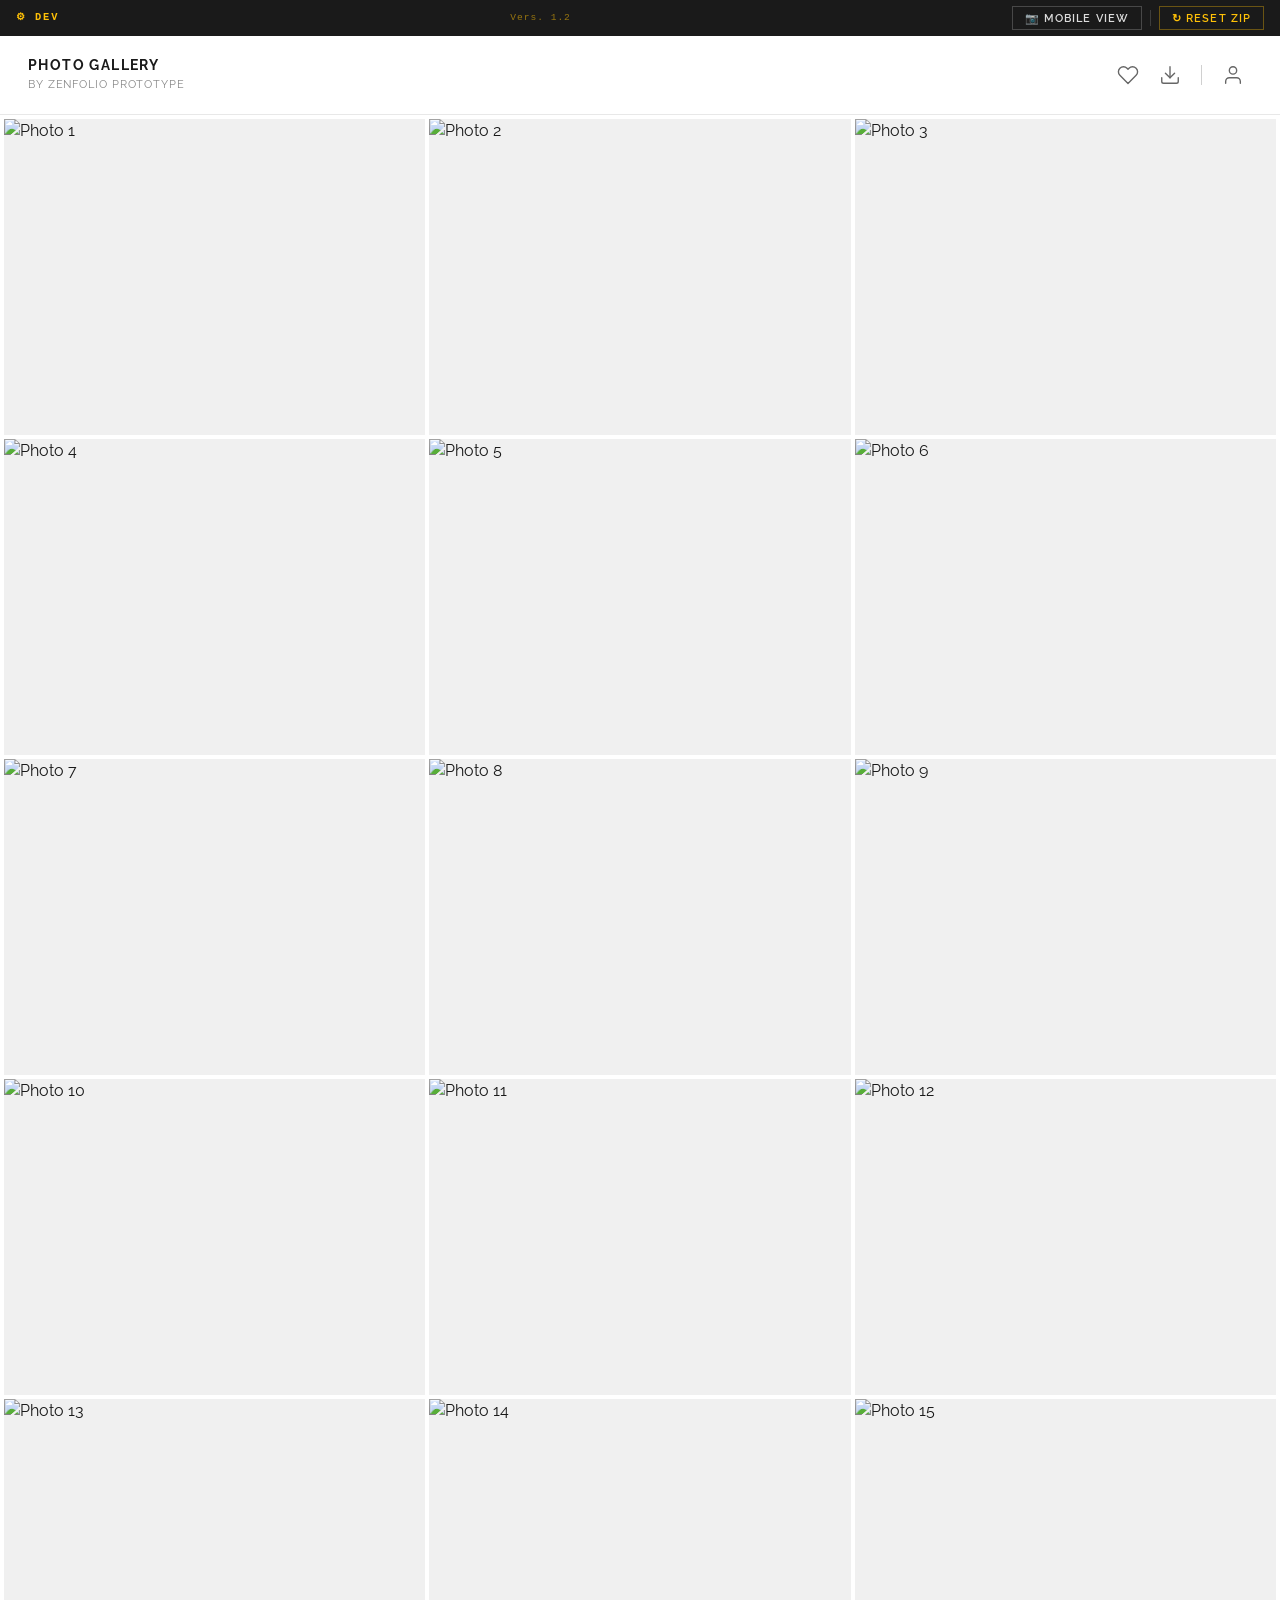
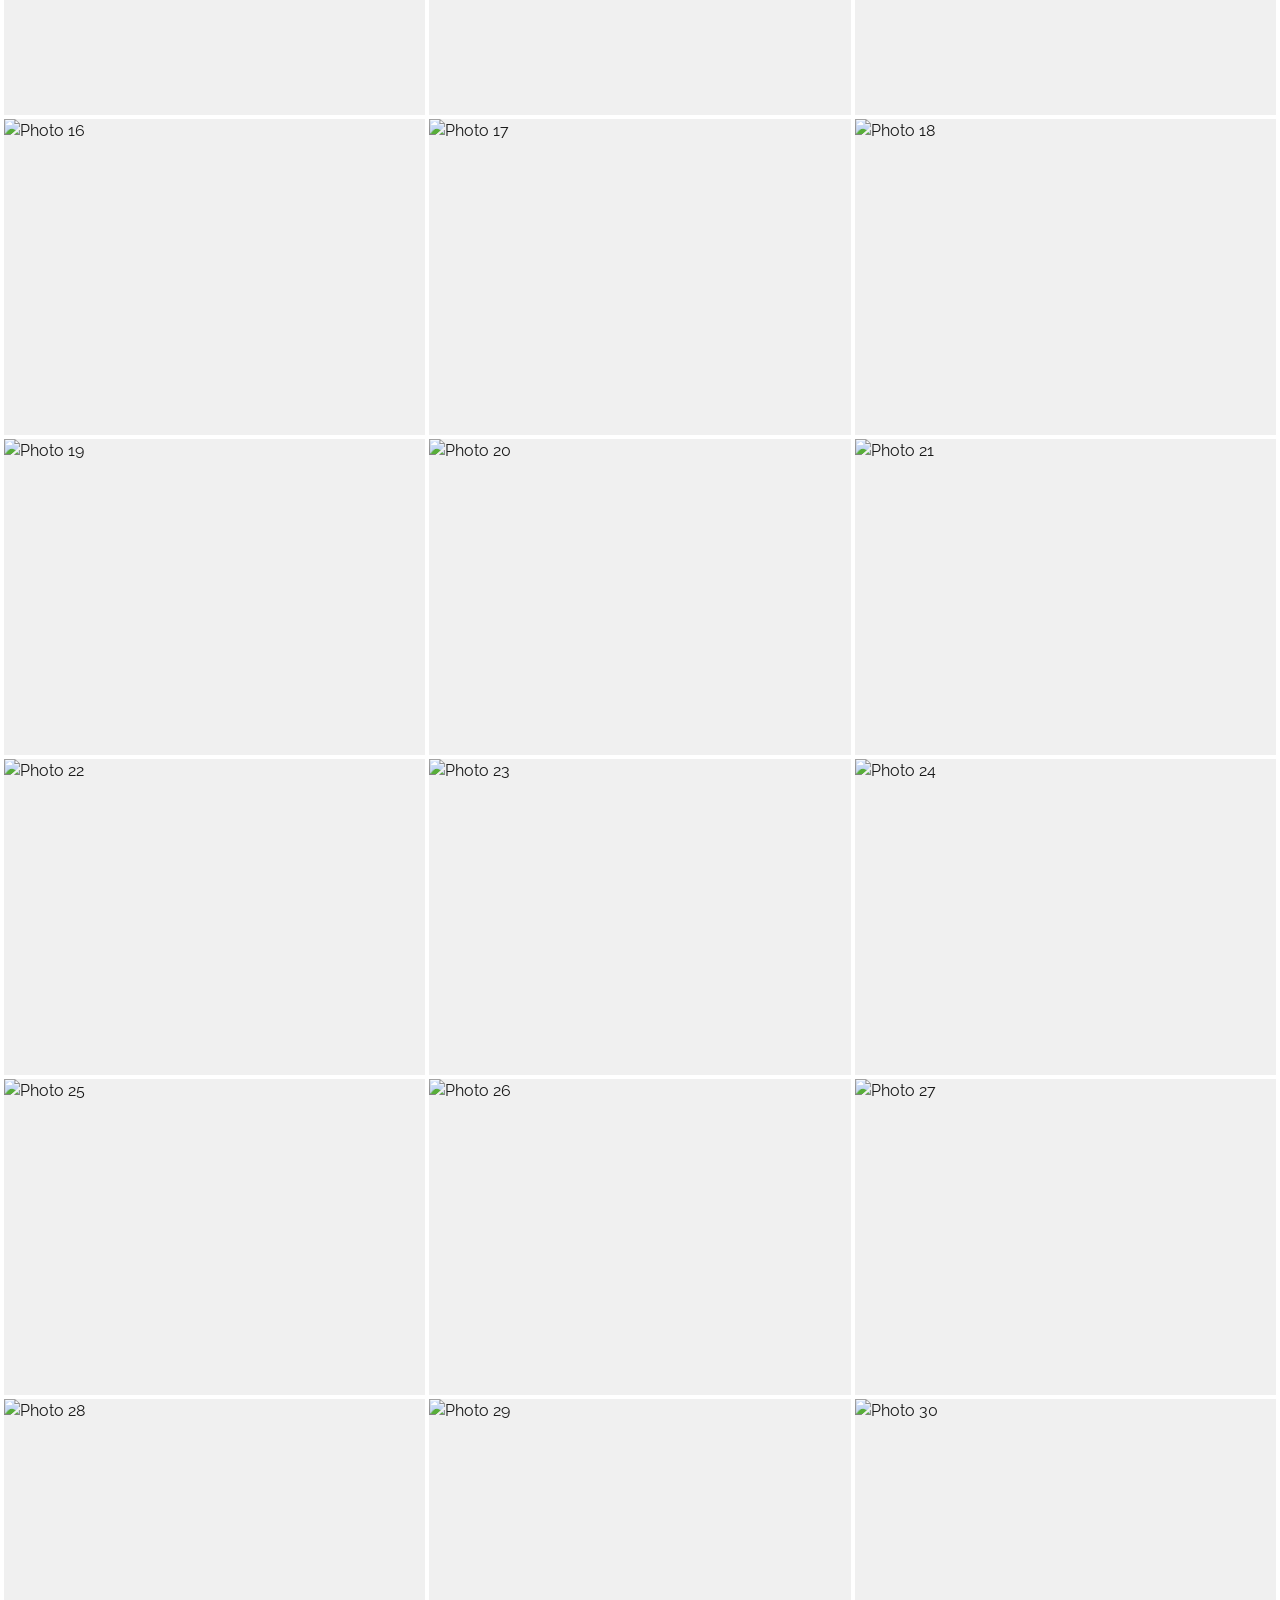
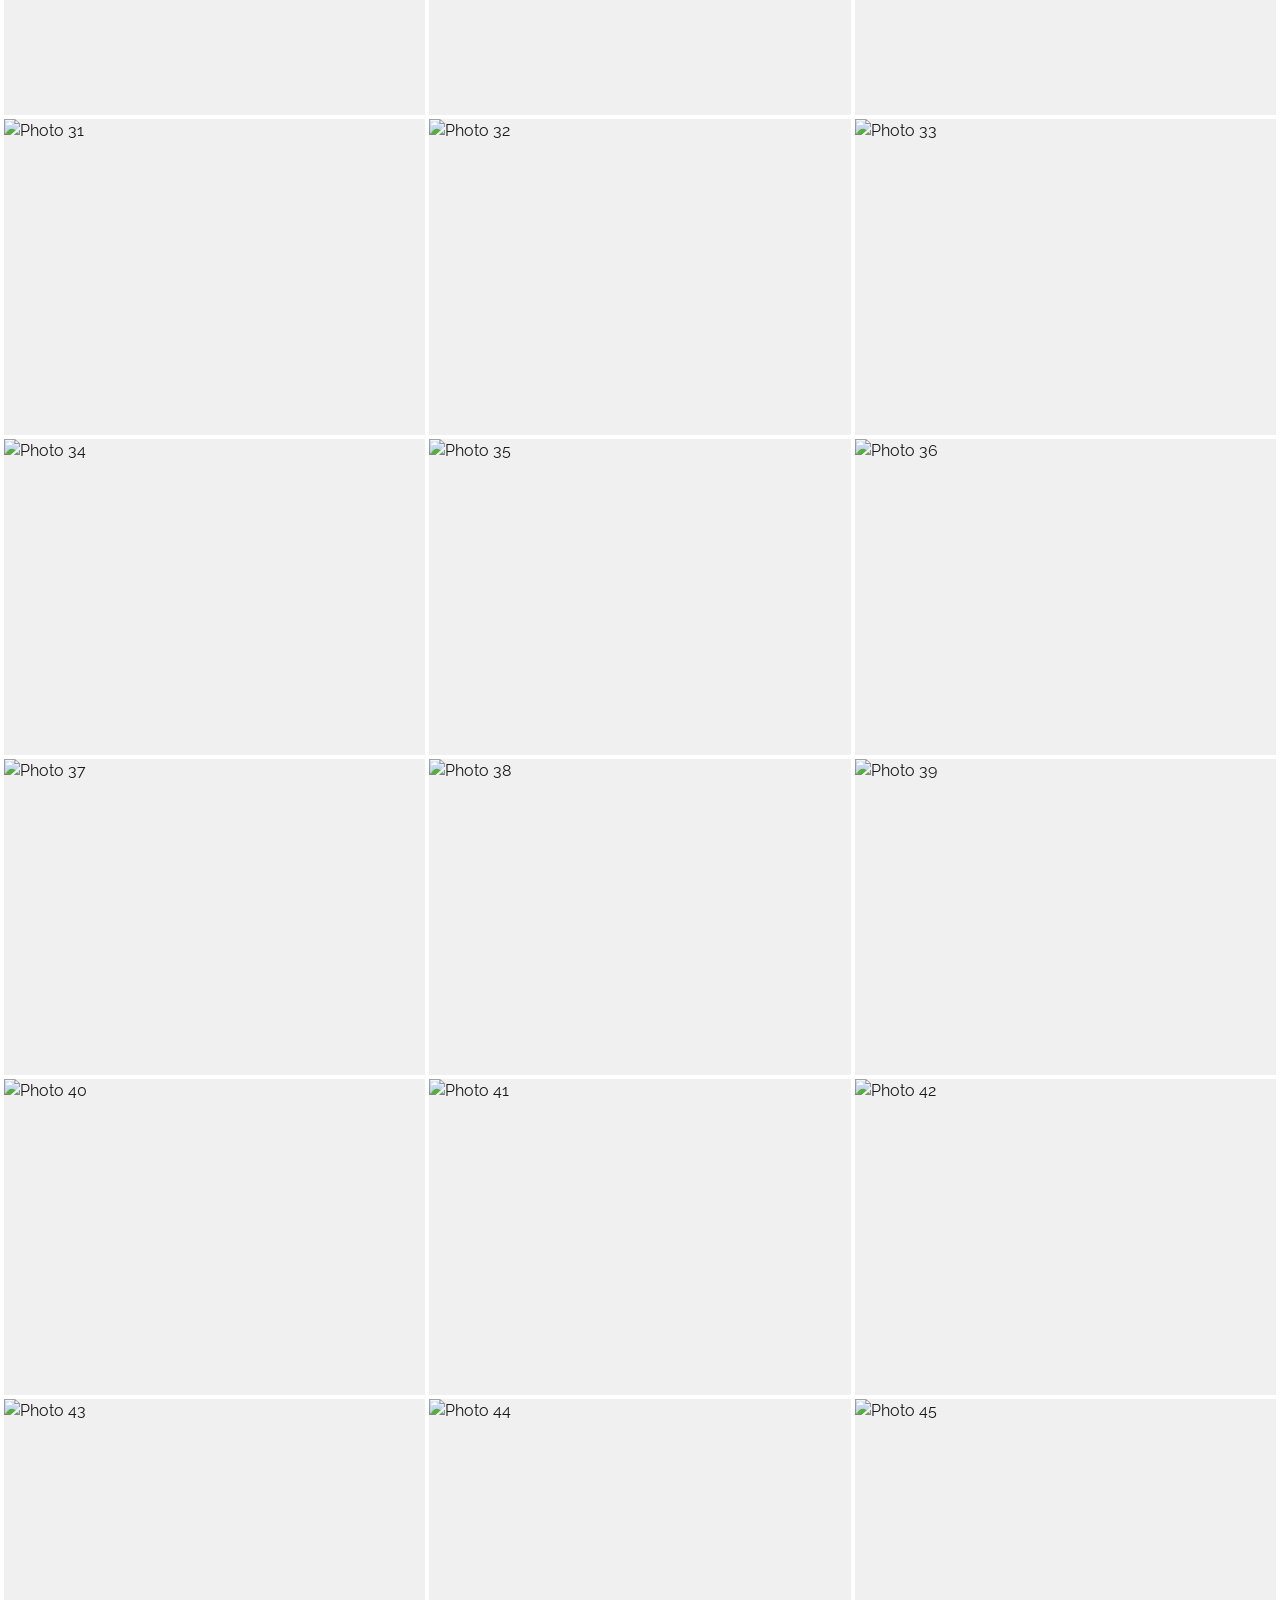
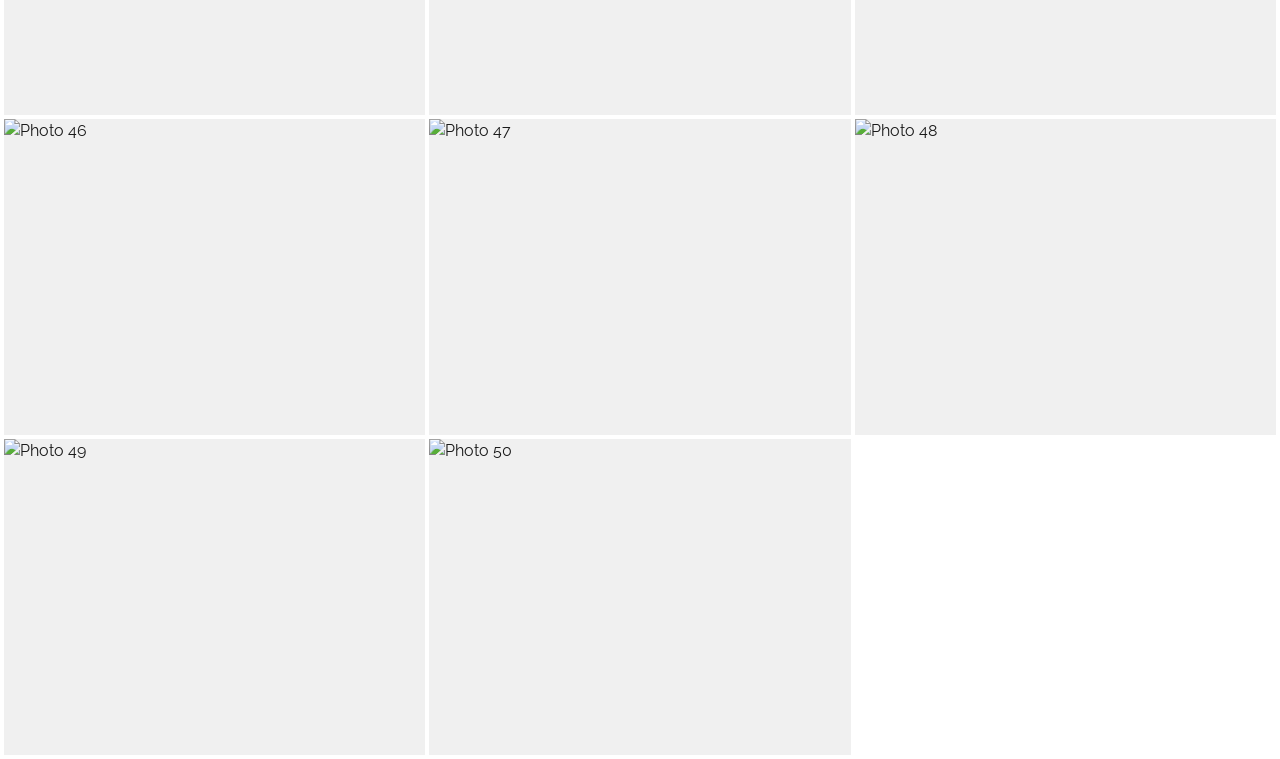
==== download-flow-prototype/index.html @ b0bb8daa "Navigate to inbox after Got it (v1.3)" ====
<!DOCTYPE html>
<html lang="en">
<head>
  <meta charset="UTF-8">
  <meta name="viewport" content="width=device-width, initial-scale=1.0">
  <title>Photo Gallery — Zenfolio Prototype</title>
  <link rel="stylesheet" href="styles.css">
  <style>
    body.view-desktop #mobile-frame { max-width: 100%; }
  </style>
</head>
<body>
  <!-- Toggle button injected by ZF.ViewToggle.init() -->

  <div id="mobile-frame">
    <div class="page-container">

      <!-- Zenfolio-style header -->
      <header class="page-header">
        <div class="gallery-identity">
          <h1>Photo Gallery</h1>
          <p class="gallery-byline">By Zenfolio Prototype</p>
        </div>
        <div class="gallery-header-actions">
          <!-- Favorite icon -->
          <button class="icon-btn" title="Favorite">
            <svg viewBox="0 0 24 24"><path d="M20.84 4.61a5.5 5.5 0 0 0-7.78 0L12 5.67l-1.06-1.06a5.5 5.5 0 0 0-7.78 7.78l1.06 1.06L12 21.23l7.78-7.78 1.06-1.06a5.5 5.5 0 0 0 0-7.78z"/></svg>
          </button>
          <!-- Download All icon -->
          <button class="icon-btn" id="download-all-btn" title="Download All">
            <svg viewBox="0 0 24 24"><path d="M21 15v4a2 2 0 0 1-2 2H5a2 2 0 0 1-2-2v-4"/><polyline points="7 10 12 15 17 10"/><line x1="12" y1="15" x2="12" y2="3"/></svg>
          </button>
          <div class="header-divider"></div>
          <!-- Account icon + dropdown -->
          <div class="account-menu-wrapper">
            <button class="icon-btn" id="account-btn" title="Account">
              <svg viewBox="0 0 24 24"><path d="M20 21v-2a4 4 0 0 0-4-4H8a4 4 0 0 0-4 4v2"/><circle cx="12" cy="7" r="4"/></svg>
            </button>
            <div id="account-dropdown" class="account-dropdown" hidden>
              <ul class="account-dropdown-menu">
                <li><button class="account-dropdown-item">My Galleries</button></li>
                <li><button class="account-dropdown-item">Favorites</button></li>
                <li><button class="account-dropdown-item">Downloads</button></li>
                <li class="account-dropdown-divider"></li>
                <li><button class="account-dropdown-item account-dropdown-signout" id="account-signout-btn">Sign Out</button></li>
              </ul>
            </div>
          </div>
        </div>
      </header>

      <section id="photo-grid" class="photo-grid" aria-label="Photo gallery">
        <!-- Cards injected by JS -->
      </section>

      <!-- Mobile: sticky Download Photos bar at bottom -->
      <div class="mobile-download-bar">
        <button class="btn btn-primary" id="download-all-mobile-btn">Download Photos</button>
      </div>

    </div>

    <!-- Lightbox — desktop only, inside frame -->
    <div id="lightbox" class="lightbox-overlay" hidden aria-modal="true" role="dialog">
      <button class="lightbox-close" id="lightbox-close" title="Close">&times;</button>
      <button class="lightbox-nav lightbox-prev" id="lightbox-prev" title="Previous">&#8249;</button>
      <div class="lightbox-content">
        <img id="lightbox-img" src="" alt="">
        <div class="lightbox-footer">
          <span class="lightbox-counter" id="lightbox-counter"></span>
          <button class="btn lightbox-dl-btn" id="lightbox-download">Download</button>
        </div>
      </div>
      <button class="lightbox-nav lightbox-next" id="lightbox-next" title="Next">&#8250;</button>
    </div>

    <!-- Email capture modal — inside frame so it clips to phone bounds in mobile view -->
    <div id="email-modal" class="modal-overlay" hidden aria-modal="true" role="dialog" aria-labelledby="email-modal-title">
    <div class="modal-card">

      <!-- Panel 1: email entry -->
      <div id="email-entry-panel">
        <h2 id="email-modal-title">Download All Photos</h2>
        <p class="modal-subtitle">
          Enter your email address and we'll send a confirmation with a link to download your ZIP.
        </p>
        <div class="form-group">
          <input type="email" id="email-input" placeholder="Email" autocomplete="email">
          <span class="form-error" id="email-error" hidden></span>
        </div>
        <button class="btn-modal-submit" id="email-submit-btn">Continue</button>
        <div class="modal-links">
          <a href="#">Terms of Service</a> &middot; <a href="#">Privacy Policy</a>
        </div>
        <div style="margin-top:16px;text-align:right;">
          <button class="btn btn-secondary" id="email-cancel-btn" style="font-size:0.72rem;padding:8px 16px;">Cancel</button>
        </div>
      </div>

      <!-- Panel 2: email sent + countdown -->
      <div id="email-sent-panel" hidden>
        <div class="email-sent-icon">&#10003;</div>
        <h2>Email Sent!</h2>
        <p class="modal-subtitle" style="margin-top:12px;">
          A confirmation has been sent to <strong id="email-sent-address"></strong>.
        </p>
        <p style="font-size:0.82rem;color:#999;text-align:center;letter-spacing:0.02em;">
          Redirecting to your download page in <strong id="countdown-display">5</strong>…
        </p>
      </div>

    </div><!-- /.modal-card -->
    </div><!-- /#email-modal -->

    <!-- Account email modal — inside frame so it clips to phone bounds in mobile view -->
    <div id="account-modal" class="modal-overlay" hidden aria-modal="true" role="dialog" aria-labelledby="account-modal-title">
      <div class="modal-card">

        <!-- Panel 1: email entry -->
        <div id="account-entry-panel">
          <h2 id="account-modal-title">Enter your email to continue</h2>
          <p class="modal-subtitle">We'll check if you have an account. If not, we'll create one for you automatically.</p>
          <div class="form-group">
            <label for="account-email-input">Email address</label>
            <input type="email" id="account-email-input" placeholder="you@example.com" autocomplete="email">
            <span class="form-error" id="account-email-error" hidden></span>
          </div>
          <button class="btn-modal-submit" id="account-submit-btn">Continue</button>
          <div style="margin-top:16px;text-align:right;">
            <button class="btn btn-secondary" id="account-cancel-btn" style="font-size:0.72rem;padding:8px 16px;">Cancel</button>
          </div>
        </div>

      </div>
    </div><!-- /#account-modal -->

    <!-- Modal 1: No account — download confirmation (triggers from download flow) -->
    <div id="download-no-account-modal" class="modal-overlay" hidden aria-modal="true" role="dialog">
      <div class="demo-flow-stack">

        <div class="modal-card">
          <h2>Check your email to get your download</h2>
          <p class="modal-subtitle">We didn't find an account for <strong id="dna-email"></strong>, so we sent you a link. Click it to access your download — we'll set up your free account along the way so your files are always easy to find.</p>
          <p class="modal-supporting-note">Your download may still be processing when you arrive — if so, it'll be ready shortly. Don't see the email? Check your spam folder or try a different email address.</p>
          <button class="btn-modal-submit" id="dna-got-it-btn">Got it</button>
          <div style="margin-top:16px;text-align:center;">
            <button class="btn-link" id="dna-different-email-btn">Use a different email</button>
          </div>
        </div>

        <!-- Demo-only email preview -->
        <div class="demo-email-preview-card">
          <div class="demo-email-preview-header">
            <span class="system-badge">&#9881; DEMO ONLY</span>
          </div>
          <div class="demo-email-meta">
            <p><strong>Subject:</strong> Access your Zenfolio download</p>
            <p class="demo-email-previewtext"><strong>Preview:</strong> Your files may still be processing — click to check the status and download when ready.</p>
          </div>
          <div class="demo-email-body">
            <p>Hi there,</p>
            <p>Click the button below to access your download. We'll create your free Zenfolio account using this email address and take you directly to your downloads page.</p>
            <div class="demo-email-cta-btn">Go to My Download</div>
            <p>Your zip file may still be processing when you arrive — if so, it'll be ready shortly and you'll be able to save it from the same page.</p>
            <p>Your account is also where you'll find any galleries you've visited, favorites you've saved, and orders you've placed — all in one place, whenever you need them.</p>
            <p class="demo-email-expiry">This link expires in 24 hours.</p>
            <p>— The Zenfolio Team</p>
          </div>
        </div>

      </div>
    </div><!-- /#download-no-account-modal -->

    <!-- Modal 2: No account — account creation offer (triggers from account icon flow) -->
    <div id="account-no-account-modal" class="modal-overlay" hidden aria-modal="true" role="dialog">
      <div class="modal-card">
        <button class="modal-close-x" id="ana-close-x-btn" aria-label="Close">&times;</button>
        <h2>No account found for that email</h2>
        <p class="modal-subtitle">Want to create a free account? Your Zenfolio account gives you one place to access:</p>
        <ul class="modal-feature-list">
          <li>Galleries you've been invited to or previously visited</li>
          <li>Downloads — your zip files, ready when you are</li>
          <li>Favorites you've saved across any gallery</li>
          <li>Orders you've placed with photographers</li>
        </ul>
        <p class="modal-supporting-note">It's free, and it only takes a moment to set up.</p>
        <button class="btn-modal-submit" id="ana-create-btn">Create Free Account</button>
        <div style="margin-top:16px;text-align:center;">
          <button class="btn-link" id="ana-cancel-btn">Cancel</button>
        </div>
      </div>
    </div><!-- /#account-no-account-modal -->

    <!-- Welcome back modal — user-facing, inside frame -->
    <div id="welcome-modal" class="modal-overlay" hidden aria-modal="true" role="dialog" aria-labelledby="welcome-modal-title">
      <div class="modal-card">

        <!-- Panel 1: choose login method -->
        <div id="welcome-choose-panel">
          <h2 id="welcome-modal-title">Welcome back</h2>
          <p class="modal-subtitle">Signing in as <strong id="welcome-email"></strong></p>
          <div class="welcome-method-btns">
            <button class="btn-modal-submit" id="welcome-password-btn">Log in with a password</button>
            <button class="btn-modal-outline" id="welcome-code-btn">Request an access code</button>
          </div>
          <div style="margin-top:16px;text-align:right;">
            <button class="btn btn-secondary" id="welcome-cancel-btn" style="font-size:0.72rem;padding:8px 16px;">Cancel</button>
          </div>
        </div>

        <!-- Panel 2: password login -->
        <div id="welcome-password-panel" hidden>
          <h2>Enter your password</h2>
          <p class="modal-subtitle">Signing in as <strong id="welcome-password-email"></strong></p>
          <div class="form-group">
            <label for="welcome-password-input">Password</label>
            <input type="password" id="welcome-password-input" placeholder="Enter your password" autocomplete="current-password">
          </div>
          <button class="btn-modal-submit" id="welcome-login-btn">Log in</button>
          <div style="margin-top:16px;">
            <button class="btn-link" id="welcome-password-back-btn">&#8592; Back</button>
          </div>
        </div>

        <!-- Panel 3: access code -->
        <div id="welcome-code-panel" hidden>
          <h2>Enter your access code</h2>
          <p class="modal-subtitle">We sent a 6-digit code to <strong id="welcome-code-email"></strong></p>
          <div class="otp-input-group">
            <input class="otp-input" type="text" inputmode="numeric" maxlength="1" pattern="[0-9]">
            <input class="otp-input" type="text" inputmode="numeric" maxlength="1" pattern="[0-9]">
            <input class="otp-input" type="text" inputmode="numeric" maxlength="1" pattern="[0-9]">
            <input class="otp-input" type="text" inputmode="numeric" maxlength="1" pattern="[0-9]">
            <input class="otp-input" type="text" inputmode="numeric" maxlength="1" pattern="[0-9]">
            <input class="otp-input" type="text" inputmode="numeric" maxlength="1" pattern="[0-9]">
          </div>
          <button class="btn-modal-submit" id="welcome-verify-btn">Verify</button>
          <div style="margin-top:16px;">
            <button class="btn-link" id="welcome-code-back-btn">&#8592; Back</button>
          </div>
        </div>

      </div>
    </div><!-- /#welcome-modal -->

  </div><!-- /#mobile-frame -->

  <!-- System / demo modal — outside #mobile-frame so it floats above the phone frame -->
  <div id="system-modal" class="system-modal-overlay" hidden aria-modal="true" role="dialog">
    <div class="system-modal-card">
      <div class="system-badge">&#9881; SYSTEM</div>
      <h3 class="system-modal-title">Simulating Account Lookup</h3>
      <p class="system-modal-body">The system is checking whether an account is associated with this email address. This panel is for demo purposes only and would not be visible to a real user.</p>
      <div class="system-modal-actions">
        <button class="system-btn system-btn-found" id="system-has-account-btn">&#10003; Email Has an Account</button>
        <button class="system-btn system-btn-not-found" id="system-no-account-btn">&#10007; Email Does Not Have an Account</button>
      </div>
    </div>
  </div><!-- /#system-modal -->

  <script src="app.js"></script>
  <script>
    (function () {
      const PHOTO_COUNT = 50;
      const RETURN_KEY = 'zf_return_status_url';
      let redirectTimer = null;
      let lightboxIndex = 1;
      let pendingAccountEmail = '';
      let systemModalContext = '';
      let isLoggedIn = false;

      const LOTR_NAMES = ['frodo','gandalf','aragorn','legolas','gimli','samwise',
        'meriadoc','peregrin','boromir','arwen','galadriel','bilbo','eowyn','faramir','treebeard'];
      function randomLotrEmail() {
        return `${LOTR_NAMES[Math.floor(Math.random() * LOTR_NAMES.length)]}@MiddleEarth.com`;
      }

      // ── Init ──────────────────────────────────────────────────────────────
      ZF.ViewToggle.init();
      ZF.ScrollMemory.restore();
      buildGrid();
      wireLightbox();
      wireModal();
      wireAccountModal();
      wireSystemModal();
      wireWelcomeModal();
      wireDownloadNoAccountModal();
      wireAccountNoAccountModal();

      // ── Immediate photo download (desktop) ────────────────────────────────
      async function downloadPhoto(index) {
        const url = ZF.Unsplash.url(index);
        try {
          const response = await fetch(url);
          const blob = await response.blob();
          const blobUrl = URL.createObjectURL(blob);
          const a = document.createElement('a');
          a.href = blobUrl;
          a.download = `photo-${index}.jpg`;
          document.body.appendChild(a);
          a.click();
          document.body.removeChild(a);
          setTimeout(() => URL.revokeObjectURL(blobUrl), 1000);
        } catch (e) {
          window.open(url, '_blank');
        }
      }

      // ── Build photo grid ──────────────────────────────────────────────────
      function buildGrid() {
        const grid = document.getElementById('photo-grid');
        for (let i = 1; i <= PHOTO_COUNT; i++) {
          const card = document.createElement('article');
          card.className = 'photo-card';
          card.dataset.photo = i;
          card.innerHTML = `
            <img src="${ZF.Unsplash.url(i)}" alt="Photo ${i}" loading="lazy">
            <div class="photo-overlay">
              <div class="photo-overlay-icons">
                <button class="photo-overlay-icon photo-fav-btn" data-photo="${i}" title="Favorite">
                  <svg viewBox="0 0 24 24"><path d="M20.84 4.61a5.5 5.5 0 0 0-7.78 0L12 5.67l-1.06-1.06a5.5 5.5 0 0 0-7.78 7.78l1.06 1.06L12 21.23l7.78-7.78 1.06-1.06a5.5 5.5 0 0 0 0-7.78z"/></svg>
                </button>
                <button class="photo-overlay-icon photo-action-btn" data-photo="${i}" title="Download photo">
                  <svg viewBox="0 0 24 24"><path d="M21 15v4a2 2 0 0 1-2 2H5a2 2 0 0 1-2-2v-4"/><polyline points="7 10 12 15 17 10"/><line x1="12" y1="15" x2="12" y2="3"/></svg>
                </button>
              </div>
              <span class="photo-name">photo_${i}.jpg</span>
            </div>
          `;
          grid.appendChild(card);
        }

        grid.addEventListener('click', (e) => {
          const dlBtn  = e.target.closest('.photo-action-btn[data-photo]');
          const favBtn = e.target.closest('.photo-fav-btn');
          const card   = e.target.closest('.photo-card[data-photo]');
          const isMobile = ZF.ViewToggle.getMode() === 'mobile';

          if (dlBtn) {
            e.stopPropagation();
            if (isMobile) {
              ZF.ScrollMemory.save();
              window.location.href = `individual-download.html?photo=${dlBtn.dataset.photo}`;
            } else {
              downloadPhoto(parseInt(dlBtn.dataset.photo));
            }
            return;
          }

          if (favBtn) {
            e.stopPropagation();
            return; // placeholder
          }

          if (card) {
            if (isMobile) {
              ZF.ScrollMemory.save();
              window.location.href = `individual-download.html?photo=${card.dataset.photo}`;
            } else {
              openLightbox(parseInt(card.dataset.photo));
            }
          }
        });
      }

      // ── Lightbox ──────────────────────────────────────────────────────────
      function wireLightbox() {
        const lightbox = document.getElementById('lightbox');

        document.getElementById('lightbox-close').addEventListener('click', closeLightbox);
        document.getElementById('lightbox-prev').addEventListener('click', () => navigateLightbox(-1));
        document.getElementById('lightbox-next').addEventListener('click', () => navigateLightbox(1));
        document.getElementById('lightbox-download').addEventListener('click', () => downloadPhoto(lightboxIndex));

        lightbox.addEventListener('click', (e) => {
          if (e.target === lightbox) closeLightbox();
        });
      }

      function openLightbox(index) {
        lightboxIndex = index;
        updateLightbox();
        document.getElementById('lightbox').removeAttribute('hidden');
        document.addEventListener('keydown', lightboxKeyHandler);
      }

      function closeLightbox() {
        document.getElementById('lightbox').setAttribute('hidden', '');
        document.removeEventListener('keydown', lightboxKeyHandler);
      }

      function navigateLightbox(dir) {
        lightboxIndex = ((lightboxIndex - 1 + dir + PHOTO_COUNT) % PHOTO_COUNT) + 1;
        updateLightbox();
      }

      function updateLightbox() {
        const img = document.getElementById('lightbox-img');
        img.style.opacity = '0';
        img.src = ZF.Unsplash.url(lightboxIndex);
        img.onload = () => { img.style.opacity = '1'; };
        document.getElementById('lightbox-counter').textContent = `${lightboxIndex} / ${PHOTO_COUNT}`;
      }

      function lightboxKeyHandler(e) {
        if (e.key === 'Escape')     closeLightbox();
        if (e.key === 'ArrowLeft')  navigateLightbox(-1);
        if (e.key === 'ArrowRight') navigateLightbox(1);
      }

      // ── Download modal wiring ─────────────────────────────────────────────
      function wireModal() {
        const modal     = document.getElementById('email-modal');
        const input     = document.getElementById('email-input');
        const errorEl   = document.getElementById('email-error');
        const cancelBtn = document.getElementById('email-cancel-btn');

        function openModal() {
          const existingUrl = sessionStorage.getItem(RETURN_KEY);
          if (existingUrl) {
            window.location.href = existingUrl;
            return;
          }
          document.getElementById('email-entry-panel').removeAttribute('hidden');
          document.getElementById('email-sent-panel').setAttribute('hidden', '');
          input.value = randomLotrEmail();
          errorEl.setAttribute('hidden', '');
          if (redirectTimer) { clearInterval(redirectTimer); redirectTimer = null; }
          ZF.Modal.open(modal);
        }

        document.getElementById('download-all-btn').addEventListener('click', openModal);
        document.getElementById('download-all-mobile-btn').addEventListener('click', openModal);

        cancelBtn.addEventListener('click', () => {
          if (redirectTimer) { clearInterval(redirectTimer); redirectTimer = null; }
          ZF.Modal.close(modal);
        });

        document.getElementById('email-submit-btn').addEventListener('click', handleSubmit);
        input.addEventListener('keydown', (e) => { if (e.key === 'Enter') handleSubmit(); });
      }

      function handleSubmit() {
        const input   = document.getElementById('email-input');
        const errorEl = document.getElementById('email-error');
        const email   = input.value.trim();

        if (!/.+@.+\..+/.test(email)) {
          errorEl.textContent = 'Please enter a valid email address.';
          errorEl.removeAttribute('hidden');
          input.focus();
          return;
        }

        pendingAccountEmail = email;
        openSystemModal('download');
      }

      // ── Account modal wiring ──────────────────────────────────────────────
      function wireAccountModal() {
        const modal   = document.getElementById('account-modal');
        const input   = document.getElementById('account-email-input');
        const errorEl = document.getElementById('account-email-error');

        document.getElementById('account-btn').addEventListener('click', (e) => {
          if (isLoggedIn) {
            e.stopPropagation();
            toggleAccountDropdown();
            return;
          }
          showAccountPanel('entry');
          input.value = randomLotrEmail();
          errorEl.setAttribute('hidden', '');
          ZF.Modal.open(modal);
        });

        document.getElementById('account-cancel-btn').addEventListener('click', () => {
          ZF.Modal.close(modal);
        });

        document.getElementById('account-submit-btn').addEventListener('click', handleAccountSubmit);
        input.addEventListener('keydown', (e) => { if (e.key === 'Enter') handleAccountSubmit(); });
      }

      function showAccountPanel(name) {
        document.getElementById('account-entry-panel').setAttribute('hidden', '');
        document.getElementById(`account-${name}-panel`).removeAttribute('hidden');
      }

      function handleAccountSubmit() {
        const input   = document.getElementById('account-email-input');
        const errorEl = document.getElementById('account-email-error');
        const email   = input.value.trim();

        if (!/.+@.+\..+/.test(email)) {
          errorEl.textContent = 'Please enter a valid email address.';
          errorEl.removeAttribute('hidden');
          input.focus();
          return;
        }

        pendingAccountEmail = email;
        openSystemModal('account');
      }

      // ── System / demo modal ───────────────────────────────────────────────
      function wireSystemModal() {
        document.getElementById('system-has-account-btn').addEventListener('click', () => {
          closeSystemModal();
          const triggerModal = document.getElementById(systemModalContext === 'download' ? 'email-modal' : 'account-modal');
          ZF.Modal.close(triggerModal);
          openWelcomeModal(pendingAccountEmail);
        });

        document.getElementById('system-no-account-btn').addEventListener('click', () => {
          closeSystemModal();
          if (systemModalContext === 'download') {
            ZF.Modal.close(document.getElementById('email-modal'));
            openDownloadNoAccountModal(pendingAccountEmail);
          } else {
            ZF.Modal.close(document.getElementById('account-modal'));
            openAccountNoAccountModal(pendingAccountEmail);
          }
        });
      }

      function openSystemModal(context) {
        systemModalContext = context;
        document.getElementById('system-modal').removeAttribute('hidden');
        setTimeout(() => {
          document.getElementById('system-has-account-btn').focus();
        }, 50);
      }

      function closeSystemModal() {
        document.getElementById('system-modal').setAttribute('hidden', '');
      }

      // ── Welcome back modal ────────────────────────────────────────────────
      function wireWelcomeModal() {
        const modal = document.getElementById('welcome-modal');

        document.getElementById('welcome-cancel-btn').addEventListener('click', () => {
          ZF.Modal.close(modal);
        });

        document.getElementById('welcome-password-btn').addEventListener('click', () => {
          document.getElementById('welcome-password-email').textContent =
            document.getElementById('welcome-email').textContent;
          document.getElementById('welcome-password-input').value = '';
          showWelcomePanel('password');
          setTimeout(() => document.getElementById('welcome-password-input').focus(), 50);
        });

        document.getElementById('welcome-code-btn').addEventListener('click', () => {
          document.getElementById('welcome-code-email').textContent =
            document.getElementById('welcome-email').textContent;
          resetOtpInputs();
          showWelcomePanel('code');
          setTimeout(() => document.querySelectorAll('.otp-input')[0].focus(), 50);
        });

        document.getElementById('welcome-password-back-btn').addEventListener('click', () => {
          showWelcomePanel('choose');
        });

        document.getElementById('welcome-code-back-btn').addEventListener('click', () => {
          showWelcomePanel('choose');
        });

        document.getElementById('welcome-login-btn').addEventListener('click', () => {
          if (!document.getElementById('welcome-password-input').value.trim()) {
            document.getElementById('welcome-password-input').focus();
            return;
          }
          ZF.Modal.close(modal);
          handleLoginSuccess();
        });

        document.getElementById('welcome-verify-btn').addEventListener('click', () => {
          const inputs = [...document.querySelectorAll('.otp-input')];
          if (!inputs.every(i => /\d/.test(i.value))) {
            inputs.find(i => !i.value)?.focus();
            return;
          }
          ZF.Modal.close(modal);
          handleLoginSuccess();
        });

        document.querySelectorAll('.otp-input').forEach((input, idx, all) => {
          input.addEventListener('input', () => {
            input.value = input.value.replace(/\D/g, '').slice(-1);
            if (input.value && idx < all.length - 1) all[idx + 1].focus();
          });
          input.addEventListener('keydown', (e) => {
            if (e.key === 'Backspace' && !input.value && idx > 0) all[idx - 1].focus();
          });
        });
      }

      function openWelcomeModal(email) {
        document.getElementById('welcome-email').textContent = email;
        showWelcomePanel('choose');
        ZF.Modal.open(document.getElementById('welcome-modal'));
      }

      function showWelcomePanel(name) {
        ['choose', 'password', 'code'].forEach(p =>
          document.getElementById(`welcome-${p}-panel`).setAttribute('hidden', '')
        );
        document.getElementById(`welcome-${name}-panel`).removeAttribute('hidden');
      }

      function resetOtpInputs() {
        document.querySelectorAll('.otp-input').forEach(i => i.value = '');
      }

      // ── Download no-account modal ─────────────────────────────────────────
      function openDownloadNoAccountModal(email) {
        document.getElementById('dna-email').textContent = email;
        ZF.Modal.open(document.getElementById('download-no-account-modal'));
      }

      function wireDownloadNoAccountModal() {
        document.getElementById('dna-got-it-btn').addEventListener('click', () => {
          ZF.Modal.close(document.getElementById('download-no-account-modal'));
          window.location.href = `inbox.html?email=${encodeURIComponent(pendingAccountEmail)}`;
        });

        document.getElementById('dna-different-email-btn').addEventListener('click', () => {
          ZF.Modal.close(document.getElementById('download-no-account-modal'));
          const emailModal = document.getElementById('email-modal');
          document.getElementById('email-entry-panel').removeAttribute('hidden');
          document.getElementById('email-sent-panel').setAttribute('hidden', '');
          document.getElementById('email-input').value = '';
          document.getElementById('email-error').setAttribute('hidden', '');
          ZF.Modal.open(emailModal);
        });
      }

      // ── Account no-account modal ──────────────────────────────────────────
      function openAccountNoAccountModal() {
        ZF.Modal.open(document.getElementById('account-no-account-modal'));
      }

      function wireAccountNoAccountModal() {
        const modal = document.getElementById('account-no-account-modal');
        document.getElementById('ana-close-x-btn').addEventListener('click', () => ZF.Modal.close(modal));
        document.getElementById('ana-cancel-btn').addEventListener('click', () => ZF.Modal.close(modal));
        // ana-create-btn is a no-op for now
      }

      // ── Login state + account dropdown ────────────────────────────────────
      function handleLoginSuccess() {
        isLoggedIn = true;
        document.getElementById('account-btn').classList.add('icon-btn--active');
      }

      function toggleAccountDropdown() {
        const dropdown = document.getElementById('account-dropdown');
        if (dropdown.hasAttribute('hidden')) {
          dropdown.removeAttribute('hidden');
          setTimeout(() => document.addEventListener('click', closeDropdownOnOutsideClick), 0);
        } else {
          closeAccountDropdown();
        }
      }

      function closeAccountDropdown() {
        document.getElementById('account-dropdown').setAttribute('hidden', '');
        document.removeEventListener('click', closeDropdownOnOutsideClick);
      }

      function closeDropdownOnOutsideClick(e) {
        if (!document.getElementById('account-dropdown').contains(e.target) &&
            e.target !== document.getElementById('account-btn')) {
          closeAccountDropdown();
        }
      }

      document.getElementById('account-signout-btn').addEventListener('click', () => {
        isLoggedIn = false;
        document.getElementById('account-btn').classList.remove('icon-btn--active');
        closeAccountDropdown();
      });

    })();
  </script>
</body>
</html>
---- download-flow-prototype/styles.css ----
@import url('https://fonts.googleapis.com/css2?family=Raleway:wght@300;400;500;600;700&display=swap');

/* =============================================================
   1. RESET & BASE
   ============================================================= */
*, *::before, *::after {
  box-sizing: border-box;
  margin: 0;
  padding: 0;
}

html {
  font-family: 'Raleway', -apple-system, BlinkMacSystemFont, 'Segoe UI', sans-serif;
  font-size: 16px;
  line-height: 1.5;
  color: #1a1a1a;
}

body {
  background: #e8e8e8;
  min-height: 100vh;
}

[hidden] {
  display: none !important;
}

a {
  color: #1a1a1a;
  text-decoration: underline;
}

h1 { font-size: 1rem; font-weight: 700; letter-spacing: 0.06em; text-transform: uppercase; }
h2 { font-size: 1.25rem; font-weight: 700; letter-spacing: 0.04em; text-transform: uppercase; }

/* =============================================================
   2. VIEW MODE SYSTEM
   ============================================================= */
body.view-desktop {
  background: #fff;
}

body.view-desktop #mobile-frame {
  width: 100%;
  background: #fff;
}

body.view-mobile {
  background: #c8c8c8;
  display: flex;
  flex-direction: column;
  align-items: center;
  padding: 40px 0 60px;
}

body.view-mobile #mobile-frame {
  width: 390px;
  height: 844px;
  background: #fff;
  border: 3px solid #444;
  border-radius: 40px;
  overflow-y: auto;
  overflow-x: hidden;
  position: relative;
  box-shadow: 0 8px 32px rgba(0,0,0,0.25);
  transform: translateZ(0);
}

/* Mobile notch simulation */
body.view-mobile #mobile-frame::before {
  content: '';
  display: block;
  width: 120px;
  height: 28px;
  background: #444;
  border-radius: 0 0 16px 16px;
  margin: 0 auto;
}

/* =============================================================
   3. DEV TOOLBAR
   ============================================================= */
.dev-toolbar {
  width: 100%;
  background: #1a1a1a;
  display: flex;
  align-items: center;
  justify-content: space-between;
  padding: 0 16px;
  height: 36px;
  flex-shrink: 0;
  z-index: 1000;
  position: relative;
}

body.view-mobile .dev-toolbar {
  /* In mobile view toolbar sits above the phone frame — still full width */
  position: sticky;
  top: 0;
}

.dev-toolbar-label {
  font-size: 0.65rem;
  font-weight: 700;
  letter-spacing: 0.18em;
  text-transform: uppercase;
  color: #ffc107;
  font-family: 'Courier New', monospace;
}

.dev-toolbar-version {
  font-size: 0.6rem;
  font-weight: 500;
  letter-spacing: 0.1em;
  color: rgba(255, 193, 7, 0.55);
  font-family: 'Courier New', monospace;
  margin-left: 10px;
}

.dev-toolbar-actions {
  display: flex;
  align-items: center;
  gap: 4px;
}

.dev-toolbar-btn {
  background: none;
  border: 1px solid rgba(255,255,255,0.2);
  color: rgba(255,255,255,0.85);
  font-size: 0.68rem;
  font-weight: 600;
  letter-spacing: 0.1em;
  text-transform: uppercase;
  padding: 4px 12px;
  cursor: pointer;
  white-space: nowrap;
  font-family: 'Raleway', sans-serif;
  height: 24px;
  display: flex;
  align-items: center;
  gap: 5px;
  transition: background 0.12s;
}

.dev-toolbar-btn:hover {
  background: rgba(255,255,255,0.1);
}

.dev-toolbar-reset {
  color: #ffc107;
  border-color: rgba(255,193,7,0.35);
}

.dev-toolbar-reset:hover {
  background: rgba(255,193,7,0.12);
}

.dev-toolbar-divider {
  width: 1px;
  height: 16px;
  background: rgba(255,255,255,0.15);
  margin: 0 4px;
}

/* =============================================================
   4. SHARED PAGE LAYOUT
   ============================================================= */
.page-container {
  padding: 0;
  max-width: 100%;
  margin: 0 auto;
}

body.view-mobile .page-container {
  max-width: 100%;
  padding: 0;
}

/* Zenfolio-style gallery header */
.page-header {
  display: flex;
  align-items: center;
  justify-content: space-between;
  padding: 20px 28px;
  border-bottom: 1px solid #e8e8e8;
}

body.view-mobile .page-header {
  padding: 14px 16px;
  padding-right: 16px;
}

.gallery-identity h1 {
  font-size: 0.875rem;
  font-weight: 700;
  letter-spacing: 0.1em;
  text-transform: uppercase;
  color: #1a1a1a;
  line-height: 1.2;
}

.gallery-byline {
  font-size: 0.7rem;
  font-weight: 400;
  letter-spacing: 0.08em;
  text-transform: uppercase;
  color: #888;
  margin-top: 2px;
}

.gallery-header-actions {
  display: flex;
  align-items: center;
  gap: 4px;
}

.header-divider {
  width: 1px;
  height: 20px;
  background: #d0d0d0;
  margin: 0 8px;
}

.icon-btn {
  background: none;
  border: none;
  cursor: pointer;
  padding: 8px;
  display: flex;
  align-items: center;
  justify-content: center;
  color: #666;
  transition: color 0.15s;
}

.icon-btn:hover {
  color: #1a1a1a;
}

.icon-btn svg {
  width: 22px;
  height: 22px;
  stroke: currentColor;
  fill: none;
  stroke-width: 1.5;
  stroke-linecap: round;
  stroke-linejoin: round;
}

body.view-mobile .icon-btn svg {
  width: 20px;
  height: 20px;
}

/* Photo count badge */
.photo-count {
  font-size: 0.7rem;
  color: #888;
  letter-spacing: 0.06em;
  text-transform: uppercase;
  padding: 8px 28px 0;
}

body.view-mobile .photo-count {
  padding: 6px 16px 0;
}

/* =============================================================
   5. BUTTONS
   ============================================================= */
.btn {
  display: inline-block;
  padding: 10px 20px;
  border-radius: 0;
  border: 1px solid transparent;
  font-size: 0.75rem;
  font-weight: 600;
  cursor: pointer;
  text-decoration: none;
  text-align: center;
  transition: background 0.15s, border-color 0.15s;
  line-height: 1.4;
  letter-spacing: 0.1em;
  text-transform: uppercase;
  font-family: 'Raleway', sans-serif;
}

/* Primary: Zenfolio muted gray */
.btn-primary {
  background: #9a9a9a;
  color: #fff;
  border-color: #9a9a9a;
}

.btn-primary:hover {
  background: #777;
  border-color: #777;
}

/* Secondary: outline */
.btn-secondary {
  background: #fff;
  color: #444;
  border-color: #c0c0c0;
}

.btn-secondary:hover {
  background: #f5f5f5;
}

.btn-danger {
  background: #c0392b;
  color: #fff;
  border-color: #c0392b;
}

.btn-danger:hover {
  background: #a93226;
}

.btn-lg {
  padding: 14px 32px;
  font-size: 0.8rem;
}

/* =============================================================
   6. PHOTO GRID (index.html)
   ============================================================= */
.photo-grid {
  display: grid;
  grid-template-columns: repeat(3, 1fr);
  gap: 4px;
  padding: 4px;
}

body.view-mobile .photo-grid {
  grid-template-columns: 1fr 1fr;
  gap: 2px;
  padding: 2px;
}

.photo-card {
  overflow: hidden;
  position: relative;
  cursor: pointer;
  background: #f0f0f0;
}

.photo-card img {
  width: 100%;
  aspect-ratio: 4 / 3;
  object-fit: cover;
  display: block;
  transition: opacity 0.2s;
}

.photo-card:hover img {
  opacity: 0.92;
}

/* Hover overlay — Zenfolio style: dark gradient bottom, icons + filename */
.photo-overlay {
  position: absolute;
  bottom: 0;
  left: 0;
  right: 0;
  background: linear-gradient(transparent, rgba(0,0,0,0.55));
  padding: 32px 10px 10px;
  display: flex;
  align-items: flex-end;
  gap: 8px;
  opacity: 0;
  transition: opacity 0.15s ease;
}

.photo-card:hover .photo-overlay {
  opacity: 1;
}

body.view-mobile .photo-overlay {
  opacity: 0; /* hidden on mobile — tap goes to individual page */
}

.photo-overlay-icons {
  display: flex;
  align-items: center;
  gap: 6px;
}

.photo-overlay-icon {
  background: none;
  border: none;
  cursor: pointer;
  padding: 4px;
  display: flex;
  align-items: center;
  justify-content: center;
  color: rgba(255,255,255,0.9);
  transition: color 0.15s;
}

.photo-overlay-icon:hover {
  color: #fff;
}

.photo-overlay-icon svg {
  width: 18px;
  height: 18px;
  stroke: currentColor;
  fill: none;
  stroke-width: 1.8;
  stroke-linecap: round;
  stroke-linejoin: round;
  display: block;
}

.photo-name {
  color: rgba(255,255,255,0.85);
  font-size: 0.65rem;
  letter-spacing: 0.04em;
  white-space: nowrap;
  overflow: hidden;
  text-overflow: ellipsis;
  max-width: 55%;
  margin-left: auto;
}

body.view-mobile .photo-name {
  display: none;
}

/* Mobile sticky download bar */
.mobile-download-bar {
  display: none;
  position: sticky;
  bottom: 0;
  background: #fff;
  border-top: 1px solid #e0e0e0;
  padding: 12px 16px;
  z-index: 50;
}

body.view-mobile .mobile-download-bar {
  display: block;
}

.mobile-download-bar .btn {
  width: 100%;
  display: flex;
  align-items: center;
  justify-content: center;
  gap: 8px;
}

/* =============================================================
   7. MODALS
   ============================================================= */
.modal-overlay {
  position: fixed;
  inset: 0;
  background: rgba(0, 0, 0, 0.45);
  z-index: 500;
  display: flex;
  align-items: flex-start;
  justify-content: center;
  padding: 60px 16px 40px;
  overflow-y: auto;
}

.modal-card {
  background: #fff;
  border-radius: 0;
  padding: 40px 32px;
  width: 100%;
  max-width: 560px;
  box-shadow: 0 4px 32px rgba(0, 0, 0, 0.12);
}

.modal-card h2 {
  margin-bottom: 16px;
  text-align: center;
  font-size: 1.1rem;
  letter-spacing: 0.12em;
}

.modal-actions {
  display: flex;
  gap: 10px;
  margin-top: 20px;
  justify-content: flex-end;
}

/* Email input — Zenfolio thin black border, square */
.form-group {
  display: flex;
  flex-direction: column;
  gap: 6px;
  margin-bottom: 16px;
}

.form-group label {
  font-size: 0.75rem;
  font-weight: 600;
  letter-spacing: 0.06em;
  text-transform: uppercase;
  color: #555;
}

.form-group input[type="email"] {
  padding: 14px 14px;
  border: 1px solid #1a1a1a;
  border-radius: 0;
  font-size: 1rem;
  width: 100%;
  font-family: 'Raleway', sans-serif;
  outline: none;
  color: #1a1a1a;
}

.form-group input[type="email"]::placeholder {
  color: #aaa;
  font-weight: 400;
}

.form-group input[type="email"]:focus {
  border-color: #1a1a1a;
  box-shadow: 0 0 0 2px rgba(0,0,0,0.08);
}

.form-error {
  color: #c0392b;
  font-size: 0.8rem;
  margin-top: 4px;
  letter-spacing: 0.03em;
}

.form-confirmation {
  color: #2d6a4f;
  font-size: 0.85rem;
  padding: 12px;
  background: #d8f3dc;
  margin-top: 10px;
}

/* Email modal subtitle */
.modal-subtitle {
  font-size: 0.85rem;
  color: #666;
  margin-bottom: 20px;
  text-align: center;
  text-transform: none;
  letter-spacing: 0;
  line-height: 1.6;
}

/* Submit button — full width Zenfolio gray */
.btn-modal-submit {
  width: 100%;
  padding: 16px;
  background: #9a9a9a;
  color: #fff;
  border: none;
  font-size: 0.8rem;
  font-weight: 700;
  letter-spacing: 0.12em;
  text-transform: uppercase;
  cursor: pointer;
  font-family: 'Raleway', sans-serif;
  transition: background 0.15s;
  margin-top: 8px;
}

.btn-modal-submit:hover {
  background: #777;
}

.modal-links {
  text-align: center;
  margin-top: 16px;
  font-size: 0.75rem;
  color: #888;
}

.modal-links a {
  color: #555;
  font-weight: 600;
  text-decoration: underline;
}

/* ── Email sent panel ── */
#email-sent-panel {
  text-align: center;
  padding: 8px 0;
}

.email-sent-icon {
  width: 52px;
  height: 52px;
  border-radius: 50%;
  background: #2d6a4f;
  color: #fff;
  font-size: 1.6rem;
  line-height: 52px;
  margin: 0 auto 20px;
}

/* ── Email Preview Modal ── */
.email-preview-card {
  max-width: 560px;
  font-family: 'Raleway', sans-serif;
}

.email-preview-header {
  border-bottom: 1px solid #e0e0e0;
  padding-bottom: 12px;
  margin-bottom: 16px;
}

.email-preview-header p {
  font-size: 0.9rem;
  color: #333;
  padding: 4px 0;
}

.email-preview-header p strong {
  display: inline-block;
  width: 60px;
  color: #666;
}

.email-preview-subject {
  font-weight: 600;
  font-size: 1rem;
  margin-bottom: 4px;
}

.email-preview-body {
  font-size: 0.9rem;
  color: #222;
  line-height: 1.7;
}

.email-preview-body p {
  margin-bottom: 12px;
}

.email-preview-body ul {
  margin: 8px 0 12px 20px;
}

.email-preview-body li {
  margin-bottom: 4px;
}

.email-preview-validity {
  background: #f8f8f8;
  border: 1px solid #e0e0e0;
  padding: 10px 14px;
  font-size: 0.85rem;
  color: #555;
  margin-top: 12px;
}

/* =============================================================
   iOS LONG-PRESS CONTEXT MENU
   ============================================================= */
.ios-context-overlay {
  position: fixed;
  inset: 0;
  background: rgba(0, 0, 0, 0.45);
  z-index: 700;
  display: flex;
  flex-direction: column;
  justify-content: flex-end;
  padding: 0 8px 32px;
}

.ios-context-overlay[hidden] { display: none; }

@keyframes ios-slide-up {
  from { transform: translateY(40px); opacity: 0; }
  to   { transform: translateY(0);    opacity: 1; }
}

.ios-context-sheet {
  background: rgba(242, 242, 247, 0.97);
  backdrop-filter: blur(40px);
  -webkit-backdrop-filter: blur(40px);
  border-radius: 14px;
  overflow: hidden;
  margin-bottom: 10px;
  animation: ios-slide-up 0.22s ease-out;
  font-family: -apple-system, BlinkMacSystemFont, 'SF Pro Text', sans-serif;
}

.ios-preview-row {
  display: flex;
  align-items: center;
  gap: 12px;
  padding: 12px 16px;
}

.ios-preview-thumb {
  width: 56px;
  height: 56px;
  object-fit: cover;
  border-radius: 8px;
  flex-shrink: 0;
  background: #ddd;
}

.ios-preview-meta {
  display: flex;
  flex-direction: column;
  gap: 2px;
}

.ios-preview-name {
  font-size: 15px;
  font-weight: 500;
  color: #000;
}

.ios-preview-size {
  font-size: 13px;
  color: #888;
}

.ios-action-divider {
  height: 0.5px;
  background: rgba(0, 0, 0, 0.18);
}

.ios-action-item {
  display: flex;
  align-items: center;
  justify-content: space-between;
  width: 100%;
  padding: 0 16px;
  height: 57px;
  background: none;
  border: none;
  font-size: 17px;
  color: #000;
  cursor: pointer;
  font-family: inherit;
  text-align: left;
}

.ios-action-item:active { background: rgba(0, 0, 0, 0.07); }
.ios-action-item svg { color: #555; flex-shrink: 0; }

.ios-cancel-btn {
  display: flex;
  align-items: center;
  justify-content: center;
  width: 100%;
  height: 57px;
  background: rgba(242, 242, 247, 0.97);
  backdrop-filter: blur(40px);
  -webkit-backdrop-filter: blur(40px);
  border-radius: 14px;
  border: none;
  font-size: 17px;
  font-weight: 600;
  color: #007aff;
  cursor: pointer;
  font-family: -apple-system, BlinkMacSystemFont, 'SF Pro Text', sans-serif;
  animation: ios-slide-up 0.22s ease-out;
}

.ios-cancel-btn:active { background: rgba(220, 220, 230, 0.97); }

/* =============================================================
   LIGHTBOX
   ============================================================= */
.lightbox-overlay {
  position: fixed;
  inset: 0;
  background: rgba(0, 0, 0, 0.95);
  z-index: 600;
  align-items: center;
  justify-content: center;
}

.lightbox-overlay[hidden] { display: none; }
.lightbox-overlay:not([hidden]) { display: flex; }

.lightbox-content {
  display: flex;
  flex-direction: column;
  align-items: center;
  max-width: calc(100% - 140px);
  max-height: 90vh;
}

#lightbox-img {
  max-width: 100%;
  max-height: 78vh;
  object-fit: contain;
  transition: opacity 0.15s ease;
  display: block;
}

.lightbox-footer {
  display: flex;
  align-items: center;
  justify-content: space-between;
  width: 100%;
  margin-top: 16px;
  gap: 16px;
}

.lightbox-counter {
  color: rgba(255, 255, 255, 0.5);
  font-size: 0.75rem;
  font-weight: 500;
  letter-spacing: 0.08em;
  text-transform: uppercase;
  white-space: nowrap;
}

.lightbox-dl-btn {
  font-size: 0.72rem;
  padding: 10px 20px;
  background: rgba(255,255,255,0.12);
  border-color: rgba(255,255,255,0.3);
  color: #fff;
}

.lightbox-dl-btn:hover {
  background: rgba(255,255,255,0.22);
}

.lightbox-close {
  position: absolute;
  top: 20px;
  right: 20px;
  background: none;
  border: none;
  color: rgba(255,255,255,0.7);
  font-size: 1.6rem;
  line-height: 1;
  width: 40px;
  height: 40px;
  cursor: pointer;
  display: flex;
  align-items: center;
  justify-content: center;
  transition: color 0.15s;
}

.lightbox-close:hover { color: #fff; }

.lightbox-nav {
  background: none;
  border: none;
  color: rgba(255,255,255,0.5);
  font-size: 2.5rem;
  line-height: 1;
  width: 52px;
  height: 52px;
  cursor: pointer;
  display: flex;
  align-items: center;
  justify-content: center;
  flex-shrink: 0;
  transition: color 0.15s;
  margin: 0 4px;
}

.lightbox-nav:hover { color: #fff; }

/* =============================================================
   8. STATUS PAGE
   ============================================================= */
.status-container {
  padding: 48px 32px;
  max-width: 560px;
  margin: 0 auto;
  text-align: center;
}

body.view-mobile .status-container {
  padding: 32px 20px;
}

.status-section {
  display: flex;
  flex-direction: column;
  align-items: center;
  gap: 16px;
}

.status-section h2 {
  font-size: 1rem;
  letter-spacing: 0.1em;
}

/* Spinner */
.spinner {
  width: 44px;
  height: 44px;
  border: 2px solid #e0e0e0;
  border-top-color: #1a1a1a;
  border-radius: 50%;
  animation: spin 0.9s linear infinite;
  margin: 8px auto;
}

@keyframes spin { to { transform: rotate(360deg); } }

.processing-text {
  color: #888;
  font-size: 0.85rem;
  letter-spacing: 0.02em;
}

/* Ready state */
.ready-icon {
  width: 44px;
  height: 44px;
  border: 1.5px solid #1a1a1a;
  border-radius: 50%;
  display: flex;
  align-items: center;
  justify-content: center;
  margin: 0 auto;
}

.ready-icon::after {
  content: '✓';
  color: #1a1a1a;
  font-size: 1.2rem;
  font-weight: 600;
}

.platform-links {
  margin-top: 8px;
  padding: 16px 20px;
  background: #f8f8f8;
  border: 1px solid #e8e8e8;
  text-align: left;
  width: 100%;
  max-width: 360px;
}

.platform-links h3 {
  font-size: 0.7rem;
  font-weight: 700;
  text-transform: uppercase;
  letter-spacing: 0.1em;
  color: #888;
  margin-bottom: 10px;
}

.platform-links ul {
  list-style: none;
  padding: 0;
}

.platform-links li { padding: 3px 0; }

.platform-links a {
  font-size: 0.85rem;
  color: #444;
}

/* Failed state */
.failed-icon {
  width: 44px;
  height: 44px;
  border: 1.5px solid #c0392b;
  border-radius: 50%;
  display: flex;
  align-items: center;
  justify-content: center;
  margin: 0 auto;
}

.failed-icon::after {
  content: '✕';
  color: #c0392b;
  font-size: 1.1rem;
  font-weight: 600;
}

/* Expired state */
.expired-icon {
  font-size: 2rem;
  line-height: 1;
}

/* Back to gallery bar */
.back-to-gallery-bar {
  margin-top: 40px;
  padding-top: 24px;
  border-top: 1px solid #e8e8e8;
  display: flex;
  justify-content: center;
}

.btn-back-gallery {
  background: #fff;
  color: #222;
  border: 2px solid #222;
  font-size: 0.8rem;
  font-weight: 700;
  letter-spacing: 0.1em;
  padding: 12px 32px;
  display: inline-flex;
  align-items: center;
  gap: 8px;
  cursor: pointer;
  transition: background 0.15s, color 0.15s;
  text-decoration: none;
}

.btn-back-gallery:hover {
  background: #222;
  color: #fff;
}

/* Extra buttons row inside dev controls */
.dev-extra-btns {
  margin-top: 10px;
  padding-top: 10px;
  border-top: 1px solid #e8c84a;
}

/* 404 state */
.not-found-container {
  padding: 80px 20px;
  text-align: center;
}

.not-found-container h1 {
  font-size: 5rem;
  color: #ddd;
  line-height: 1;
  margin-bottom: 8px;
  letter-spacing: 0;
}

.not-found-container p {
  color: #888;
  margin-bottom: 20px;
}

/* =============================================================
   9. INDIVIDUAL DOWNLOAD PAGE
   ============================================================= */
.instruction-banner {
  position: sticky;
  top: 0;
  z-index: 100;
  background: #fff;
  border-bottom: 1px solid #e8e8e8;
  padding: 12px 16px;
}

.banner-text {
  font-size: 0.78rem;
  color: #555;
  margin-bottom: 10px;
  font-weight: 500;
  letter-spacing: 0.02em;
}

.banner-actions {
  display: flex;
  align-items: center;
  justify-content: space-between;
  gap: 8px;
}

.banner-actions .btn {
  padding: 7px 14px;
  font-size: 0.72rem;
}

.nav-right {
  display: flex;
  gap: 8px;
}

.desktop-download-header {
  padding: 16px 28px;
  border-bottom: 1px solid #e8e8e8;
  background: #fff;
  display: flex;
  align-items: center;
  justify-content: space-between;
  flex-wrap: wrap;
  gap: 10px;
}


.photo-section {
  padding: 0;
}

.main-photo {
  width: 100%;
  display: block;
  background: #f0f0f0;
}

.photo-save-label {
  text-align: center;
  font-size: 0.75rem;
  color: #999;
  padding: 10px;
  background: #fafafa;
  border-bottom: 1px solid #eee;
  letter-spacing: 0.03em;
}

.image-error-box {
  padding: 32px 20px;
  text-align: center;
  background: #fff5f5;
  border: 1px solid #f5c6cb;
  margin: 16px;
}

.image-error-box p {
  color: #721c24;
  margin-bottom: 12px;
  font-size: 0.875rem;
}

/* =============================================================
   10. DEV CONTROLS
   ============================================================= */
.dev-controls {
  background: #fff3cd;
  border: 1px solid #ffc107;
  padding: 12px 16px;
  margin: 24px 20px;
}

body.view-mobile .dev-controls {
  margin: 16px 0;
}

.dev-controls-label {
  display: block;
  font-weight: 800;
  font-size: 0.68rem;
  text-transform: uppercase;
  letter-spacing: 0.1em;
  color: #856404;
  margin-bottom: 10px;
}

.dev-state-btns {
  display: flex;
  gap: 8px;
  flex-wrap: wrap;
}

.dev-state-btns .btn {
  padding: 6px 12px;
  font-size: 0.72rem;
  font-weight: 600;
  background: #fff;
  color: #856404;
  border-color: #ffc107;
  border-radius: 0;
}

.dev-state-btns .btn:hover { background: #ffe69c; }

.dev-state-btns .btn.active {
  background: #ffc107;
  color: #333;
}

.dev-controls label {
  display: flex;
  align-items: center;
  gap: 8px;
  font-size: 0.82rem;
  color: #856404;
  cursor: pointer;
}

.dev-controls input[type="checkbox"] {
  width: 16px;
  height: 16px;
  cursor: pointer;
}

/* =============================================================
   SYSTEM / DEMO MODAL
   ============================================================= */
.system-modal-overlay {
  position: fixed;
  inset: 0;
  background: rgba(0, 0, 0, 0.62);
  backdrop-filter: blur(3px);
  -webkit-backdrop-filter: blur(3px);
  z-index: 900;
  display: flex;
  align-items: center;
  justify-content: center;
  padding: 24px 16px;
}

.system-modal-overlay[hidden] { display: none; }

.system-modal-card {
  background: #131313;
  border: 1.5px dashed #f59e0b;
  border-radius: 3px;
  padding: 28px 32px 32px;
  width: 100%;
  max-width: 460px;
  box-shadow: 0 12px 48px rgba(0, 0, 0, 0.7), 0 0 0 1px rgba(245, 158, 11, 0.12);
}

.system-badge {
  display: inline-block;
  background: #f59e0b;
  color: #111;
  font-family: 'Courier New', Courier, monospace;
  font-size: 0.68rem;
  font-weight: 700;
  letter-spacing: 0.2em;
  text-transform: uppercase;
  padding: 3px 10px 2px;
  margin-bottom: 18px;
}

.system-modal-title {
  font-family: 'Courier New', Courier, monospace;
  font-size: 0.95rem;
  font-weight: 700;
  color: #d4d4d4;
  margin-bottom: 12px;
  letter-spacing: 0.03em;
  text-transform: none;
}

.system-modal-body {
  font-family: 'Courier New', Courier, monospace;
  font-size: 0.76rem;
  color: #707070;
  line-height: 1.7;
  margin-bottom: 24px;
  padding-left: 12px;
  border-left: 2px solid #2a2a2a;
}

.system-modal-actions {
  display: flex;
  flex-direction: column;
  gap: 10px;
}

.system-btn {
  width: 100%;
  padding: 13px 16px;
  font-family: 'Courier New', Courier, monospace;
  font-size: 0.8rem;
  font-weight: 700;
  letter-spacing: 0.06em;
  cursor: pointer;
  border: none;
  text-align: left;
  transition: filter 0.15s;
  display: flex;
  align-items: center;
  gap: 10px;
}

.system-btn:hover {
  filter: brightness(1.12);
}

.system-btn:active {
  filter: brightness(0.92);
}

.system-btn-found {
  background: #064e35;
  color: #6ee7b7;
  border: 1px solid #065f46;
}

.system-btn-not-found {
  background: #252525;
  color: #909090;
  border: 1px solid #383838;
}

/* =============================================================
   WELCOME BACK MODAL
   ============================================================= */
.welcome-method-btns {
  display: flex;
  flex-direction: column;
  gap: 10px;
}

.btn-modal-outline {
  width: 100%;
  padding: 16px;
  background: #fff;
  color: #1a1a1a;
  border: 1px solid #1a1a1a;
  font-size: 0.8rem;
  font-weight: 700;
  letter-spacing: 0.12em;
  text-transform: uppercase;
  cursor: pointer;
  font-family: 'Raleway', sans-serif;
  transition: background 0.15s;
  margin-top: 0;
}

.btn-modal-outline:hover {
  background: #f5f5f5;
}

.btn-link {
  background: none;
  border: none;
  color: #666;
  font-size: 0.75rem;
  font-weight: 600;
  letter-spacing: 0.06em;
  text-transform: uppercase;
  cursor: pointer;
  padding: 0;
  font-family: 'Raleway', sans-serif;
  text-decoration: underline;
}

.btn-link:hover {
  color: #1a1a1a;
}

/* OTP / access code inputs */
.otp-input-group {
  display: flex;
  gap: 8px;
  justify-content: center;
  margin: 16px 0 20px;
}

.otp-input {
  width: 44px;
  height: 54px;
  border: 1px solid #1a1a1a;
  border-radius: 0;
  font-size: 1.5rem;
  font-weight: 700;
  text-align: center;
  font-family: 'Raleway', sans-serif;
  outline: none;
  color: #1a1a1a;
  caret-color: transparent;
}

.otp-input:focus {
  border-color: #1a1a1a;
  box-shadow: 0 0 0 2px rgba(0, 0, 0, 0.08);
}

/* =============================================================
   ACCOUNT DROPDOWN
   ============================================================= */
.account-menu-wrapper {
  position: relative;
}

.account-dropdown {
  position: absolute;
  top: calc(100% + 8px);
  right: 0;
  background: #fff;
  border: 1px solid #d0d0d0;
  box-shadow: 0 4px 16px rgba(0, 0, 0, 0.1);
  min-width: 180px;
  z-index: 200;
}

.account-dropdown-menu {
  list-style: none;
  padding: 6px 0;
  margin: 0;
}

.account-dropdown-item {
  display: block;
  width: 100%;
  padding: 10px 18px;
  background: none;
  border: none;
  font-family: 'Raleway', sans-serif;
  font-size: 0.78rem;
  font-weight: 600;
  letter-spacing: 0.06em;
  text-transform: uppercase;
  color: #333;
  text-align: left;
  cursor: pointer;
  white-space: nowrap;
  transition: background 0.12s;
}

.account-dropdown-item:hover {
  background: #f5f5f5;
}

.account-dropdown-divider {
  height: 1px;
  background: #e8e8e8;
  margin: 6px 0;
}

.account-dropdown-signout {
  color: #888;
}

.account-dropdown-signout:hover {
  color: #333;
}

.icon-btn--active {
  color: #1a1a1a;
}

.icon-btn--active svg {
  stroke: #1a1a1a;
}

/* =============================================================
   NO-ACCOUNT OUTCOME MODALS
   ============================================================= */

/* position: relative needed for the X close button */
.modal-card {
  position: relative;
}

/* Smaller secondary supporting text inside modals */
.modal-supporting-note {
  font-size: 0.78rem;
  color: #999;
  line-height: 1.65;
  margin-bottom: 20px;
  text-align: center;
}

/* Feature bullet list */
.modal-feature-list {
  list-style: none;
  padding: 0;
  margin: 0 0 16px;
}

.modal-feature-list li {
  padding: 5px 0 5px 18px;
  position: relative;
  font-size: 0.85rem;
  color: #444;
  line-height: 1.5;
  text-align: left;
}

.modal-feature-list li::before {
  content: '–';
  position: absolute;
  left: 0;
  color: #9a9a9a;
}

/* X close button (top-right of modal card) */
.modal-close-x {
  position: absolute;
  top: 14px;
  right: 18px;
  background: none;
  border: none;
  font-size: 1.4rem;
  color: #bbb;
  cursor: pointer;
  line-height: 1;
  padding: 4px;
  transition: color 0.12s;
}

.modal-close-x:hover {
  color: #333;
}

/* Stack: modal card above email preview panel */
.demo-flow-stack {
  display: flex;
  flex-direction: column;
  gap: 16px;
  width: 100%;
  max-width: 560px;
}

/* Demo-only email preview card */
.demo-email-preview-card {
  background: #131313;
  border: 1.5px dashed #f59e0b;
  border-radius: 3px;
  padding: 20px 24px 24px;
  width: 100%;
}

.demo-email-preview-header {
  margin-bottom: 14px;
}

.demo-email-meta {
  border-bottom: 1px solid #2a2a2a;
  padding-bottom: 12px;
  margin-bottom: 16px;
}

.demo-email-meta p {
  font-family: 'Courier New', Courier, monospace;
  font-size: 0.74rem;
  color: #707070;
  line-height: 1.6;
  margin-bottom: 4px;
}

.demo-email-meta strong {
  color: #aaa;
  font-weight: 700;
}

.demo-email-previewtext {
  font-style: italic;
}

.demo-email-body {
  font-family: 'Courier New', Courier, monospace;
  font-size: 0.75rem;
  color: #707070;
  line-height: 1.75;
}

.demo-email-body p {
  margin-bottom: 10px;
}

.demo-email-cta-btn {
  background: #3a3a3a;
  color: #d4d4d4;
  text-align: center;
  padding: 10px 20px;
  font-family: 'Courier New', Courier, monospace;
  font-size: 0.75rem;
  font-weight: 700;
  letter-spacing: 0.1em;
  text-transform: uppercase;
  margin: 14px 0;
  cursor: default;
  border: 1px solid #555;
}

.demo-email-expiry {
  color: #4a4a4a !important;
  font-size: 0.7rem !important;
}
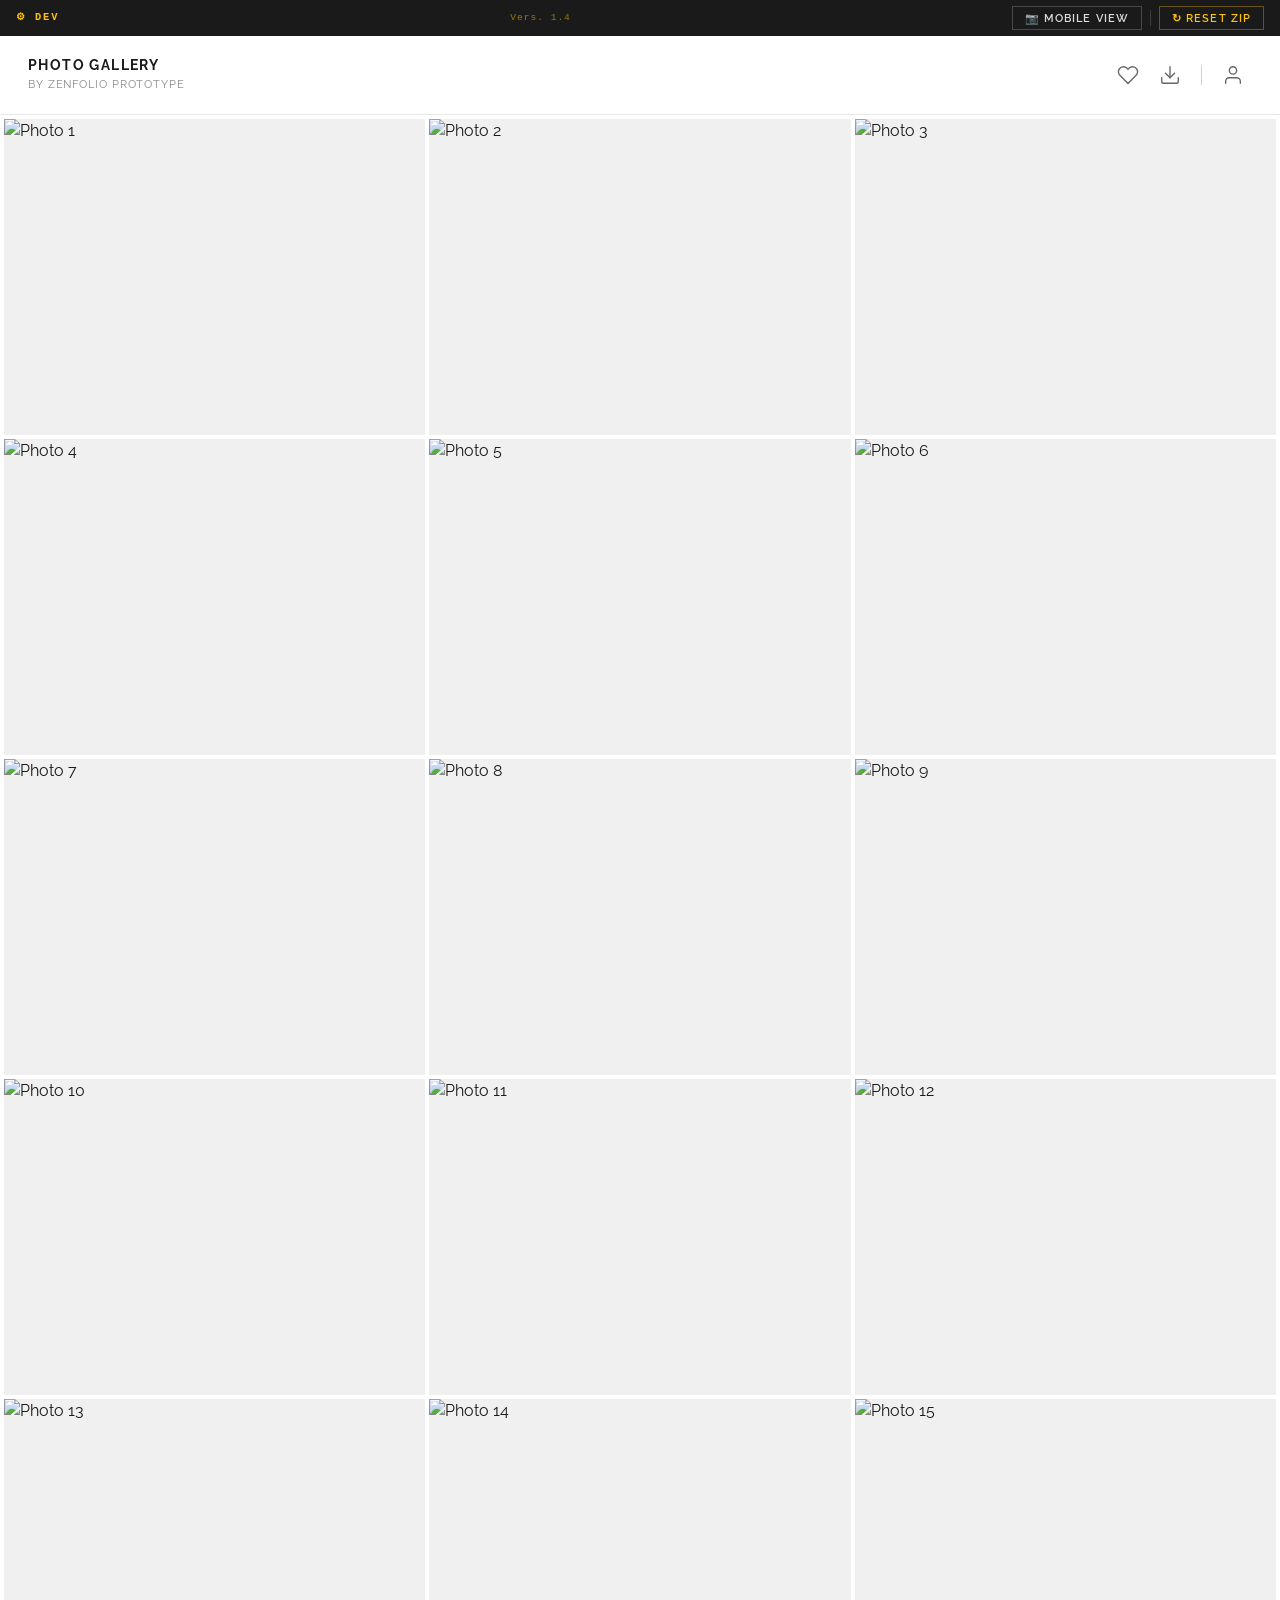
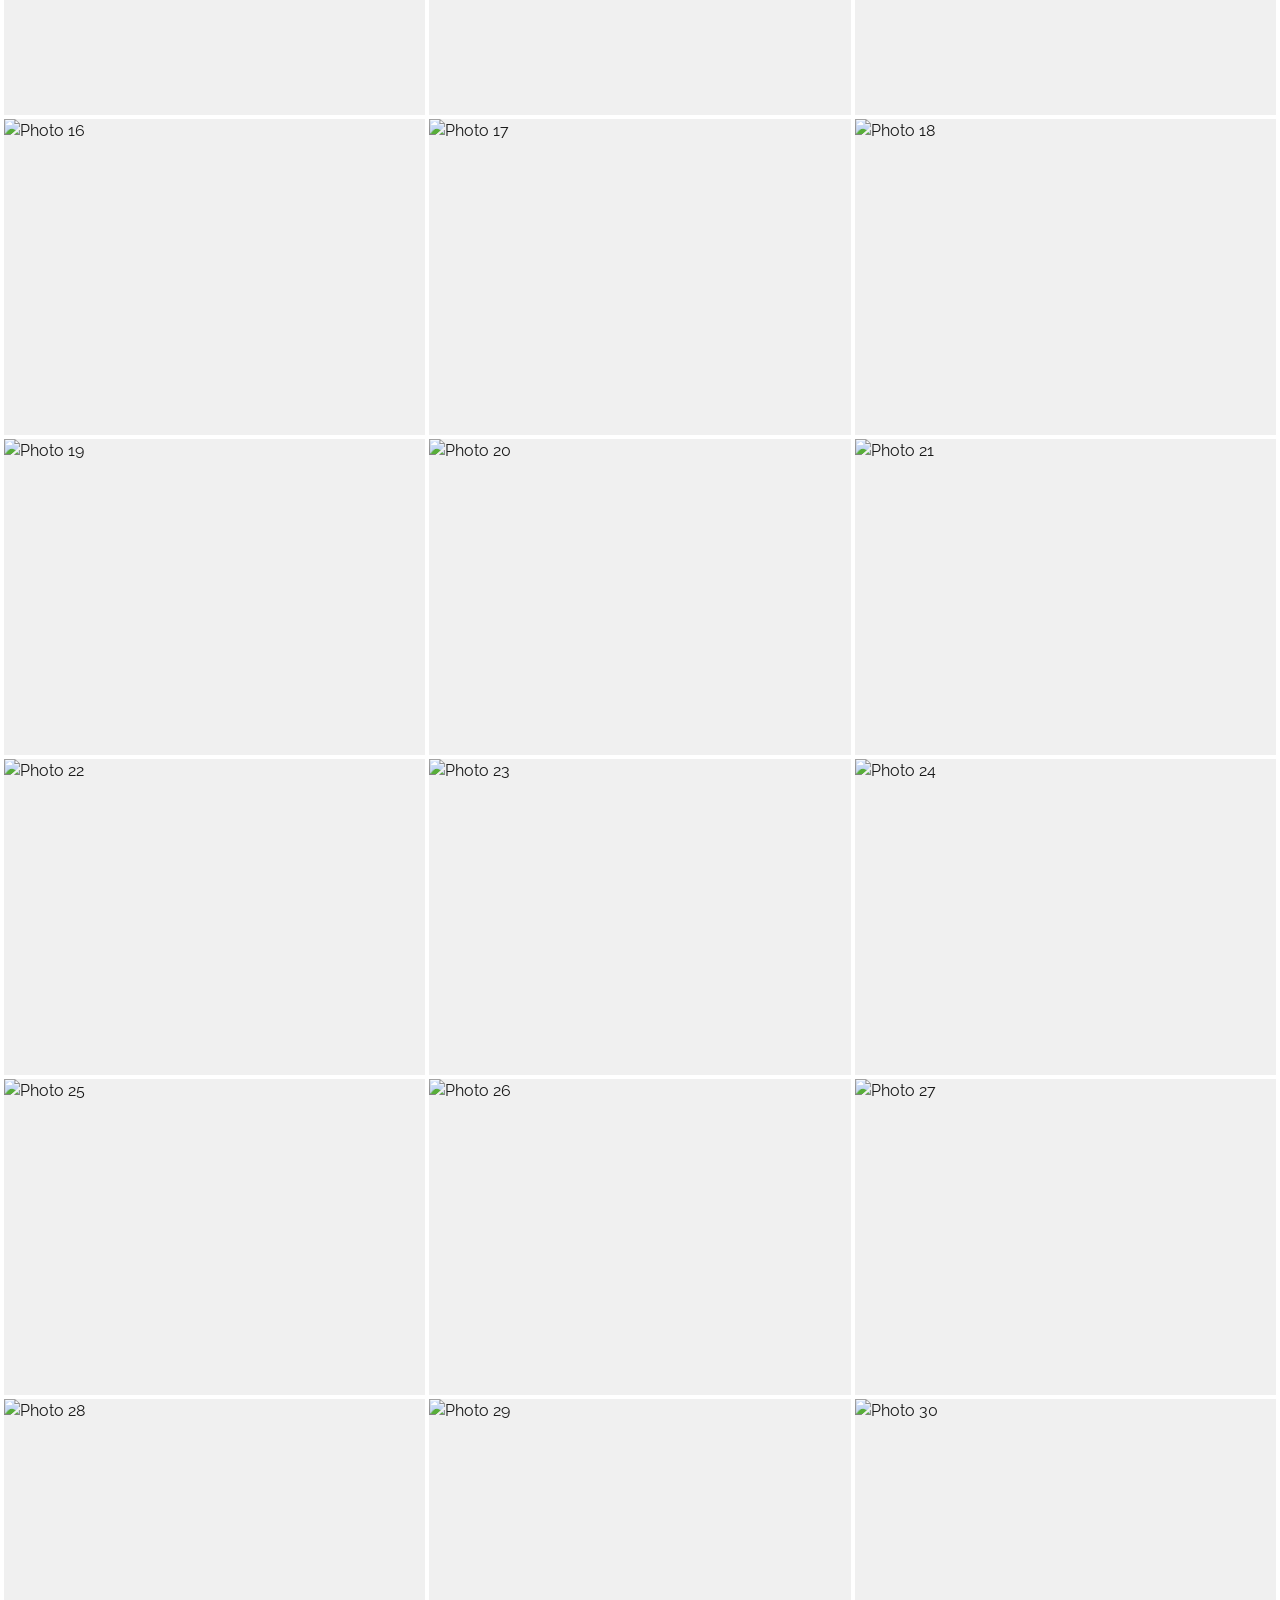
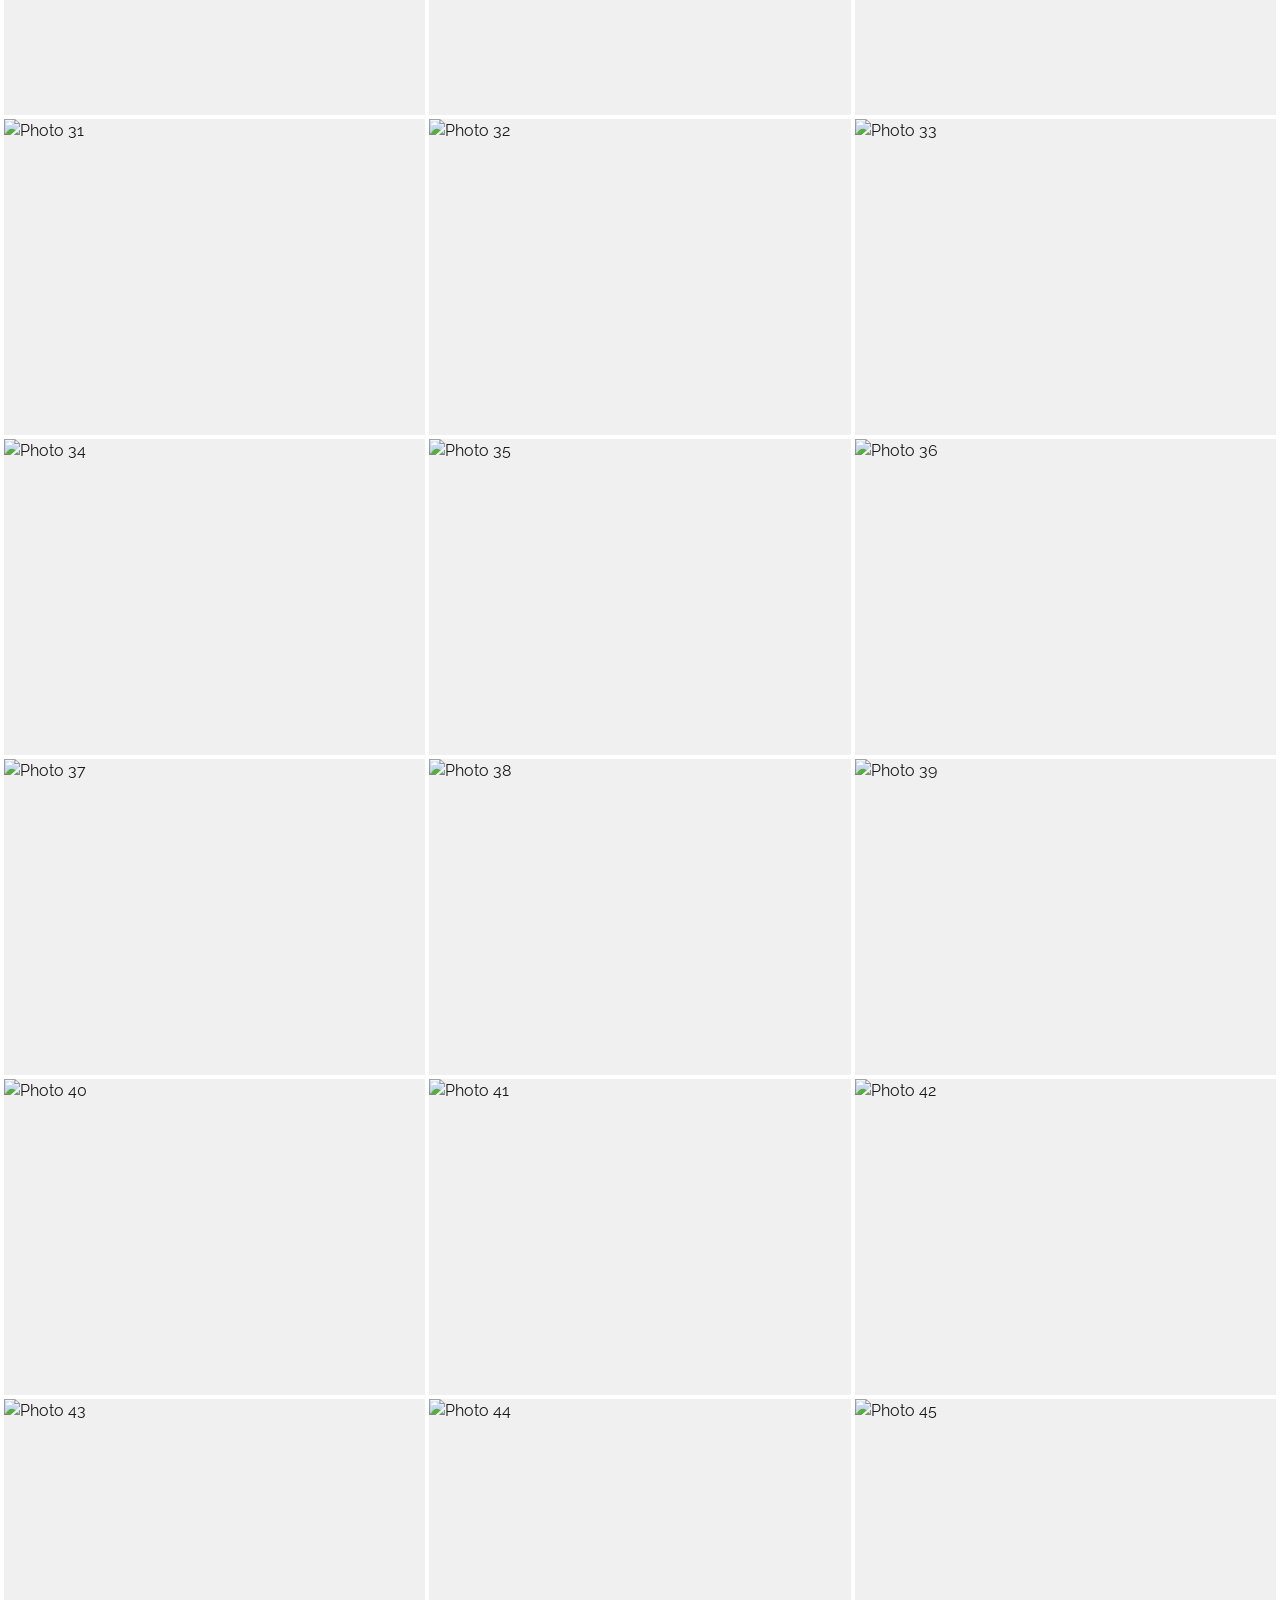
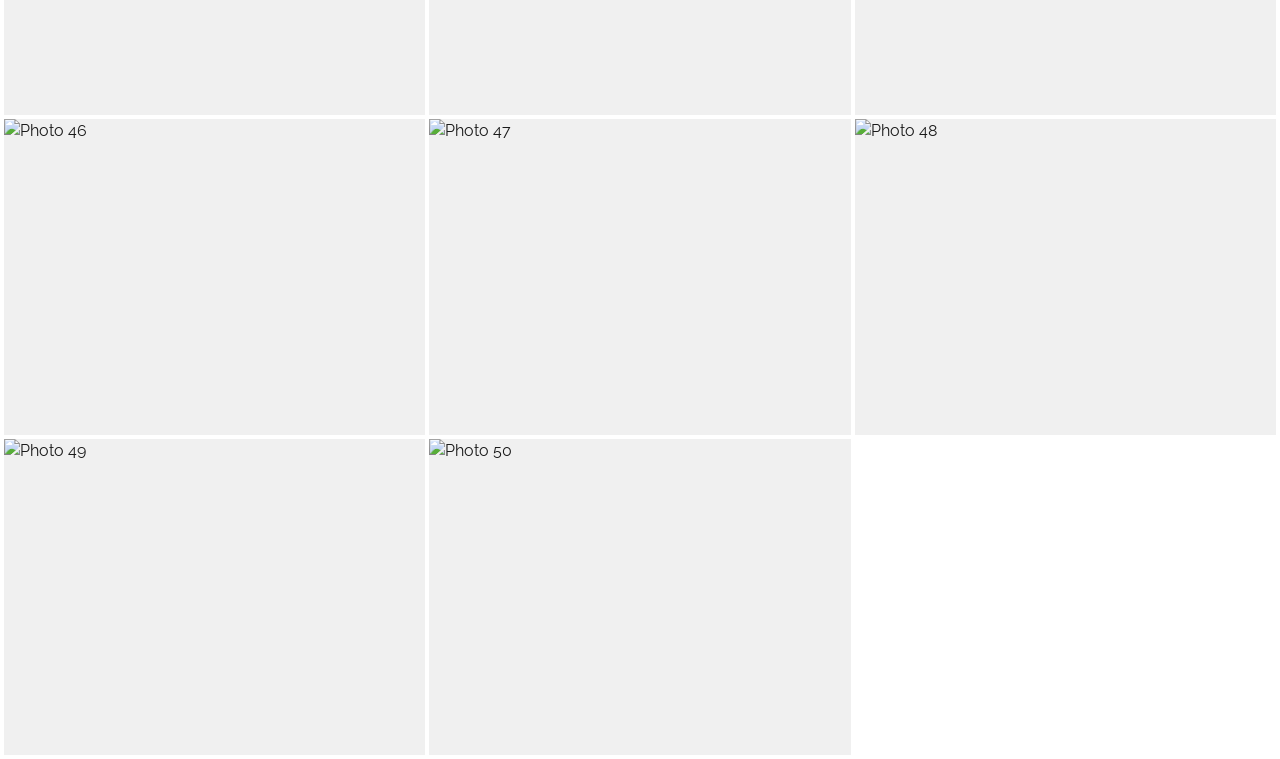
==== commit edf80ea2: "Add logged-in account menu to all pages, My Galleries, My Downloads (v1.4) - Add ZF.AccountMenu reus" ====
--- a/download-flow-prototype/index.html
+++ b/download-flow-prototype/index.html
@@ -38,9 +38,9 @@
             </button>
             <div id="account-dropdown" class="account-dropdown" hidden>
               <ul class="account-dropdown-menu">
-                <li><button class="account-dropdown-item">My Galleries</button></li>
-                <li><button class="account-dropdown-item">Favorites</button></li>
-                <li><button class="account-dropdown-item">Downloads</button></li>
+                <li><button class="account-dropdown-item" id="account-my-galleries-btn">My Galleries</button></li>
+                <li><button class="account-dropdown-item" id="account-favorites-btn">Favorites</button></li>
+                <li><button class="account-dropdown-item" id="account-downloads-btn">Downloads</button></li>
                 <li class="account-dropdown-divider"></li>
                 <li><button class="account-dropdown-item account-dropdown-signout" id="account-signout-btn">Sign Out</button></li>
               </ul>
@@ -136,38 +136,14 @@
 
     <!-- Modal 1: No account — download confirmation (triggers from download flow) -->
     <div id="download-no-account-modal" class="modal-overlay" hidden aria-modal="true" role="dialog">
-      <div class="demo-flow-stack">
-
-        <div class="modal-card">
-          <h2>Check your email to get your download</h2>
-          <p class="modal-subtitle">We didn't find an account for <strong id="dna-email"></strong>, so we sent you a link. Click it to access your download — we'll set up your free account along the way so your files are always easy to find.</p>
-          <p class="modal-supporting-note">Your download may still be processing when you arrive — if so, it'll be ready shortly. Don't see the email? Check your spam folder or try a different email address.</p>
-          <button class="btn-modal-submit" id="dna-got-it-btn">Got it</button>
-          <div style="margin-top:16px;text-align:center;">
-            <button class="btn-link" id="dna-different-email-btn">Use a different email</button>
-          </div>
-        </div>
-
-        <!-- Demo-only email preview -->
-        <div class="demo-email-preview-card">
-          <div class="demo-email-preview-header">
-            <span class="system-badge">&#9881; DEMO ONLY</span>
-          </div>
-          <div class="demo-email-meta">
-            <p><strong>Subject:</strong> Access your Zenfolio download</p>
-            <p class="demo-email-previewtext"><strong>Preview:</strong> Your files may still be processing — click to check the status and download when ready.</p>
-          </div>
-          <div class="demo-email-body">
-            <p>Hi there,</p>
-            <p>Click the button below to access your download. We'll create your free Zenfolio account using this email address and take you directly to your downloads page.</p>
-            <div class="demo-email-cta-btn">Go to My Download</div>
-            <p>Your zip file may still be processing when you arrive — if so, it'll be ready shortly and you'll be able to save it from the same page.</p>
-            <p>Your account is also where you'll find any galleries you've visited, favorites you've saved, and orders you've placed — all in one place, whenever you need them.</p>
-            <p class="demo-email-expiry">This link expires in 24 hours.</p>
-            <p>— The Zenfolio Team</p>
-          </div>
-        </div>
-
+      <div class="modal-card">
+        <h2>Check your email to get your download</h2>
+        <p class="modal-subtitle">We didn't find an account for <strong id="dna-email"></strong>, so we sent you a link. Click it to access your download — we'll set up your free account along the way so your files are always easy to find.</p>
+        <p class="modal-supporting-note">Your download may still be processing when you arrive — if so, it'll be ready shortly. Don't see the email? Check your spam folder or try a different email address.</p>
+        <button class="btn-modal-submit" id="dna-got-it-btn">Got it</button>
+        <div style="margin-top:16px;text-align:center;">
+          <button class="btn-link" id="dna-different-email-btn">Use a different email</button>
+        </div>
       </div>
     </div><!-- /#download-no-account-modal -->
 
@@ -685,6 +661,22 @@
         closeAccountDropdown();
       });
 
+      document.getElementById('account-my-galleries-btn').addEventListener('click', () => {
+        closeAccountDropdown();
+        window.location.href = 'my-galleries.html';
+      });
+
+      document.getElementById('account-downloads-btn').addEventListener('click', () => {
+        closeAccountDropdown();
+        window.location.href = 'download-account.html';
+      });
+
+      // Restore logged-in state when returning from account pages
+      if (ZF.URLParams.get('loggedIn') === 'true') {
+        isLoggedIn = true;
+        document.getElementById('account-btn').classList.add('icon-btn--active');
+      }
+
     })();
   </script>
 </body>
--- a/download-flow-prototype/styles.css
+++ b/download-flow-prototype/styles.css
@@ -1572,3 +1572,412 @@
   color: #4a4a4a !important;
   font-size: 0.7rem !important;
 }
+
+/* =============================================================
+   INBOX PAGE
+   ============================================================= */
+
+/* Nav bar */
+.inbox-nav-bar {
+  display: flex;
+  align-items: center;
+  justify-content: space-between;
+  padding: 0 16px;
+  height: 48px;
+  border-bottom: 1px solid #e8e8e8;
+  background: #fff;
+  flex-shrink: 0;
+}
+
+.inbox-back-btn {
+  display: flex;
+  align-items: center;
+  gap: 4px;
+  font-size: 0.78rem;
+  font-weight: 600;
+  letter-spacing: 0.04em;
+  color: #555;
+  text-decoration: none;
+  text-transform: uppercase;
+}
+
+.inbox-back-btn:hover { color: #1a1a1a; }
+
+.inbox-nav-title {
+  font-size: 0.78rem;
+  font-weight: 700;
+  letter-spacing: 0.14em;
+  text-transform: uppercase;
+  color: #1a1a1a;
+}
+
+.inbox-nav-spacer { width: 60px; }
+
+/* Inbox list */
+.inbox-list {
+  background: #fff;
+}
+
+.inbox-list-item {
+  display: flex;
+  align-items: flex-start;
+  gap: 10px;
+  padding: 14px 16px;
+  cursor: pointer;
+  border-bottom: 1px solid #f0f0f0;
+  position: relative;
+}
+
+.inbox-list-item--selected {
+  background: #f7f7f7;
+}
+
+.inbox-unread-dot {
+  width: 7px;
+  height: 7px;
+  border-radius: 50%;
+  background: #1a1a1a;
+  flex-shrink: 0;
+  margin-top: 5px;
+}
+
+.inbox-sender-avatar {
+  width: 36px;
+  height: 36px;
+  border-radius: 50%;
+  background: #1a1a1a;
+  color: #fff;
+  font-size: 0.78rem;
+  font-weight: 700;
+  display: flex;
+  align-items: center;
+  justify-content: center;
+  flex-shrink: 0;
+  letter-spacing: 0.04em;
+}
+
+.inbox-sender-avatar--sm {
+  width: 30px;
+  height: 30px;
+  font-size: 0.7rem;
+  flex-shrink: 0;
+}
+
+.inbox-list-content { flex: 1; min-width: 0; }
+
+.inbox-list-row {
+  display: flex;
+  justify-content: space-between;
+  align-items: baseline;
+  margin-bottom: 2px;
+}
+
+.inbox-list-sender {
+  font-size: 0.82rem;
+  font-weight: 700;
+  color: #1a1a1a;
+  letter-spacing: 0.02em;
+}
+
+.inbox-list-date {
+  font-size: 0.7rem;
+  color: #999;
+  white-space: nowrap;
+  margin-left: 8px;
+}
+
+.inbox-list-subject {
+  font-size: 0.78rem;
+  font-weight: 600;
+  color: #333;
+  white-space: nowrap;
+  overflow: hidden;
+  text-overflow: ellipsis;
+  margin-bottom: 2px;
+}
+
+.inbox-list-preview {
+  font-size: 0.72rem;
+  color: #999;
+  white-space: nowrap;
+  overflow: hidden;
+  text-overflow: ellipsis;
+}
+
+.inbox-divider {
+  height: 6px;
+  background: #f0f0f0;
+  border-top: 1px solid #e8e8e8;
+  border-bottom: 1px solid #e8e8e8;
+}
+
+/* Email reading pane */
+.inbox-email-pane {
+  background: #fff;
+}
+
+.inbox-email-header {
+  padding: 20px 16px 16px;
+  border-bottom: 1px solid #f0f0f0;
+}
+
+.inbox-email-subject {
+  font-size: 1rem;
+  font-weight: 700;
+  color: #1a1a1a;
+  letter-spacing: 0.02em;
+  margin-bottom: 12px;
+}
+
+.inbox-email-meta {
+  display: flex;
+  align-items: flex-start;
+  justify-content: space-between;
+  gap: 8px;
+}
+
+.inbox-email-from-row {
+  display: flex;
+  align-items: flex-start;
+  gap: 10px;
+}
+
+.inbox-email-from {
+  font-size: 0.78rem;
+  font-weight: 600;
+  color: #1a1a1a;
+}
+
+.inbox-email-addr {
+  font-weight: 400;
+  color: #888;
+}
+
+.inbox-email-to {
+  font-size: 0.72rem;
+  color: #aaa;
+  margin-top: 2px;
+}
+
+.inbox-email-date {
+  font-size: 0.7rem;
+  color: #bbb;
+  white-space: nowrap;
+  flex-shrink: 0;
+  margin-top: 2px;
+}
+
+/* Email body — rendered as an email */
+.inbox-email-body {
+  padding: 20px 16px 40px;
+  background: #f5f5f5;
+}
+
+.email-card {
+  background: #fff;
+  border: 1px solid #e8e8e8;
+  max-width: 520px;
+  margin: 0 auto;
+}
+
+.email-card-brand {
+  background: #1a1a1a;
+  color: #fff;
+  text-align: center;
+  padding: 18px 24px;
+  font-size: 0.72rem;
+  font-weight: 700;
+  letter-spacing: 0.28em;
+  text-transform: uppercase;
+}
+
+.email-card-content {
+  padding: 28px 24px 32px;
+}
+
+.email-card-p {
+  font-size: 0.875rem;
+  color: #333;
+  line-height: 1.7;
+  margin-bottom: 16px;
+}
+
+.email-card-cta-wrap {
+  text-align: center;
+  margin: 24px 0;
+}
+
+.email-card-cta {
+  display: inline-block;
+  background: #1a1a1a;
+  color: #fff;
+  text-decoration: none;
+  padding: 14px 32px;
+  font-size: 0.75rem;
+  font-weight: 700;
+  letter-spacing: 0.12em;
+  text-transform: uppercase;
+  font-family: 'Raleway', sans-serif;
+  transition: background 0.15s;
+}
+
+.email-card-cta:hover {
+  background: #333;
+  color: #fff;
+}
+
+.email-card-rule {
+  border: none;
+  border-top: 1px solid #e8e8e8;
+  margin: 20px 0;
+}
+
+.email-card-expiry {
+  font-size: 0.78rem;
+  color: #999;
+}
+
+.email-card-sig {
+  font-size: 0.82rem;
+  color: #666;
+  margin-bottom: 0;
+}
+
+/* Blank page placeholder */
+.blank-page-placeholder {
+  padding: 80px 32px;
+  text-align: center;
+  color: #ccc;
+  font-size: 0.75rem;
+  letter-spacing: 0.12em;
+  text-transform: uppercase;
+}
+
+/* =============================================================
+   MY GALLERIES PAGE
+   ============================================================= */
+.my-galleries-grid {
+  padding: 24px 16px;
+  display: grid;
+  grid-template-columns: repeat(auto-fill, minmax(160px, 1fr));
+  gap: 16px;
+}
+
+.my-gallery-card {
+  text-decoration: none;
+  color: inherit;
+  display: flex;
+  flex-direction: column;
+  border-radius: 6px;
+  overflow: hidden;
+  background: #fff;
+  box-shadow: 0 1px 4px rgba(0,0,0,0.10);
+  transition: box-shadow 0.15s, transform 0.15s;
+}
+
+.my-gallery-card:hover {
+  box-shadow: 0 4px 12px rgba(0,0,0,0.15);
+  transform: translateY(-2px);
+}
+
+.my-gallery-thumb {
+  width: 100%;
+  aspect-ratio: 4 / 3;
+  overflow: hidden;
+  background: #e8e8e8;
+}
+
+.my-gallery-thumb img {
+  width: 100%;
+  height: 100%;
+  object-fit: cover;
+  display: block;
+}
+
+.my-gallery-info {
+  padding: 10px 12px 12px;
+}
+
+.my-gallery-name {
+  font-size: 0.82rem;
+  font-weight: 600;
+  letter-spacing: 0.03em;
+  text-transform: uppercase;
+  color: #1a1a1a;
+}
+
+.my-gallery-meta {
+  font-size: 0.72rem;
+  color: #888;
+  margin-top: 3px;
+  letter-spacing: 0.02em;
+}
+
+/* =============================================================
+   MY DOWNLOADS PAGE
+   ============================================================= */
+.downloads-page {
+  padding: 24px 16px;
+}
+
+.download-item-card {
+  display: flex;
+  align-items: center;
+  gap: 14px;
+  padding: 16px;
+  background: #fff;
+  border-radius: 6px;
+  box-shadow: 0 1px 4px rgba(0,0,0,0.10);
+}
+
+.download-item-icon {
+  flex-shrink: 0;
+  width: 40px;
+  height: 40px;
+  background: #f4f4f4;
+  border-radius: 6px;
+  display: flex;
+  align-items: center;
+  justify-content: center;
+  color: #444;
+}
+
+.download-item-info {
+  flex: 1;
+  min-width: 0;
+}
+
+.download-item-name {
+  font-size: 0.82rem;
+  font-weight: 600;
+  letter-spacing: 0.03em;
+  text-transform: uppercase;
+  color: #1a1a1a;
+}
+
+.download-item-meta {
+  font-size: 0.72rem;
+  color: #888;
+  margin-top: 2px;
+  letter-spacing: 0.02em;
+}
+
+.download-item-btn {
+  flex-shrink: 0;
+  padding: 8px 16px;
+  background: #1a1a1a;
+  color: #fff;
+  border: none;
+  border-radius: 4px;
+  font-size: 0.72rem;
+  font-weight: 600;
+  letter-spacing: 0.08em;
+  text-transform: uppercase;
+  cursor: pointer;
+  font-family: inherit;
+  transition: background 0.15s;
+}
+
+.download-item-btn:hover {
+  background: #333;
+}
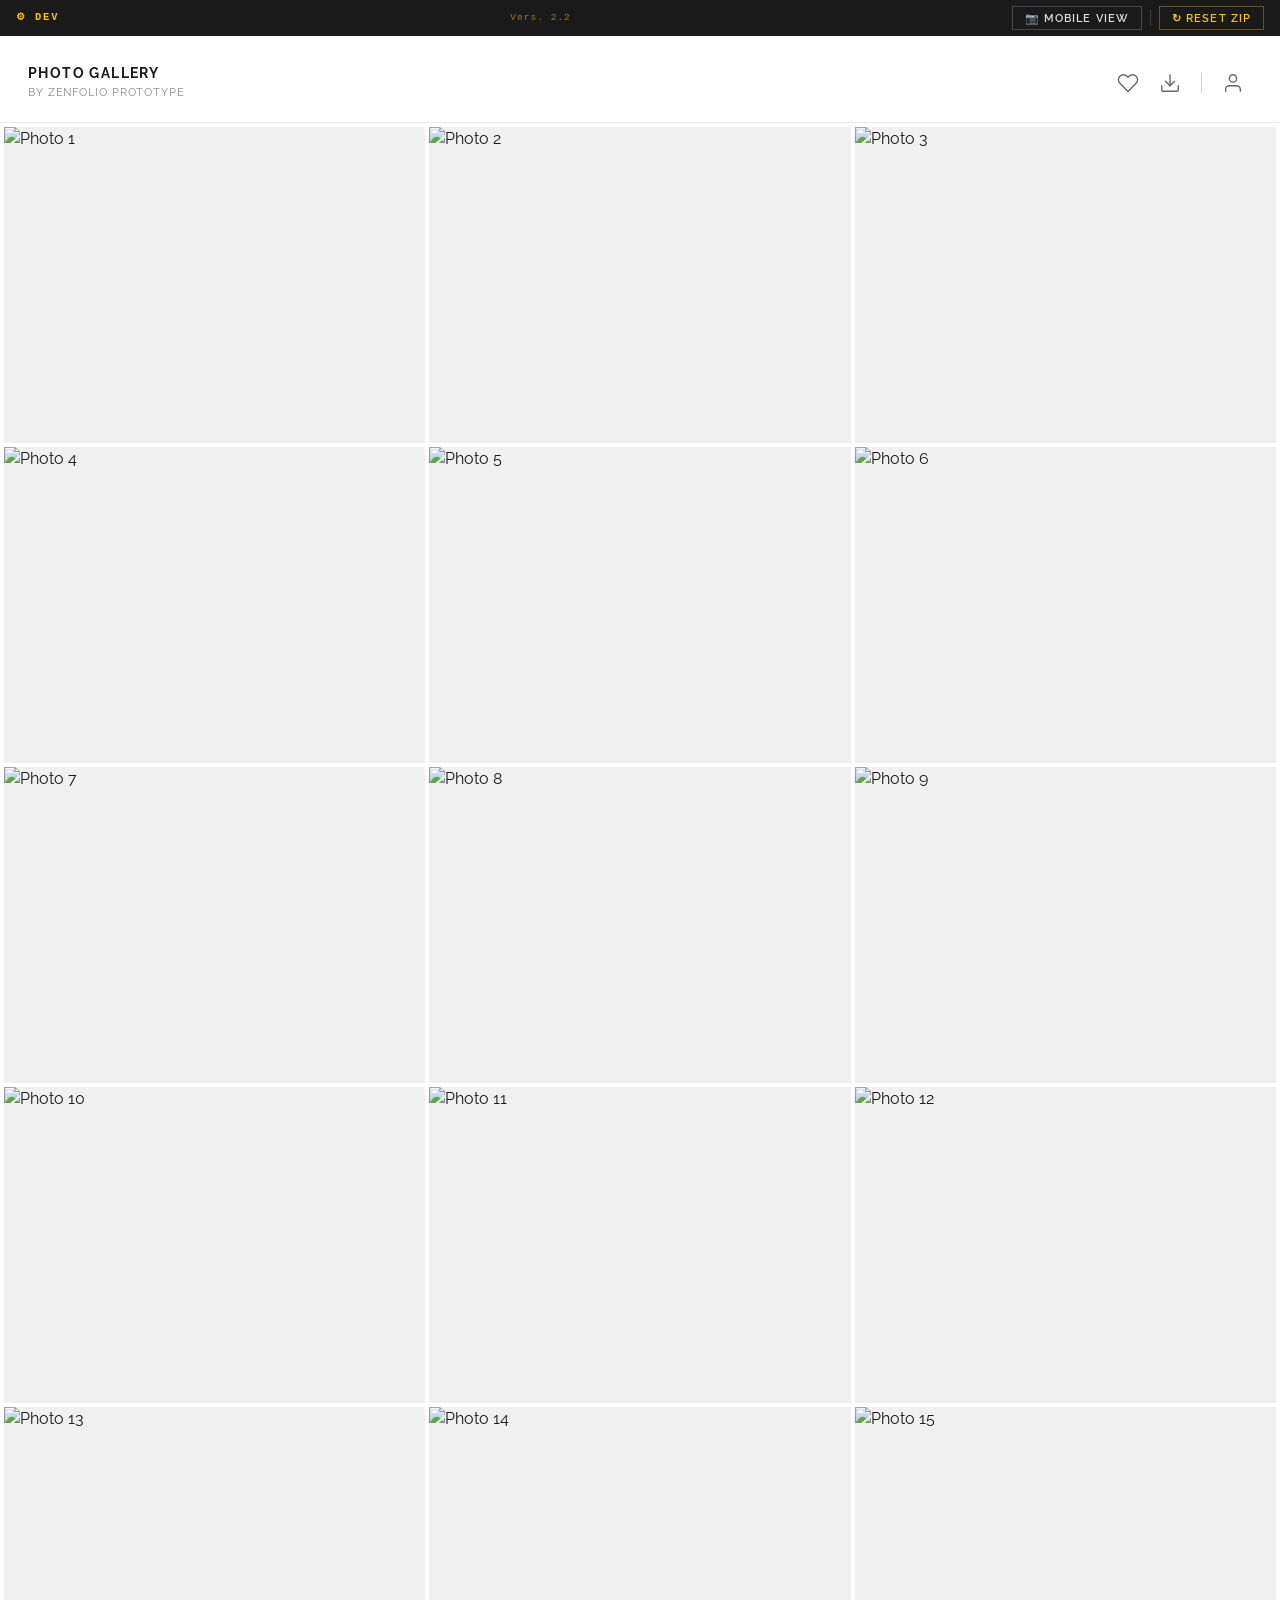
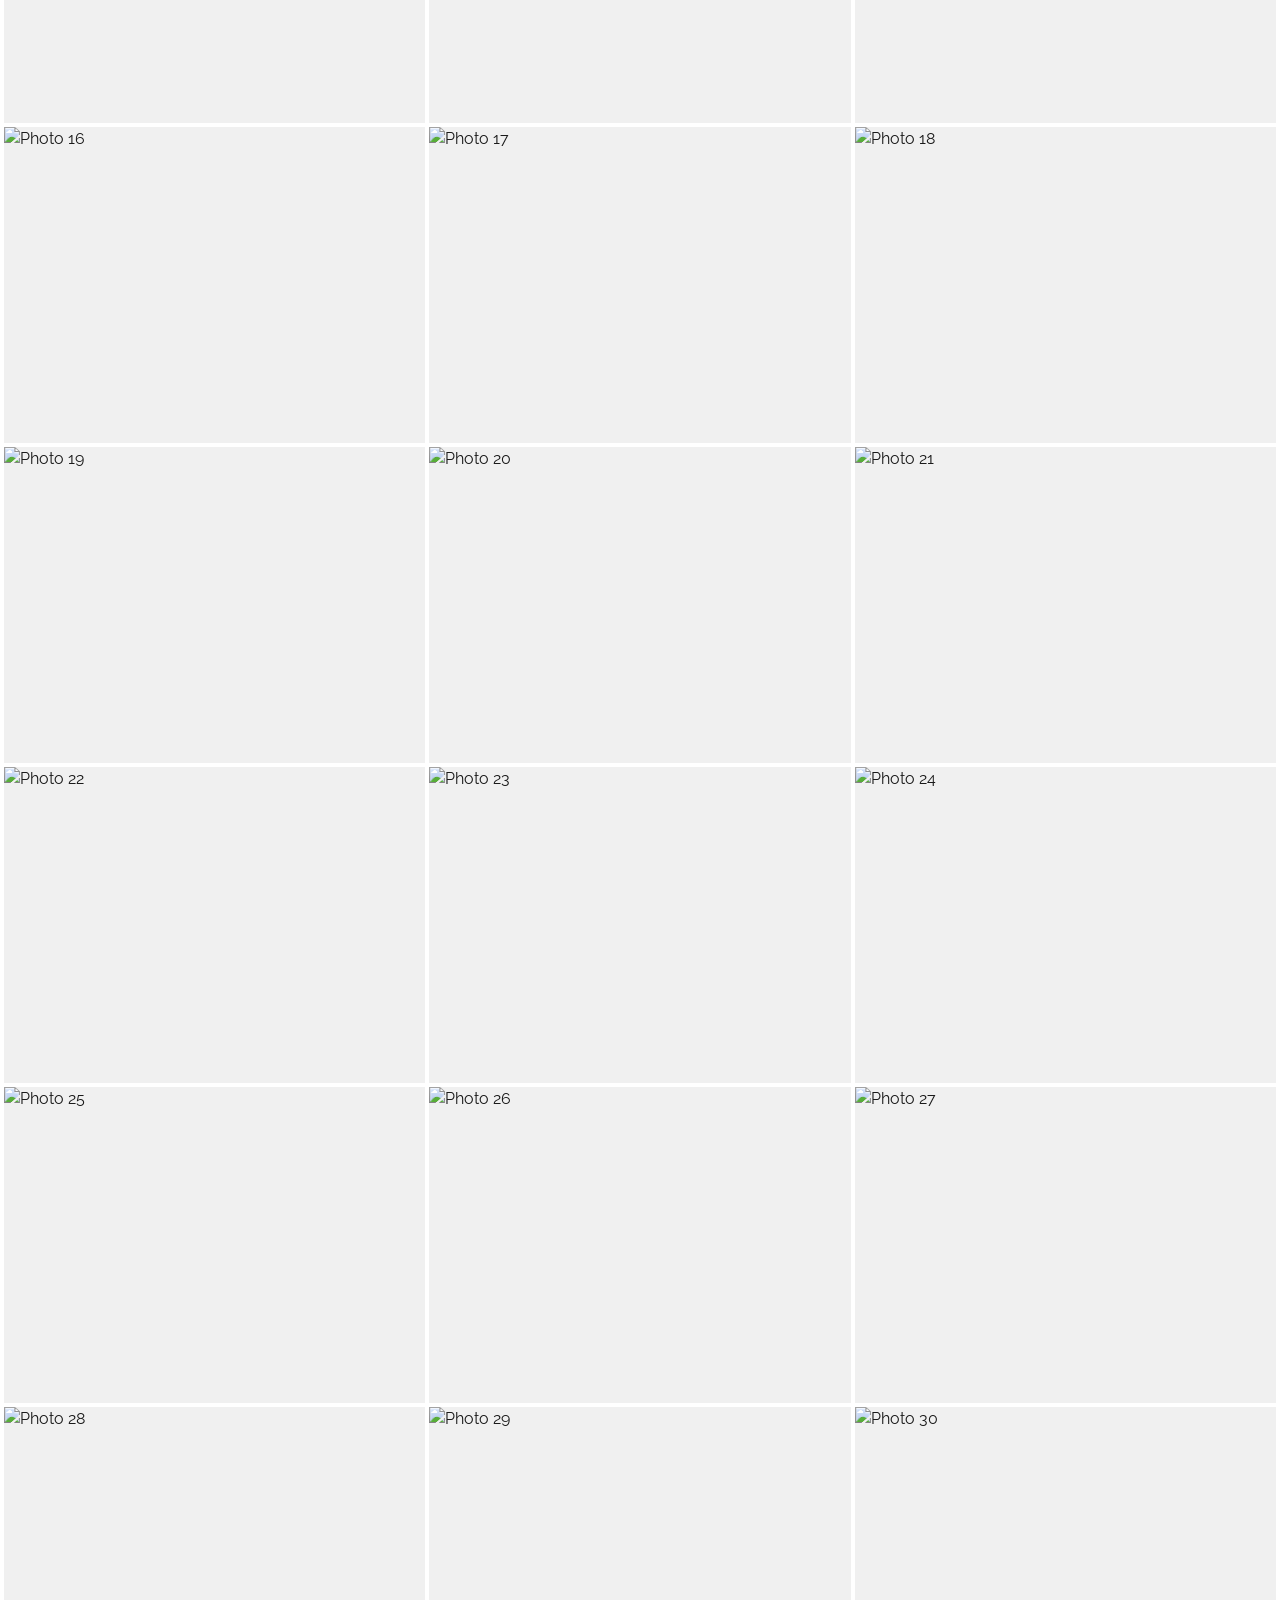
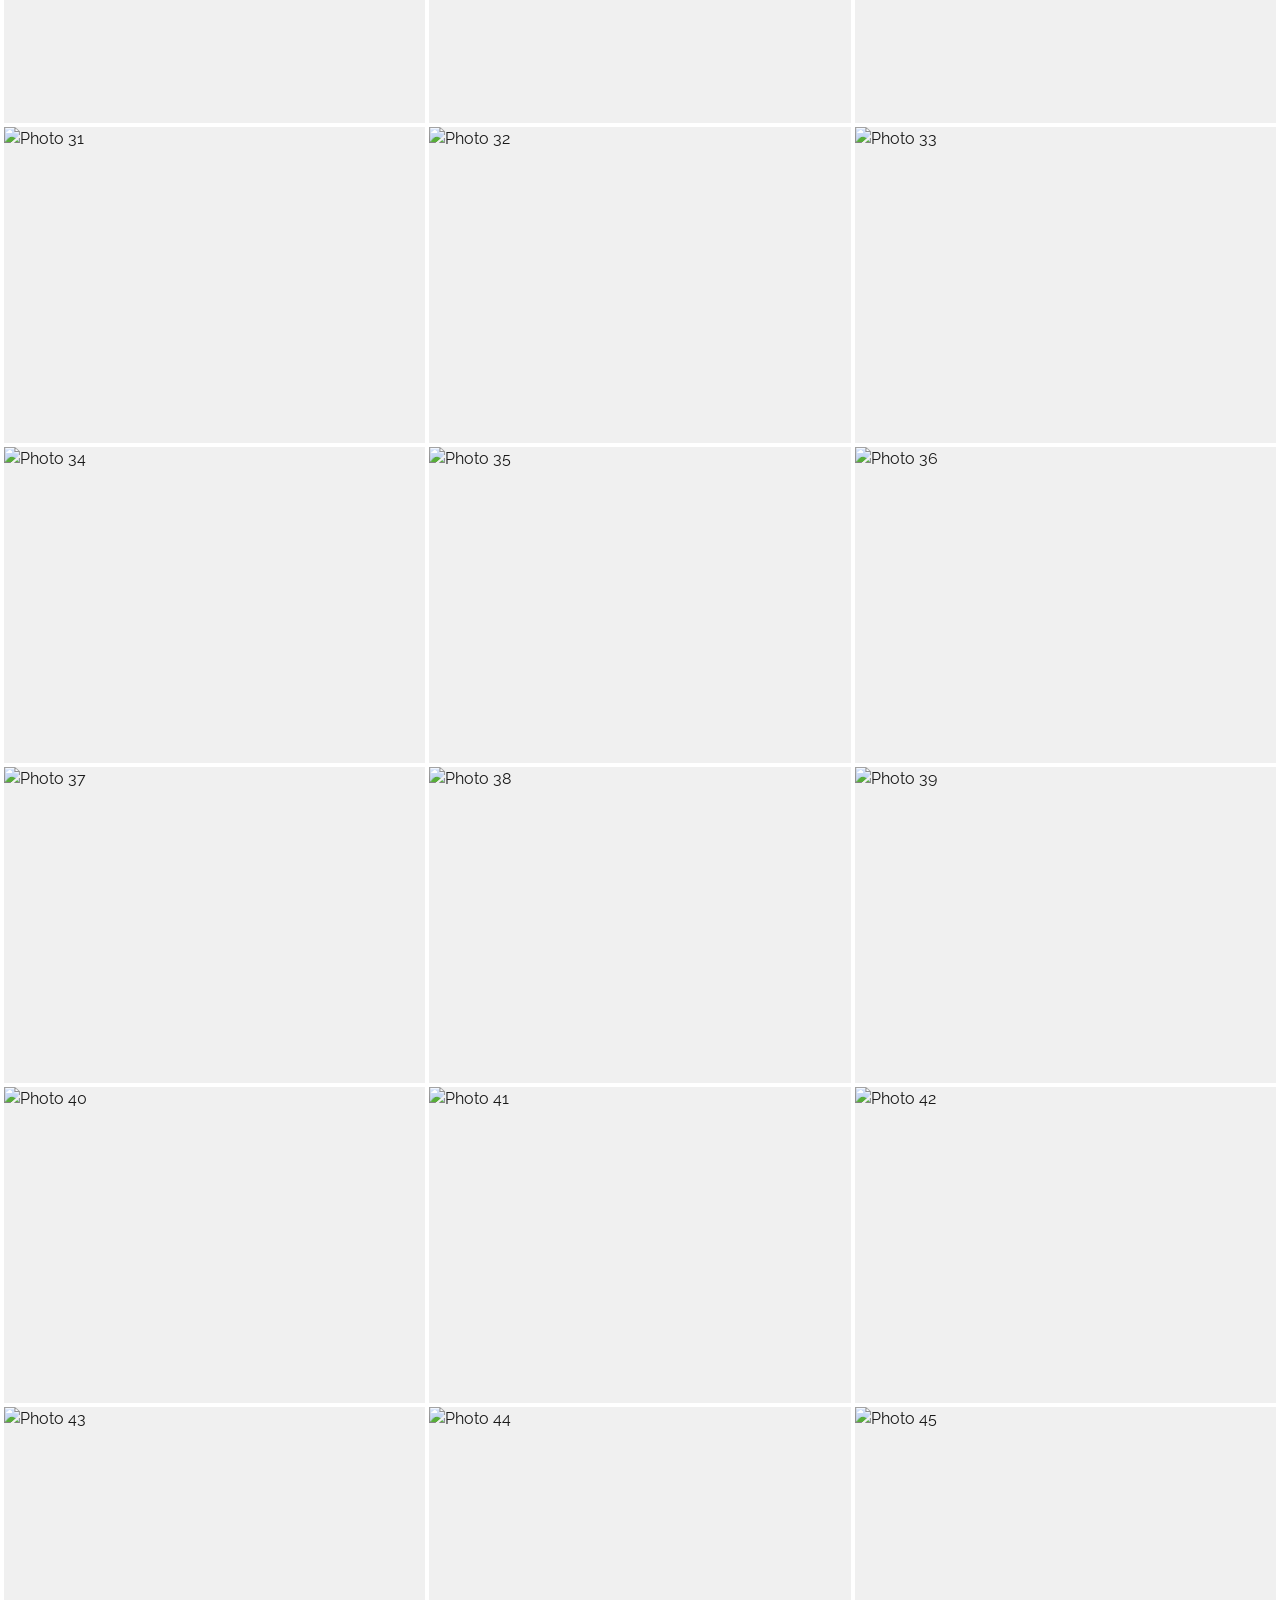
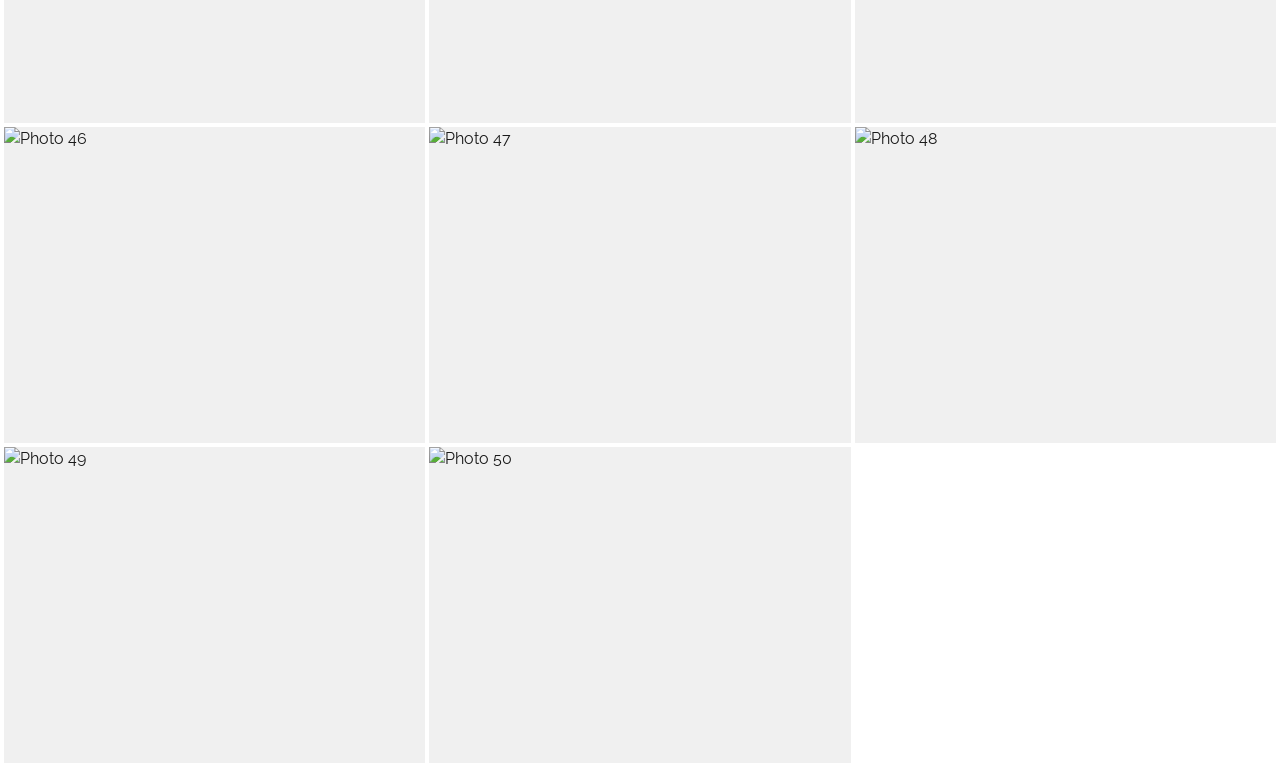
==== commit 128f626a: "Downloads: logged-in account flow, Orders tab rename, hasAccount simulated content, v2.2 - Login fro" ====
--- a/download-flow-prototype/index.html
+++ b/download-flow-prototype/index.html
@@ -631,6 +631,9 @@
       function handleLoginSuccess() {
         isLoggedIn = true;
         document.getElementById('account-btn').classList.add('icon-btn--active');
+        if (systemModalContext === 'download') {
+          window.location.href = 'download-account.html?hasAccount=true';
+        }
       }
 
       function toggleAccountDropdown() {
--- a/download-flow-prototype/styles.css
+++ b/download-flow-prototype/styles.css
@@ -19,6 +19,7 @@
 body {
   background: #e8e8e8;
   min-height: 100vh;
+  padding-top: 44px; /* space for fixed dev toolbar */
 }
 
 [hidden] {
@@ -45,12 +46,21 @@
   background: #fff;
 }
 
+body.view-desktop .dl-back-bar,
+body.view-desktop .dl-header,
+body.view-desktop .dl-tabs,
+body.view-desktop .dl-content {
+  max-width: 75%;
+  margin-left: auto;
+  margin-right: auto;
+}
+
 body.view-mobile {
   background: #c8c8c8;
   display: flex;
   flex-direction: column;
   align-items: center;
-  padding: 40px 0 60px;
+  padding: 40px 0 60px; /* top padding is on body via fixed toolbar rule */
 }
 
 body.view-mobile #mobile-frame {
@@ -83,20 +93,21 @@
 .dev-toolbar {
   width: 100%;
   background: #1a1a1a;
+  position: fixed;
+  top: 0;
+  left: 0;
+  right: 0;
+  z-index: 9000;
   display: flex;
   align-items: center;
   justify-content: space-between;
   padding: 0 16px;
   height: 36px;
   flex-shrink: 0;
-  z-index: 1000;
-  position: relative;
 }
 
 body.view-mobile .dev-toolbar {
-  /* In mobile view toolbar sits above the phone frame — still full width */
-  position: sticky;
-  top: 0;
+  /* Already sticky from base rule; no overrides needed */
 }
 
 .dev-toolbar-label {
@@ -1854,6 +1865,499 @@
 }
 
 /* =============================================================
+   DOWNLOADS ACCOUNT PAGE
+   ============================================================= */
+.dl-back-bar {
+  padding: 12px 16px 10px;
+  border-bottom: 1px solid #f0f0f0;
+}
+
+.dl-back-btn {
+  display: inline-flex;
+  align-items: center;
+  gap: 4px;
+  font-size: 0.78rem;
+  color: #555;
+  text-decoration: none;
+  letter-spacing: 0.03em;
+  transition: color 0.12s;
+}
+
+.dl-back-btn:hover { color: #1a1a1a; }
+
+.dl-header {
+  display: flex;
+  align-items: center;
+  justify-content: center;
+  position: relative;
+  padding: 18px 16px 14px;
+}
+
+.dl-header-title {
+  font-size: 0.85rem;
+  font-weight: 700;
+  letter-spacing: 0.1em;
+  text-transform: uppercase;
+  color: #1a1a1a;
+}
+
+.dl-header-account {
+  position: absolute;
+  right: 12px;
+  top: 50%;
+  transform: translateY(-50%);
+}
+
+.dl-tabs {
+  display: flex;
+  border-bottom: 1px solid #e8e8e8;
+  padding: 0 16px;
+}
+
+.dl-tabs--fill {
+  justify-content: stretch;
+}
+
+.dl-tabs--fill .dl-tab {
+  flex: 1;
+  text-align: center;
+  margin-right: 0;
+}
+
+.dl-tab {
+  background: none;
+  border: none;
+  border-bottom: 2px solid transparent;
+  padding: 10px 0;
+  margin-right: 24px;
+  font-size: 0.78rem;
+  font-weight: 600;
+  color: #757575;
+  cursor: pointer;
+  font-family: inherit;
+  letter-spacing: 0.04em;
+  transition: color 0.12s, border-color 0.12s;
+}
+
+.dl-tab--active {
+  color: #000;
+  border-bottom-color: #000;
+  text-decoration: underline;
+  text-underline-offset: 3px;
+}
+
+.dl-content {
+  padding: 20px 16px 32px;
+}
+
+.dl-section {
+  margin-bottom: 24px;
+}
+
+.dl-section-header {
+  display: flex;
+  align-items: center;
+  gap: 8px;
+  width: 100%;
+  background: none;
+  border: none;
+  padding: 0 0 10px;
+  cursor: pointer;
+  font-family: inherit;
+  text-align: left;
+}
+
+.dl-section-icon {
+  display: flex;
+  align-items: center;
+  justify-content: center;
+  width: 28px;
+  height: 28px;
+  background: #f6f6f6;
+  border-radius: 5px;
+  color: #333;
+  flex-shrink: 0;
+}
+
+.dl-section-title {
+  font-size: 0.8rem;
+  font-weight: 700;
+  letter-spacing: 0.04em;
+  text-transform: uppercase;
+  color: #000;
+  flex: 1;
+}
+
+.dl-section-count {
+  font-size: 0.7rem;
+  color: #AEAEAE;
+  letter-spacing: 0.02em;
+}
+
+.dl-section-chevron {
+  display: flex;
+  align-items: center;
+  color: #AEAEAE;
+  margin-left: 6px;
+  transition: transform 0.2s;
+}
+
+.dl-section--collapsed .dl-section-chevron {
+  transform: rotate(180deg);
+}
+
+.dl-group-card {
+  border: 1px solid #E4E4E4;
+  border-radius: 7px;
+  padding: 12px 14px;
+  margin-bottom: 10px;
+  display: flex;
+  flex-direction: column;
+  gap: 8px;
+}
+
+.dl-group-name {
+  font-size: 0.75rem;
+  font-weight: 600;
+  letter-spacing: 0.05em;
+  text-transform: uppercase;
+  color: #000;
+  padding-bottom: 4px;
+}
+
+.dl-item {
+  display: flex;
+  align-items: center;
+  padding: 10px 12px;
+  gap: 10px;
+  background: #f9f9f9;
+  border: 1px solid #e8e8e8;
+  border-radius: 6px;
+}
+
+.dl-item + .dl-item {
+  border-top: none;
+}
+
+.dl-item-info {
+  flex: 1;
+  min-width: 0;
+}
+
+.dl-item-name {
+  font-size: 0.8rem;
+  font-weight: 500;
+  color: #1a1a1a;
+  letter-spacing: 0.02em;
+}
+
+.dl-item-meta {
+  font-size: 0.68rem;
+  color: #6F6C7B;
+  margin-top: 2px;
+  letter-spacing: 0.01em;
+}
+
+.dl-item-meta--expired {
+  color: #c44;
+}
+
+.dl-item-actions {
+  display: flex;
+  align-items: center;
+  gap: 2px;
+  flex-shrink: 0;
+}
+
+.dl-item-download-btn {
+  width: 32px;
+  height: 32px;
+  display: flex;
+  align-items: center;
+  justify-content: center;
+  background: none;
+  border: none;
+  color: #444;
+  cursor: pointer;
+  border-radius: 4px;
+  transition: background 0.12s, color 0.12s;
+}
+
+.dl-item-download-btn svg {
+  width: 17px;
+  height: 17px;
+}
+
+.dl-item-download-btn:hover { background: #f4f4f4; }
+
+.dl-item-download-btn--ready {
+  animation: dl-pop 0.3s ease-out;
+}
+
+@keyframes dl-pop {
+  0%   { transform: scale(0.7); opacity: 0; }
+  60%  { transform: scale(1.15); }
+  100% { transform: scale(1);   opacity: 1; }
+}
+
+.dl-item-more-wrap {
+  position: relative;
+  flex-shrink: 0;
+}
+
+.dl-item-more-btn {
+  width: 28px;
+  height: 28px;
+  display: flex;
+  align-items: center;
+  justify-content: center;
+  background: none;
+  border: none;
+  color: #999;
+  cursor: pointer;
+  border-radius: 4px;
+  font-size: 1rem;
+  line-height: 1;
+  transition: background 0.12s, color 0.12s;
+}
+
+.dl-item-more-btn:hover { background: #f0f0f0; color: #333; }
+
+/* User-facing context menu (expired items kebab) */
+.dl-item-ctx-wrap {
+  position: relative;
+  flex-shrink: 0;
+}
+
+.dl-item-ctx-menu {
+  position: absolute;
+  right: 0;
+  top: calc(100% + 4px);
+  background: #fff;
+  border: 1px solid #e0e0e0;
+  border-radius: 6px;
+  padding: 4px 0;
+  min-width: 192px;
+  z-index: 800;
+  box-shadow: 0 4px 16px rgba(0,0,0,0.13);
+}
+
+.dl-item-ctx-btn {
+  display: block;
+  width: 100%;
+  padding: 9px 14px;
+  background: none;
+  border: none;
+  color: #1a1a1a;
+  font-family: inherit;
+  font-size: 0.8rem;
+  font-weight: 500;
+  text-align: left;
+  cursor: pointer;
+  transition: background 0.1s;
+}
+
+.dl-item-ctx-btn:hover { background: #f5f5f5; }
+
+/* Empty state for expired tab */
+.dl-empty-state {
+  padding: 28px 16px;
+  text-align: center;
+  color: #aaa;
+  font-size: 0.78rem;
+}
+
+.dl-empty-state--tab {
+  padding: 60px 24px;
+  font-size: 0.82rem;
+}
+
+/* Downloaded timestamp */
+.dl-item-downloaded {
+  font-size: 0.6rem;
+  color: #6F6C7B;
+  white-space: nowrap;
+  letter-spacing: 0.01em;
+  text-align: right;
+}
+
+/* Dev state dropdown */
+.dl-dev-dropdown {
+  position: absolute;
+  right: 0;
+  top: calc(100% + 4px);
+  background: #1c1c1c;
+  border: 1.5px dashed #c8960c;
+  border-radius: 6px;
+  padding: 10px 10px 8px;
+  min-width: 172px;
+  z-index: 800;
+  box-shadow: 0 6px 20px rgba(0,0,0,0.28);
+}
+
+.dl-dev-badge {
+  font-size: 0.58rem;
+  font-weight: 700;
+  letter-spacing: 0.12em;
+  color: #c8960c;
+  text-transform: uppercase;
+  margin-bottom: 8px;
+  padding-bottom: 6px;
+  border-bottom: 1px solid rgba(200,150,12,0.25);
+}
+
+.dl-dev-state-btn {
+  display: block;
+  width: 100%;
+  padding: 6px 8px;
+  background: none;
+  border: none;
+  color: #d0d0d0;
+  font-size: 0.72rem;
+  font-family: inherit;
+  letter-spacing: 0.05em;
+  text-align: left;
+  cursor: pointer;
+  border-radius: 3px;
+  transition: background 0.1s;
+}
+
+.dl-dev-state-btn:hover { background: rgba(255,255,255,0.08); }
+
+.dl-dev-state-btn--active {
+  color: #c8960c;
+  font-weight: 700;
+}
+
+/* State wrapper */
+.dl-item-state {
+  display: flex;
+  align-items: center;
+}
+
+/* Failed state */
+.dl-item-failed-label {
+  font-size: 0.7rem;
+  color: #c44;
+  font-weight: 500;
+  white-space: nowrap;
+  margin-right: 4px;
+}
+
+.dl-item-retry-btn {
+  font-size: 0.65rem;
+  padding: 3px 7px;
+  background: none;
+  border: 1px solid #c44;
+  color: #c44;
+  border-radius: 3px;
+  cursor: pointer;
+  font-family: inherit;
+  transition: background 0.12s;
+  white-space: nowrap;
+}
+
+.dl-item-retry-btn:hover { background: rgba(204,68,68,0.08); }
+
+.dl-item-processing {
+  display: flex;
+  align-items: center;
+  gap: 6px;
+}
+
+.dl-spinner-sm {
+  width: 16px;
+  height: 16px;
+  border: 1.5px solid #e0e0e0;
+  border-top-color: #888;
+  border-radius: 50%;
+  animation: spin 0.9s linear infinite;
+  flex-shrink: 0;
+}
+
+.dl-processing-label {
+  font-size: 0.7rem;
+  color: #aaa;
+  letter-spacing: 0.03em;
+  white-space: nowrap;
+}
+
+.dl-item-expired-badge {
+  font-size: 0.65rem;
+  font-weight: 600;
+  letter-spacing: 0.06em;
+  text-transform: uppercase;
+  color: #c44;
+  padding: 3px 7px;
+  border: 1px solid #e8b0b0;
+  border-radius: 3px;
+}
+
+/* Simulate State panel (dev toolbar tool, outside mobile frame) */
+.simulate-panel {
+  position: fixed;
+  z-index: 9999;
+  background: #1c1c1c;
+  border: 1.5px dashed #c8960c;
+  border-radius: 6px;
+  padding: 14px 16px 12px;
+  min-width: 380px;
+  box-shadow: 0 6px 24px rgba(0,0,0,0.4);
+}
+
+.simulate-panel-title {
+  font-size: 0.6rem;
+  font-weight: 700;
+  letter-spacing: 0.14em;
+  color: #c8960c;
+  text-transform: uppercase;
+  margin-bottom: 12px;
+  padding-bottom: 8px;
+  border-bottom: 1px solid rgba(200,150,12,0.3);
+}
+
+.simulate-rows { display: flex; flex-direction: column; gap: 8px; }
+
+.simulate-row {
+  display: flex;
+  align-items: center;
+  gap: 12px;
+}
+
+.simulate-row-name {
+  font-size: 0.65rem;
+  color: #aaa;
+  letter-spacing: 0.03em;
+  min-width: 110px;
+  white-space: nowrap;
+}
+
+.simulate-row-btns { display: flex; gap: 4px; }
+
+.sim-btn {
+  padding: 4px 9px;
+  background: rgba(255,255,255,0.05);
+  border: 1px solid rgba(255,255,255,0.12);
+  color: #bbb;
+  font-size: 0.65rem;
+  font-family: inherit;
+  letter-spacing: 0.04em;
+  border-radius: 3px;
+  cursor: pointer;
+  transition: background 0.1s;
+  white-space: nowrap;
+}
+
+.sim-btn:hover { background: rgba(255,255,255,0.12); color: #fff; }
+
+.sim-btn--active {
+  color: #c8960c;
+  border-color: #c8960c;
+  background: rgba(200,150,12,0.12);
+  font-weight: 700;
+}
+
+/* =============================================================
    MY GALLERIES PAGE
    ============================================================= */
 .my-galleries-grid {
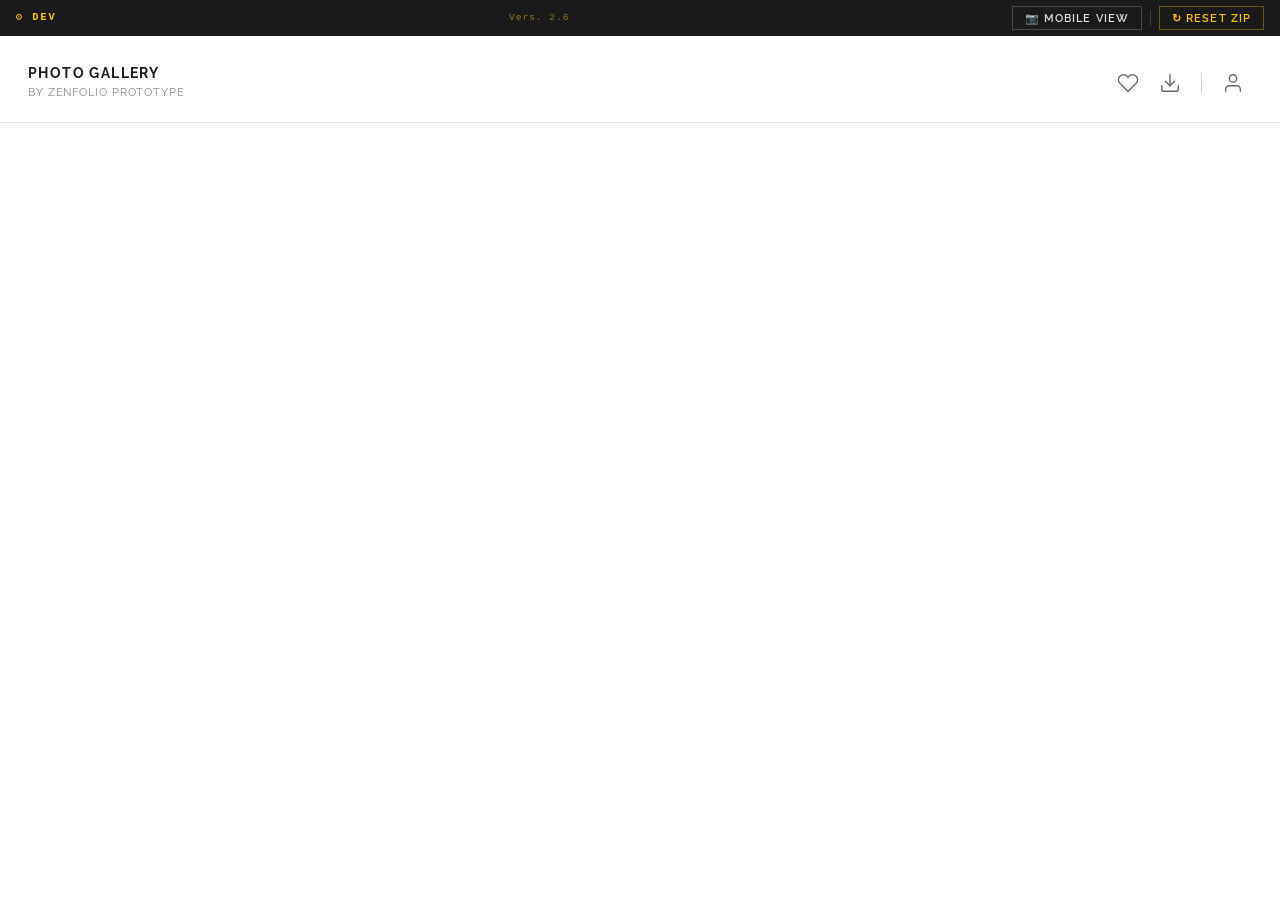
==== commit 7e141b7c: "Add video card to gallery with lightbox + individual video download page (v2.6) - Insert Pexels vide" ====
--- a/download-flow-prototype/index.html
+++ b/download-flow-prototype/index.html
@@ -66,9 +66,13 @@
       <button class="lightbox-nav lightbox-prev" id="lightbox-prev" title="Previous">&#8249;</button>
       <div class="lightbox-content">
         <img id="lightbox-img" src="" alt="">
+        <video id="lightbox-video" controls playsinline hidden></video>
         <div class="lightbox-footer">
           <span class="lightbox-counter" id="lightbox-counter"></span>
           <button class="btn lightbox-dl-btn" id="lightbox-download">Download</button>
+          <a class="btn lightbox-dl-btn" id="lightbox-video-download" hidden href="individual-download.html?video=1">
+            <svg viewBox="0 0 24 24" width="14" height="14" stroke="currentColor" fill="none" stroke-width="2" stroke-linecap="round" stroke-linejoin="round" style="display:inline;vertical-align:middle;margin-right:5px;"><path d="M21 15v4a2 2 0 0 1-2 2H5a2 2 0 0 1-2-2v-4"/><polyline points="7 10 12 15 17 10"/><line x1="12" y1="15" x2="12" y2="3"/></svg>Download Video
+          </a>
         </div>
       </div>
       <button class="lightbox-nav lightbox-next" id="lightbox-next" title="Next">&#8250;</button>
@@ -283,9 +287,38 @@
       }
 
       // ── Build photo grid ──────────────────────────────────────────────────
+      const VIDEO_POSITION = 11; // insert video card before photo #11
+      const VIDEO_SRC = 'https://videos.pexels.com/video-files/3571264/3571264-sd_640_360_24fps.mp4';
+      const VIDEO_POSTER = ZF.Unsplash.url('vid1');
+
       function buildGrid() {
         const grid = document.getElementById('photo-grid');
         for (let i = 1; i <= PHOTO_COUNT; i++) {
+          // Insert video card at position 11
+          if (i === VIDEO_POSITION) {
+            const vc = document.createElement('article');
+            vc.className = 'photo-card video-card';
+            vc.dataset.videoSrc = VIDEO_SRC;
+            vc.innerHTML = `
+              <img src="${VIDEO_POSTER}" alt="Video" loading="lazy">
+              <div class="video-play-badge">
+                <svg viewBox="0 0 24 24"><polygon points="5 3 19 12 5 21 5 3"/></svg>
+              </div>
+              <div class="photo-overlay">
+                <div class="photo-overlay-icons">
+                  <button class="photo-overlay-icon photo-fav-btn" title="Favorite">
+                    <svg viewBox="0 0 24 24"><path d="M20.84 4.61a5.5 5.5 0 0 0-7.78 0L12 5.67l-1.06-1.06a5.5 5.5 0 0 0-7.78 7.78l1.06 1.06L12 21.23l7.78-7.78 1.06-1.06a5.5 5.5 0 0 0 0-7.78z"/></svg>
+                  </button>
+                  <button class="photo-overlay-icon video-dl-btn" title="Download video">
+                    <svg viewBox="0 0 24 24"><path d="M21 15v4a2 2 0 0 1-2 2H5a2 2 0 0 1-2-2v-4"/><polyline points="7 10 12 15 17 10"/><line x1="12" y1="15" x2="12" y2="3"/></svg>
+                  </button>
+                </div>
+                <span class="photo-name">video_1.mp4</span>
+              </div>
+            `;
+            grid.appendChild(vc);
+          }
+
           const card = document.createElement('article');
           card.className = 'photo-card';
           card.dataset.photo = i;
@@ -307,10 +340,20 @@
         }
 
         grid.addEventListener('click', (e) => {
-          const dlBtn  = e.target.closest('.photo-action-btn[data-photo]');
-          const favBtn = e.target.closest('.photo-fav-btn');
-          const card   = e.target.closest('.photo-card[data-photo]');
-          const isMobile = ZF.ViewToggle.getMode() === 'mobile';
+          const dlBtn     = e.target.closest('.photo-action-btn[data-photo]');
+          const favBtn    = e.target.closest('.photo-fav-btn');
+          const videoBtn  = e.target.closest('.video-dl-btn');
+          const videoCard = e.target.closest('.video-card');
+          const card      = e.target.closest('.photo-card[data-photo]');
+          const isMobile  = ZF.ViewToggle.getMode() === 'mobile';
+
+          // Video card: open lightbox (both mobile and desktop)
+          if (videoBtn || videoCard) {
+            e.stopPropagation();
+            const vc = e.target.closest('.video-card');
+            openVideoLightbox(vc.dataset.videoSrc);
+            return;
+          }
 
           if (dlBtn) {
             e.stopPropagation();
@@ -361,8 +404,39 @@
       }
 
       function closeLightbox() {
+        // Pause + reset video if in video mode
+        const video = document.getElementById('lightbox-video');
+        if (!video.paused) video.pause();
+        video.removeAttribute('src');
+        video.setAttribute('hidden', '');
+        // Restore photo-mode state
+        document.getElementById('lightbox-img').removeAttribute('hidden');
+        document.getElementById('lightbox-download').removeAttribute('hidden');
+        document.getElementById('lightbox-video-download').setAttribute('hidden', '');
+        document.getElementById('lightbox-prev').removeAttribute('hidden');
+        document.getElementById('lightbox-next').removeAttribute('hidden');
+
         document.getElementById('lightbox').setAttribute('hidden', '');
         document.removeEventListener('keydown', lightboxKeyHandler);
+      }
+
+      function openVideoLightbox(src) {
+        // Hide photo elements
+        document.getElementById('lightbox-img').setAttribute('hidden', '');
+        document.getElementById('lightbox-download').setAttribute('hidden', '');
+        document.getElementById('lightbox-counter').textContent = '';
+        document.getElementById('lightbox-prev').setAttribute('hidden', '');
+        document.getElementById('lightbox-next').setAttribute('hidden', '');
+        // Show video elements
+        const video = document.getElementById('lightbox-video');
+        video.src = src;
+        video.removeAttribute('hidden');
+        document.getElementById('lightbox-video-download').removeAttribute('hidden');
+
+        document.getElementById('lightbox').removeAttribute('hidden');
+        document.addEventListener('keydown', lightboxKeyHandler);
+        // Auto-play
+        video.play().catch(() => {});
       }
 
       function navigateLightbox(dir) {
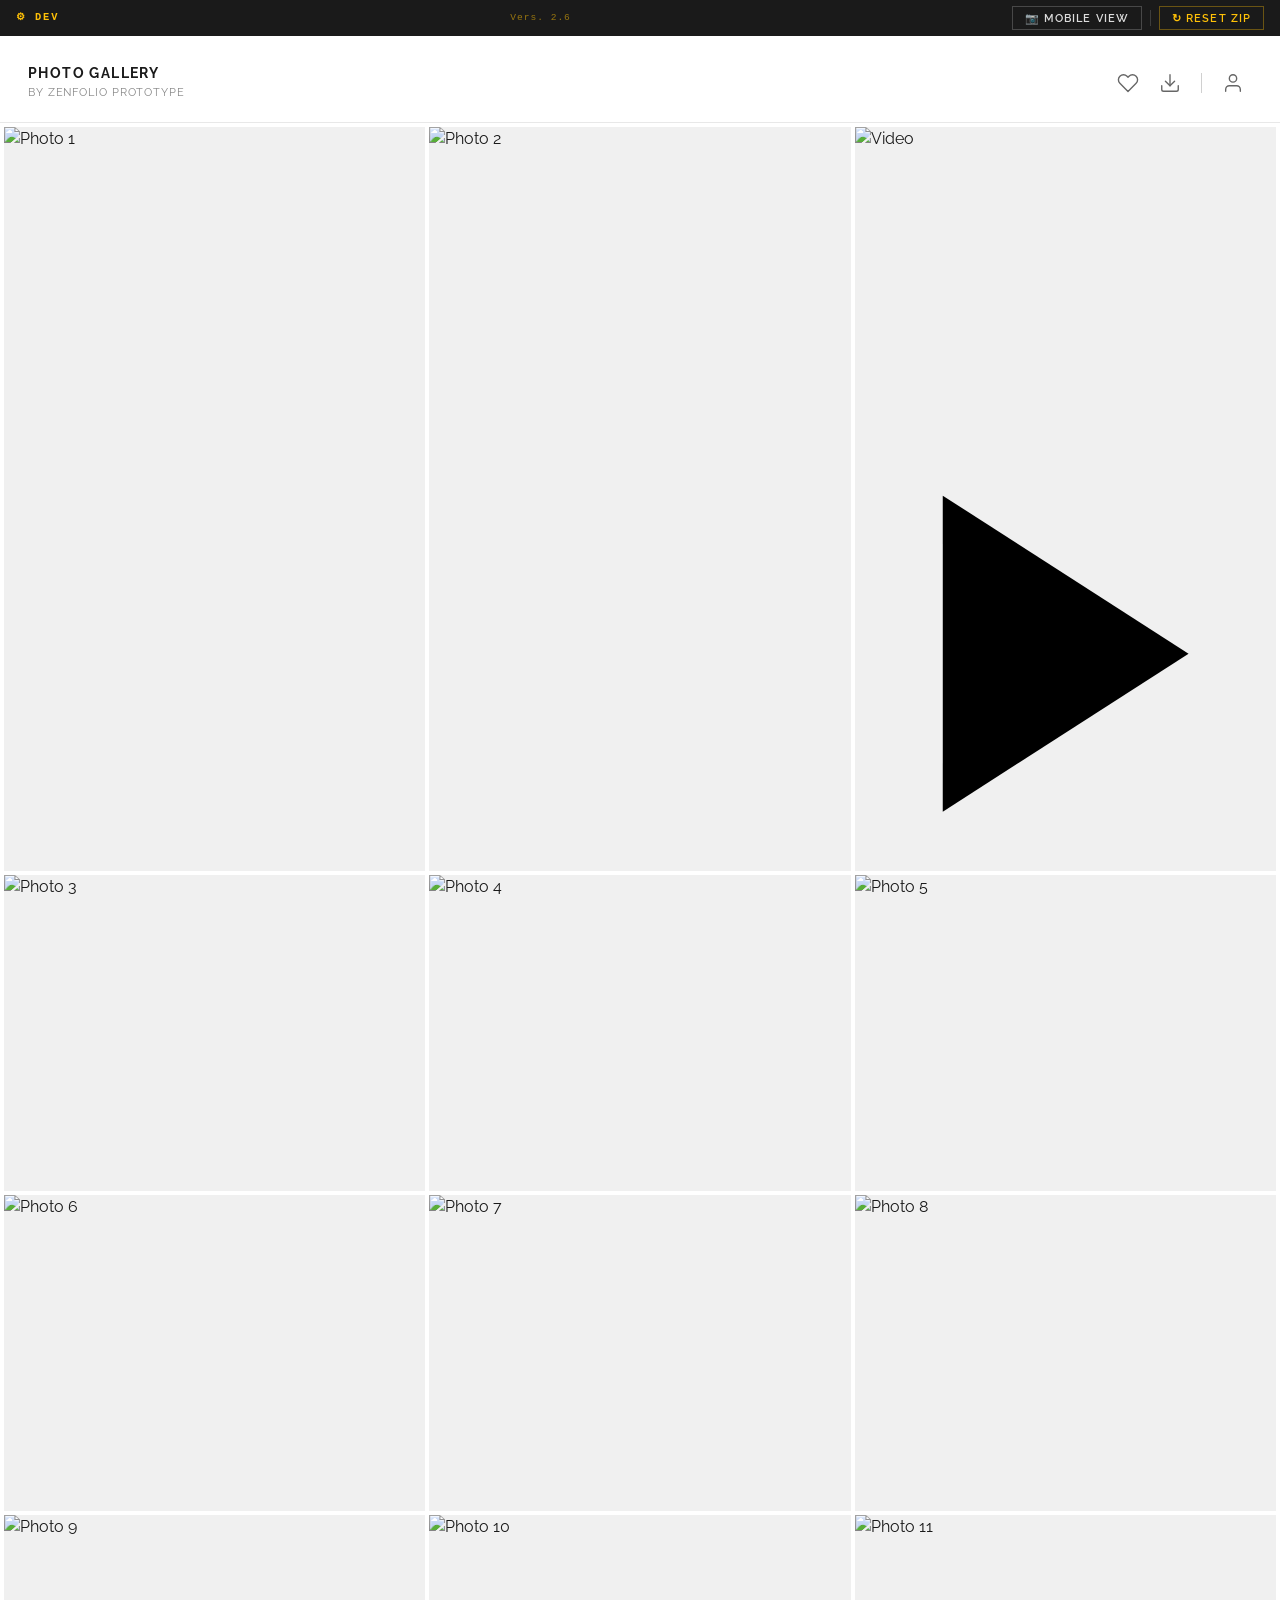
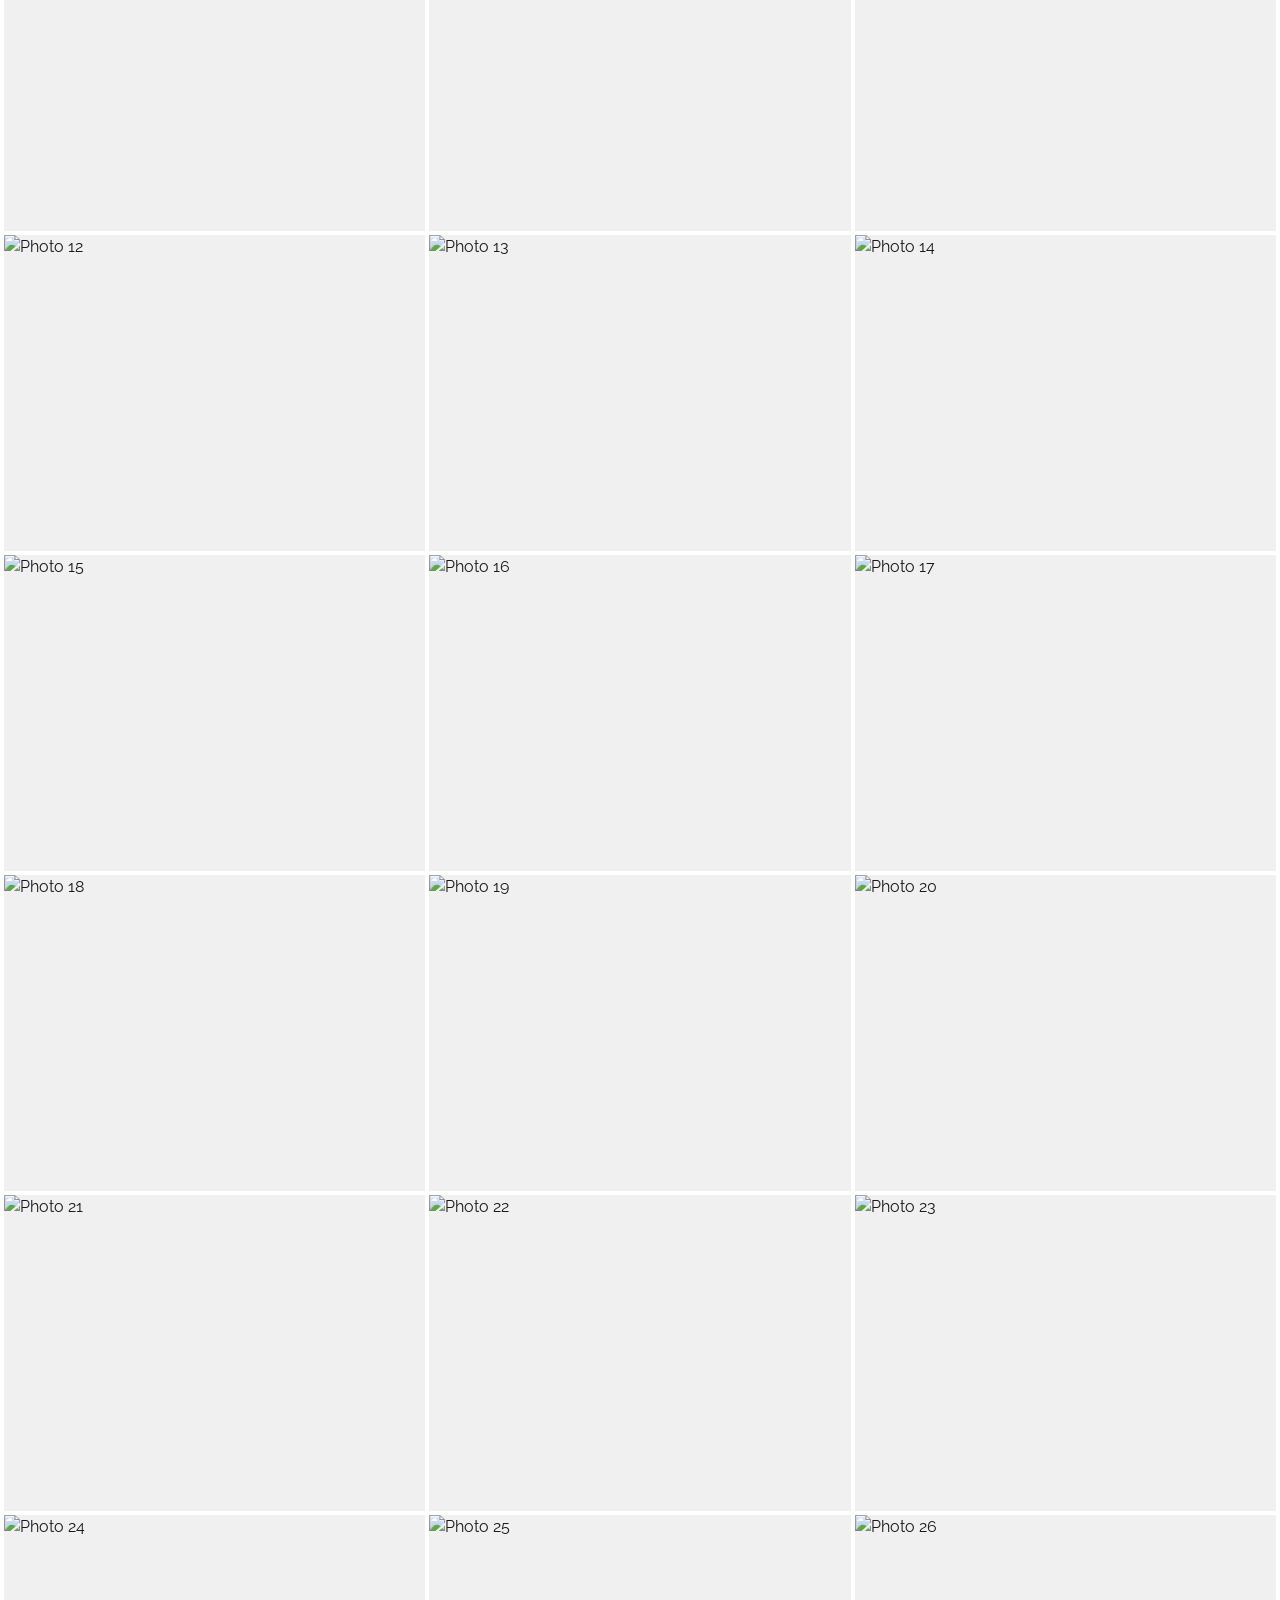
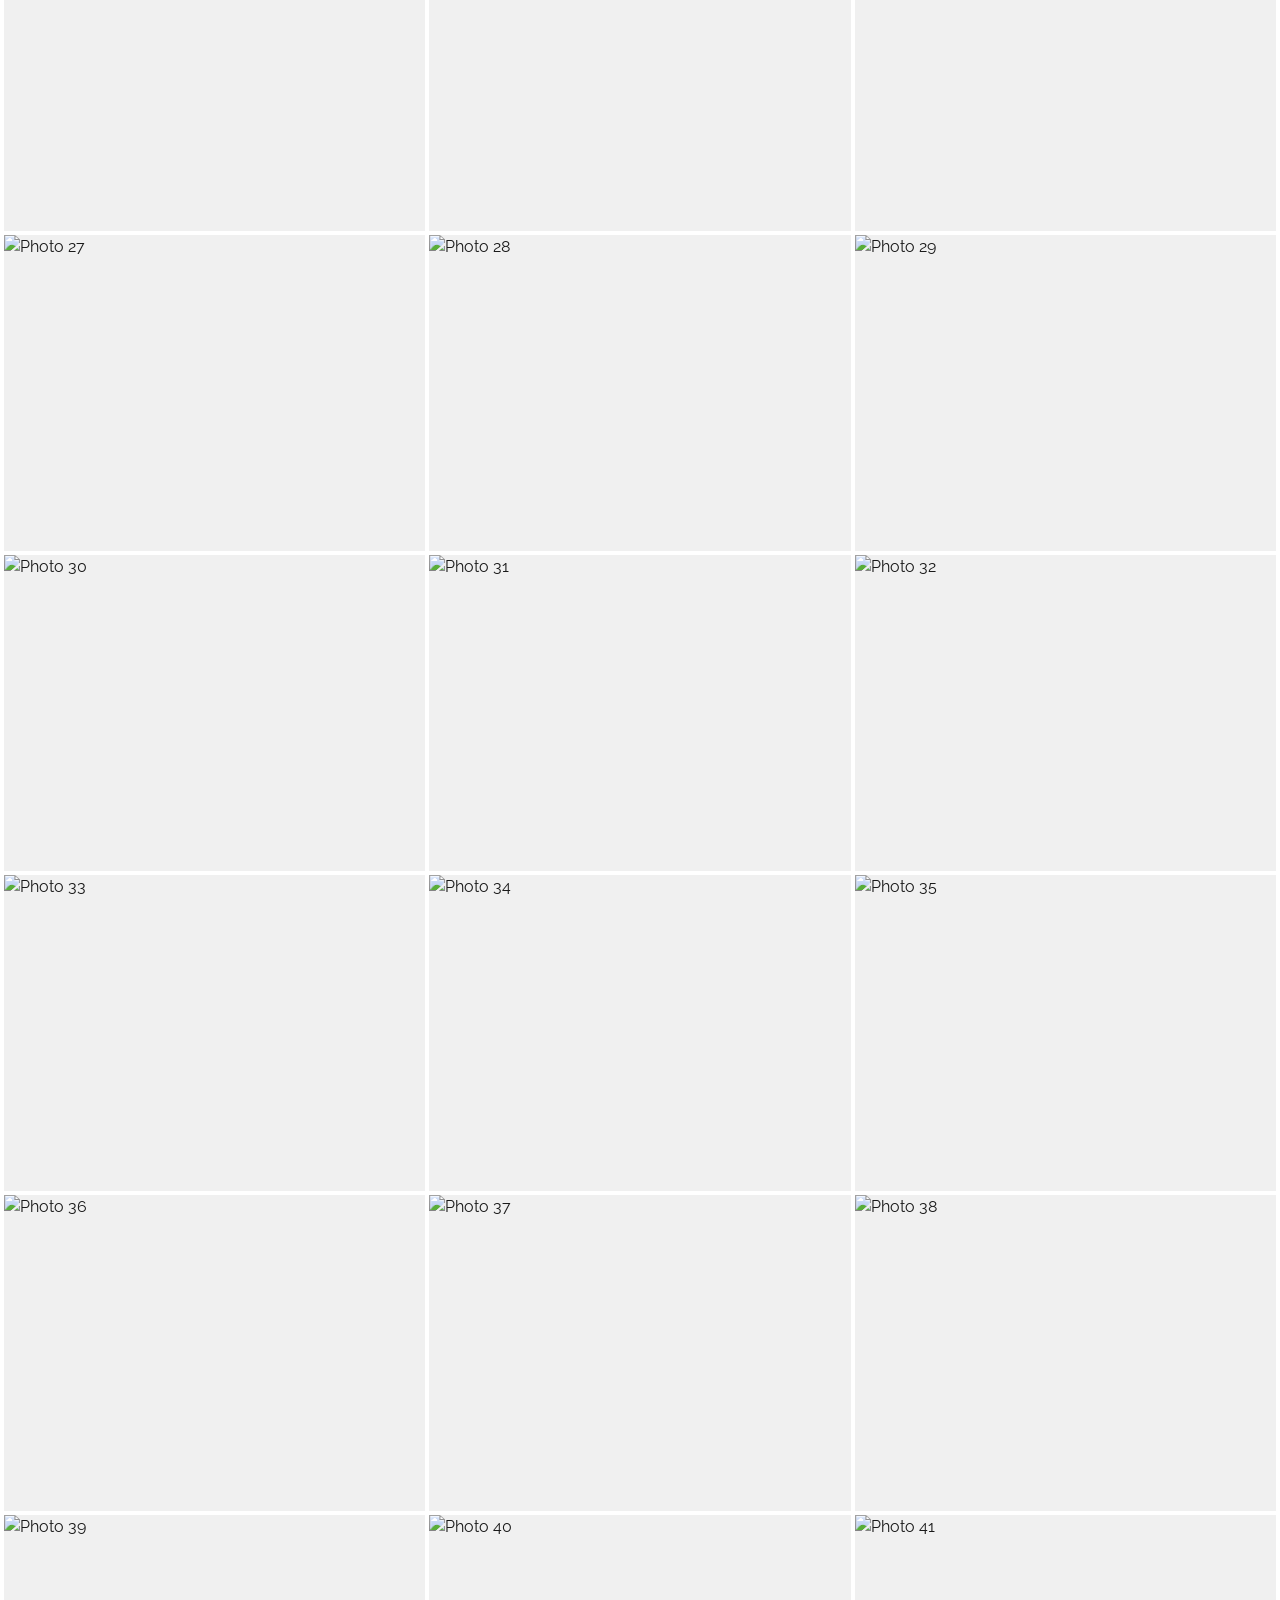
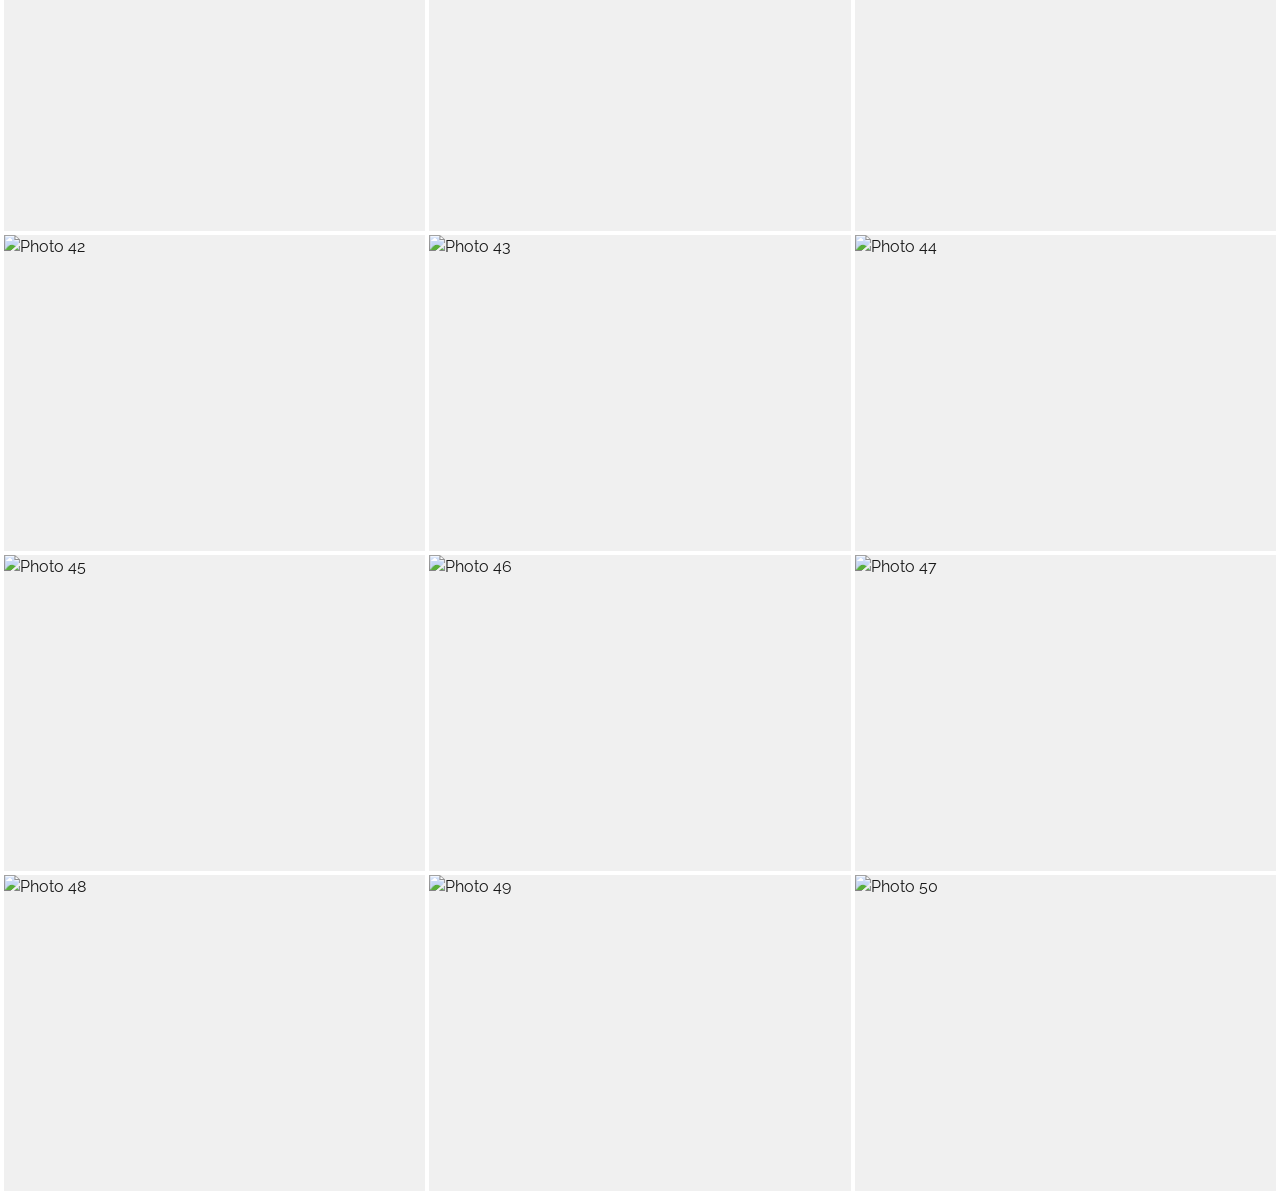
==== commit 1c6fcc2c: "Fix grid not rendering — move video constants inside buildGrid() to avoid TDZ; move video to positio" ====
--- a/download-flow-prototype/index.html
+++ b/download-flow-prototype/index.html
@@ -287,14 +287,14 @@
       }
 
       // ── Build photo grid ──────────────────────────────────────────────────
-      const VIDEO_POSITION = 11; // insert video card before photo #11
-      const VIDEO_SRC = 'https://videos.pexels.com/video-files/3571264/3571264-sd_640_360_24fps.mp4';
-      const VIDEO_POSTER = ZF.Unsplash.url('vid1');
-
       function buildGrid() {
+        const VIDEO_POSITION = 3; // insert video card before photo #3
+        const VIDEO_SRC = 'https://videos.pexels.com/video-files/3571264/3571264-sd_640_360_24fps.mp4';
+        const VIDEO_POSTER = ZF.Unsplash.url('vid1');
+
         const grid = document.getElementById('photo-grid');
         for (let i = 1; i <= PHOTO_COUNT; i++) {
-          // Insert video card at position 11
+          // Insert video card at position VIDEO_POSITION
           if (i === VIDEO_POSITION) {
             const vc = document.createElement('article');
             vc.className = 'photo-card video-card';
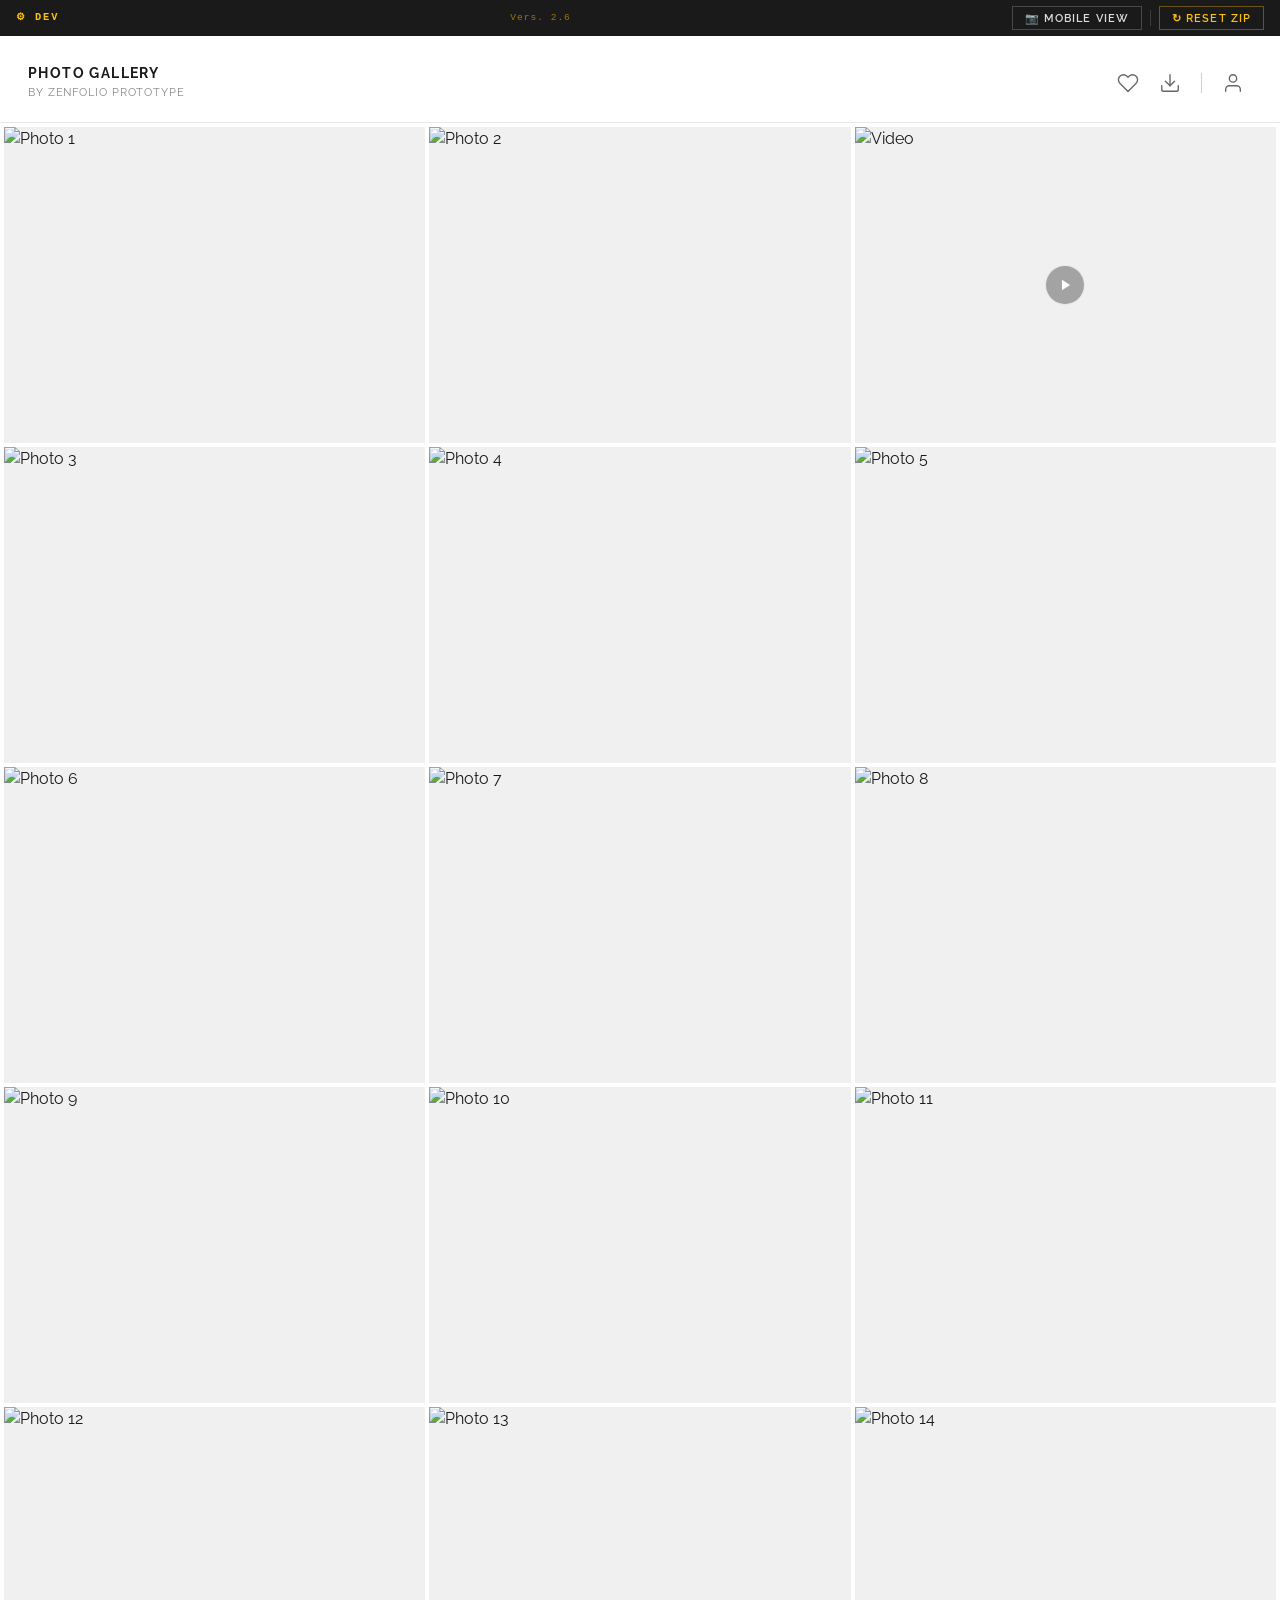
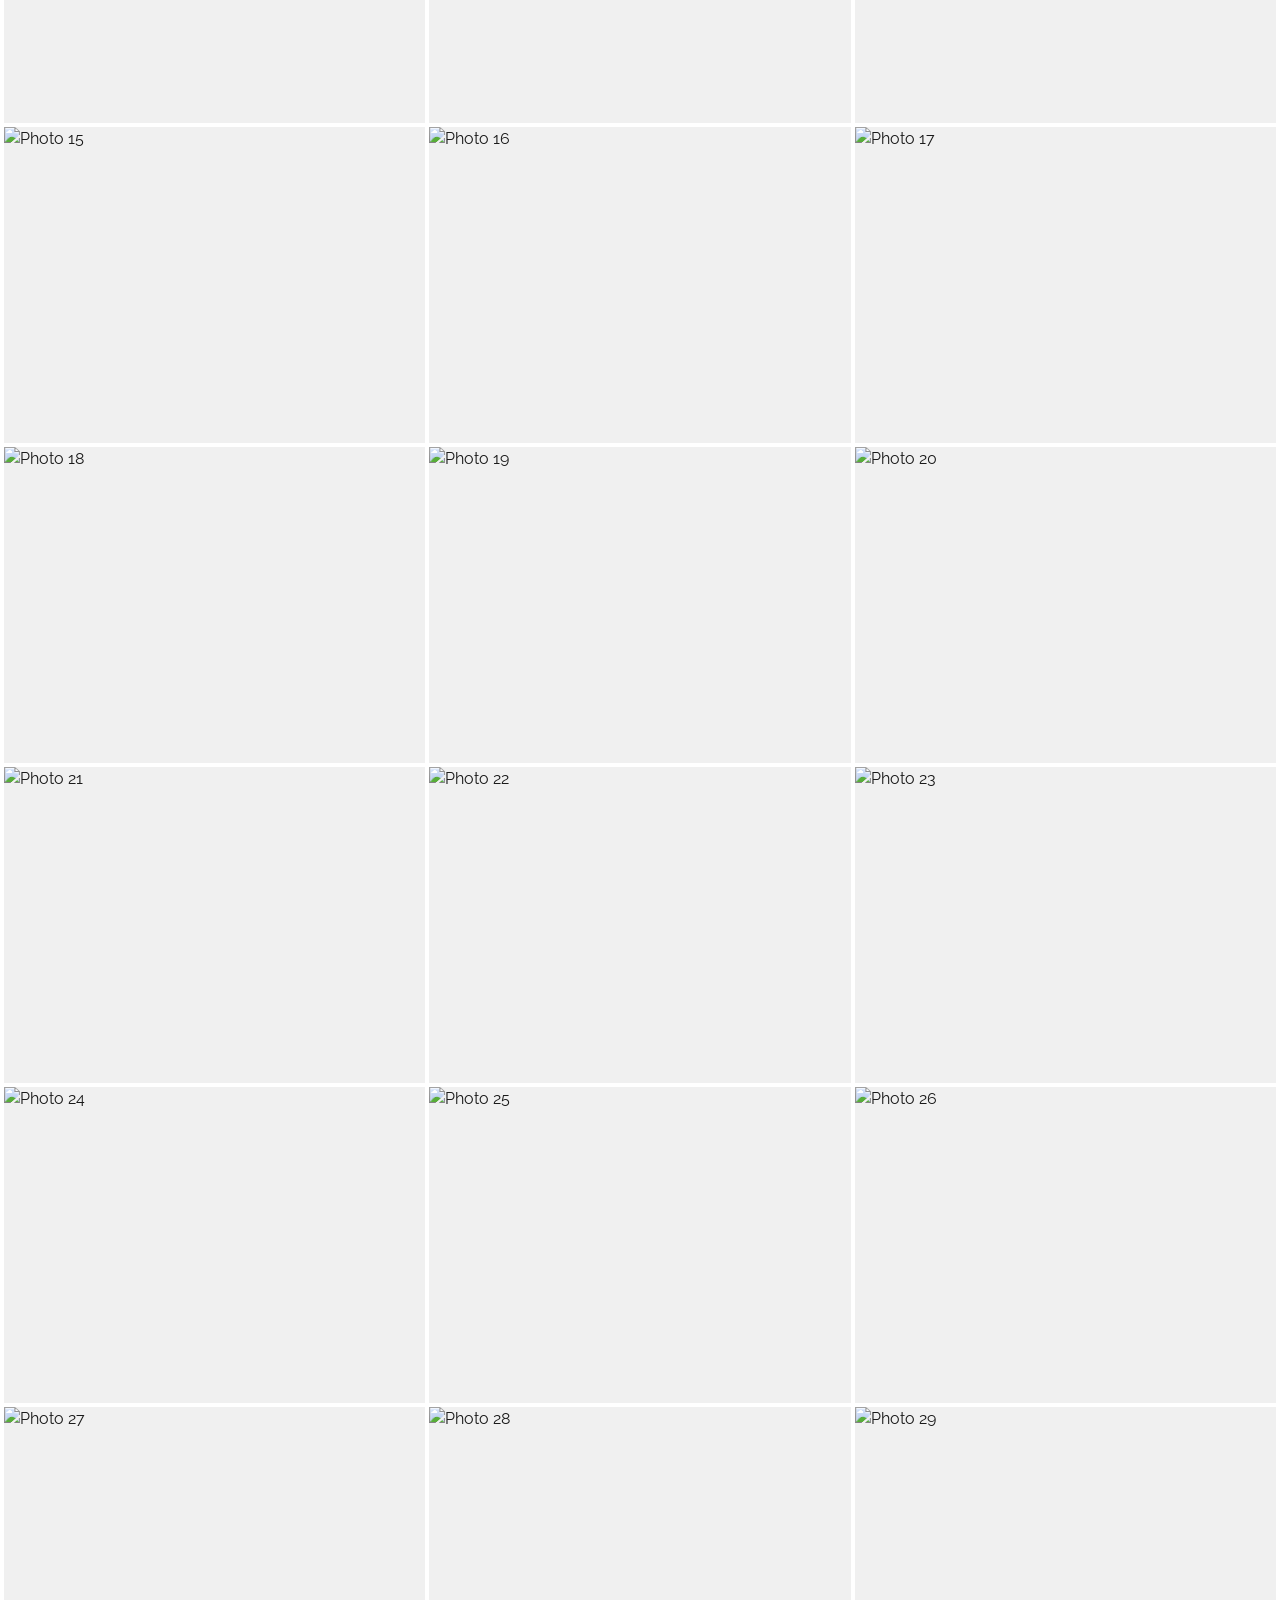
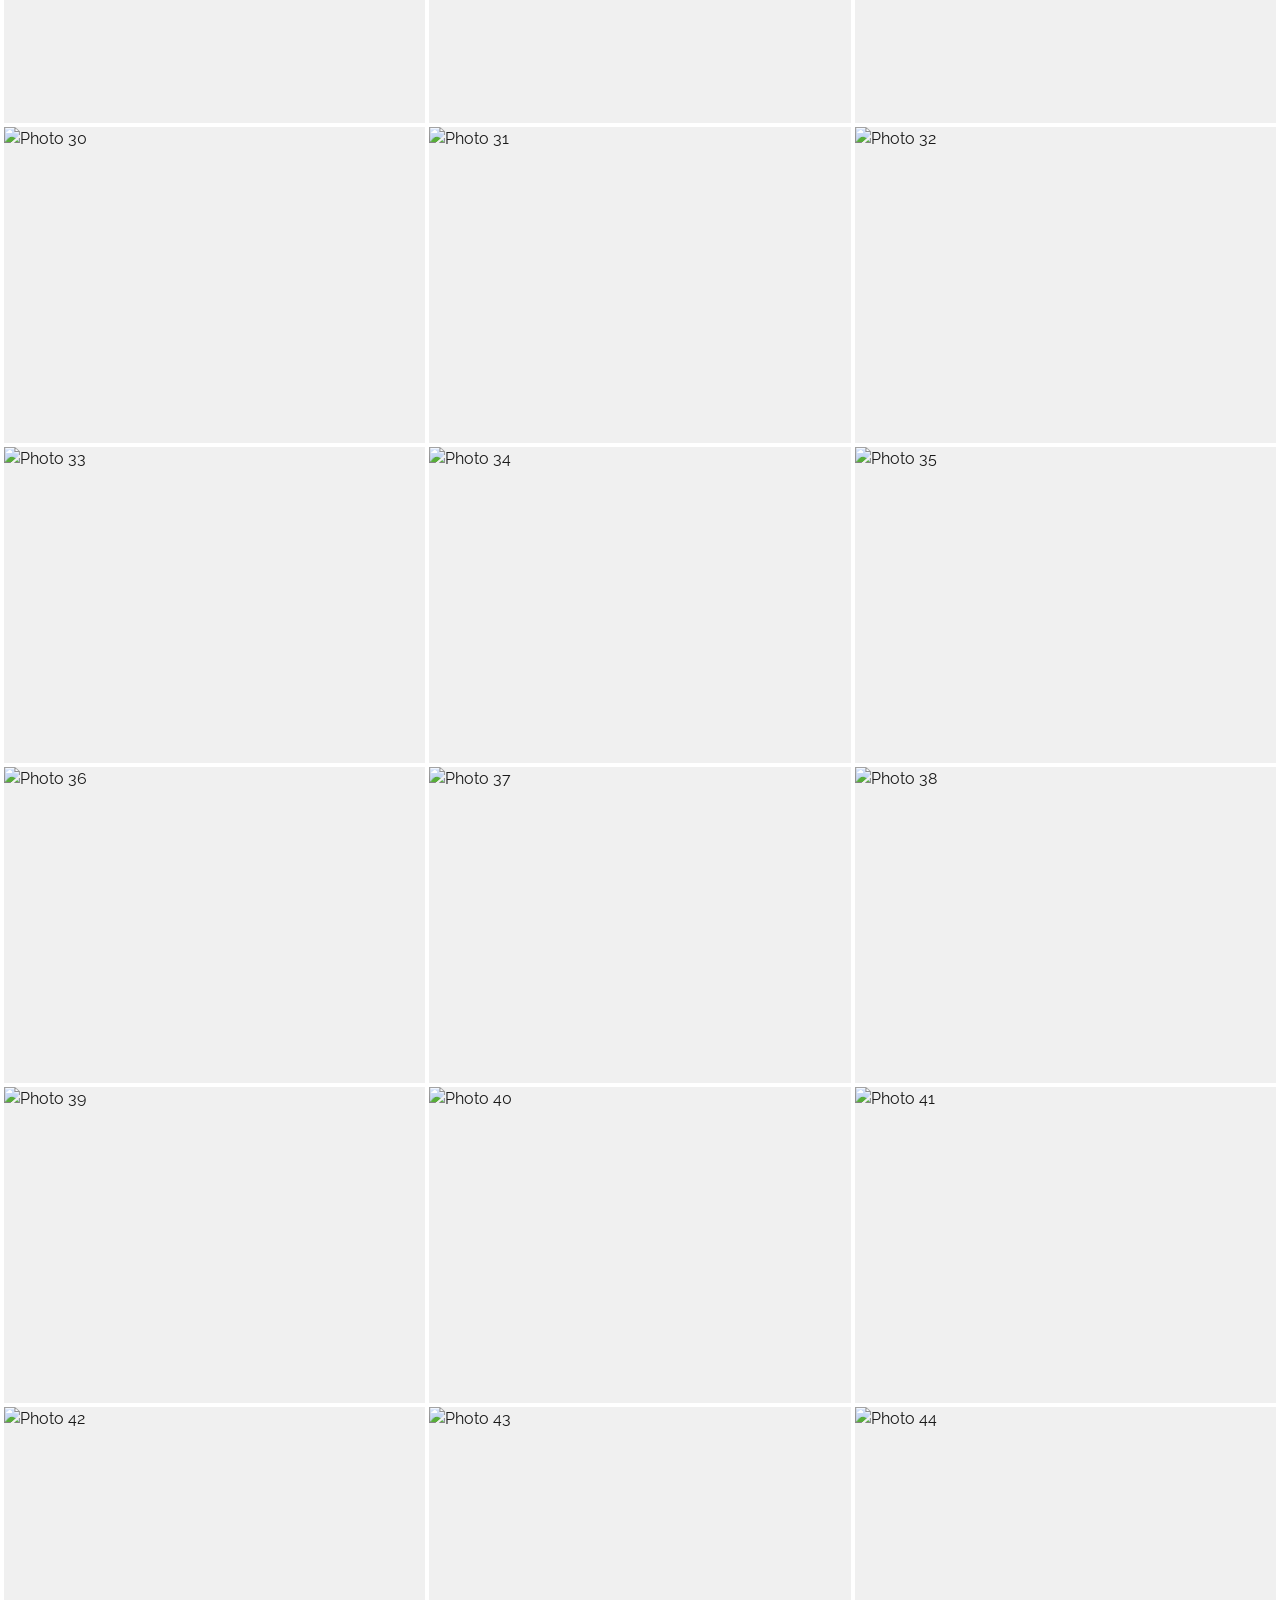
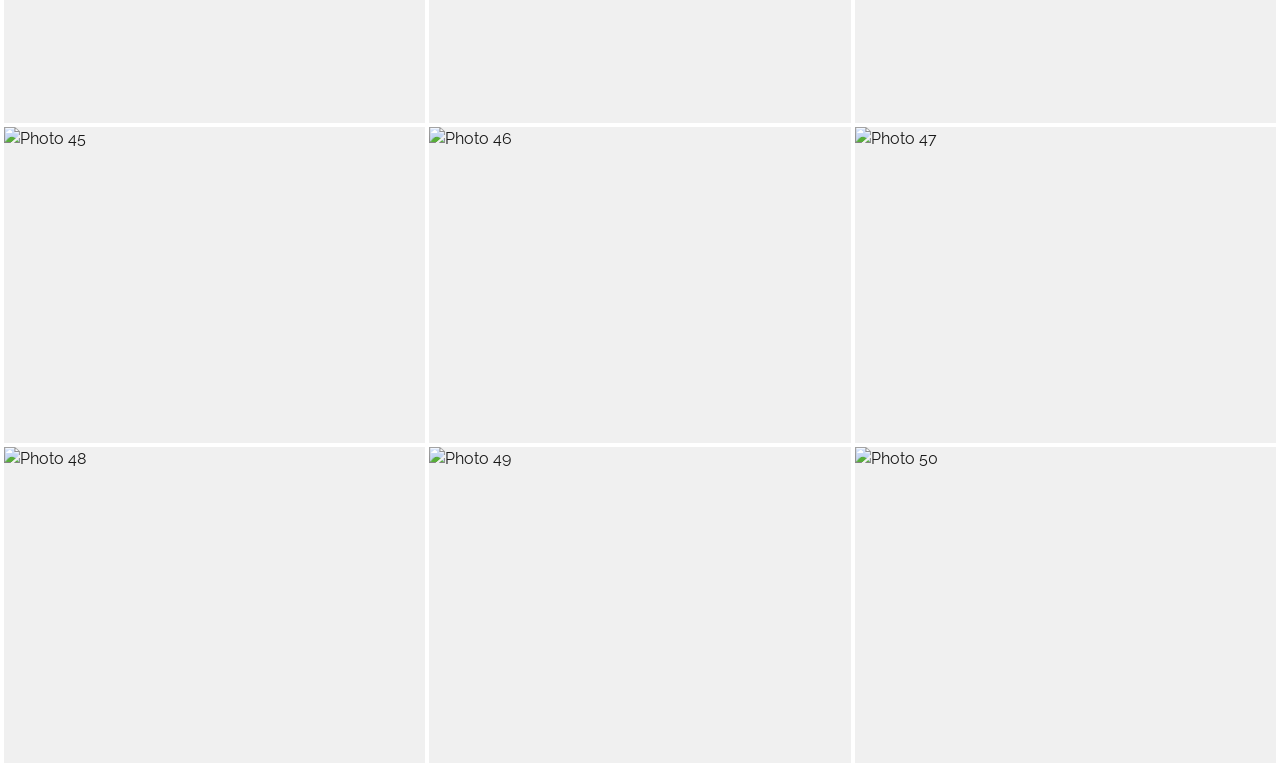
==== commit dae06d87: "Swap video to Engin Akyurt Pexels clip (lush green trees, ID 29458307) (v2.6) Co-Authored-By: Claude" ====
--- a/download-flow-prototype/index.html
+++ b/download-flow-prototype/index.html
@@ -289,8 +289,8 @@
       // ── Build photo grid ──────────────────────────────────────────────────
       function buildGrid() {
         const VIDEO_POSITION = 3; // insert video card before photo #3
-        const VIDEO_SRC = 'https://videos.pexels.com/video-files/3571264/3571264-sd_640_360_24fps.mp4';
-        const VIDEO_POSTER = ZF.Unsplash.url('vid1');
+        const VIDEO_SRC = 'https://videos.pexels.com/video-files/29458307/12681051_2560_1440_30fps.mp4';
+        const VIDEO_POSTER = ZF.Unsplash.url('forest3');
 
         const grid = document.getElementById('photo-grid');
         for (let i = 1; i <= PHOTO_COUNT; i++) {
--- a/download-flow-prototype/styles.css
+++ b/download-flow-prototype/styles.css
@@ -423,6 +423,74 @@
   stroke-linecap: round;
   stroke-linejoin: round;
   display: block;
+}
+
+/* ── Video card play badge ─────────────────────────────────────────────── */
+.video-play-badge {
+  position: absolute;
+  top: 50%;
+  left: 50%;
+  transform: translate(-50%, -50%);
+  width: 40px;
+  height: 40px;
+  background: rgba(0,0,0,0.32);
+  border: 1.5px solid rgba(255,255,255,0.75);
+  border-radius: 50%;
+  display: flex;
+  align-items: center;
+  justify-content: center;
+  pointer-events: none;
+  z-index: 2;
+  transition: background 0.18s, border-color 0.18s;
+  backdrop-filter: blur(2px);
+  -webkit-backdrop-filter: blur(2px);
+}
+.video-card:hover .video-play-badge {
+  background: rgba(0,0,0,0.52);
+  border-color: rgba(255,255,255,0.95);
+}
+.video-play-badge svg {
+  width: 14px;
+  height: 14px;
+  fill: #fff;
+  margin-left: 2px; /* optical centering for play triangle */
+}
+
+/* ── Lightbox video element ────────────────────────────────────────────── */
+#lightbox-video {
+  max-width: 100%;
+  max-height: 78vh;
+  display: block;
+  outline: none;
+  border-radius: 4px;
+}
+
+/* ── Video download page ───────────────────────────────────────────────── */
+.video-dl-section {
+  display: flex;
+  flex-direction: column;
+  align-items: center;
+  padding: 16px 16px 32px;
+}
+.video-dl-section video {
+  width: 100%;
+  max-width: 600px;
+  border-radius: 8px;
+  display: block;
+  background: #000;
+}
+.video-help-link {
+  display: inline-block;
+  margin-top: 20px;
+  font-size: 0.78rem;
+  color: #555;
+  text-decoration: underline;
+  background: none;
+  border: 1px solid #ccc;
+  border-radius: 6px;
+  cursor: pointer;
+  padding: 10px 18px;
+  text-align: center;
 }
 
 .photo-name {
